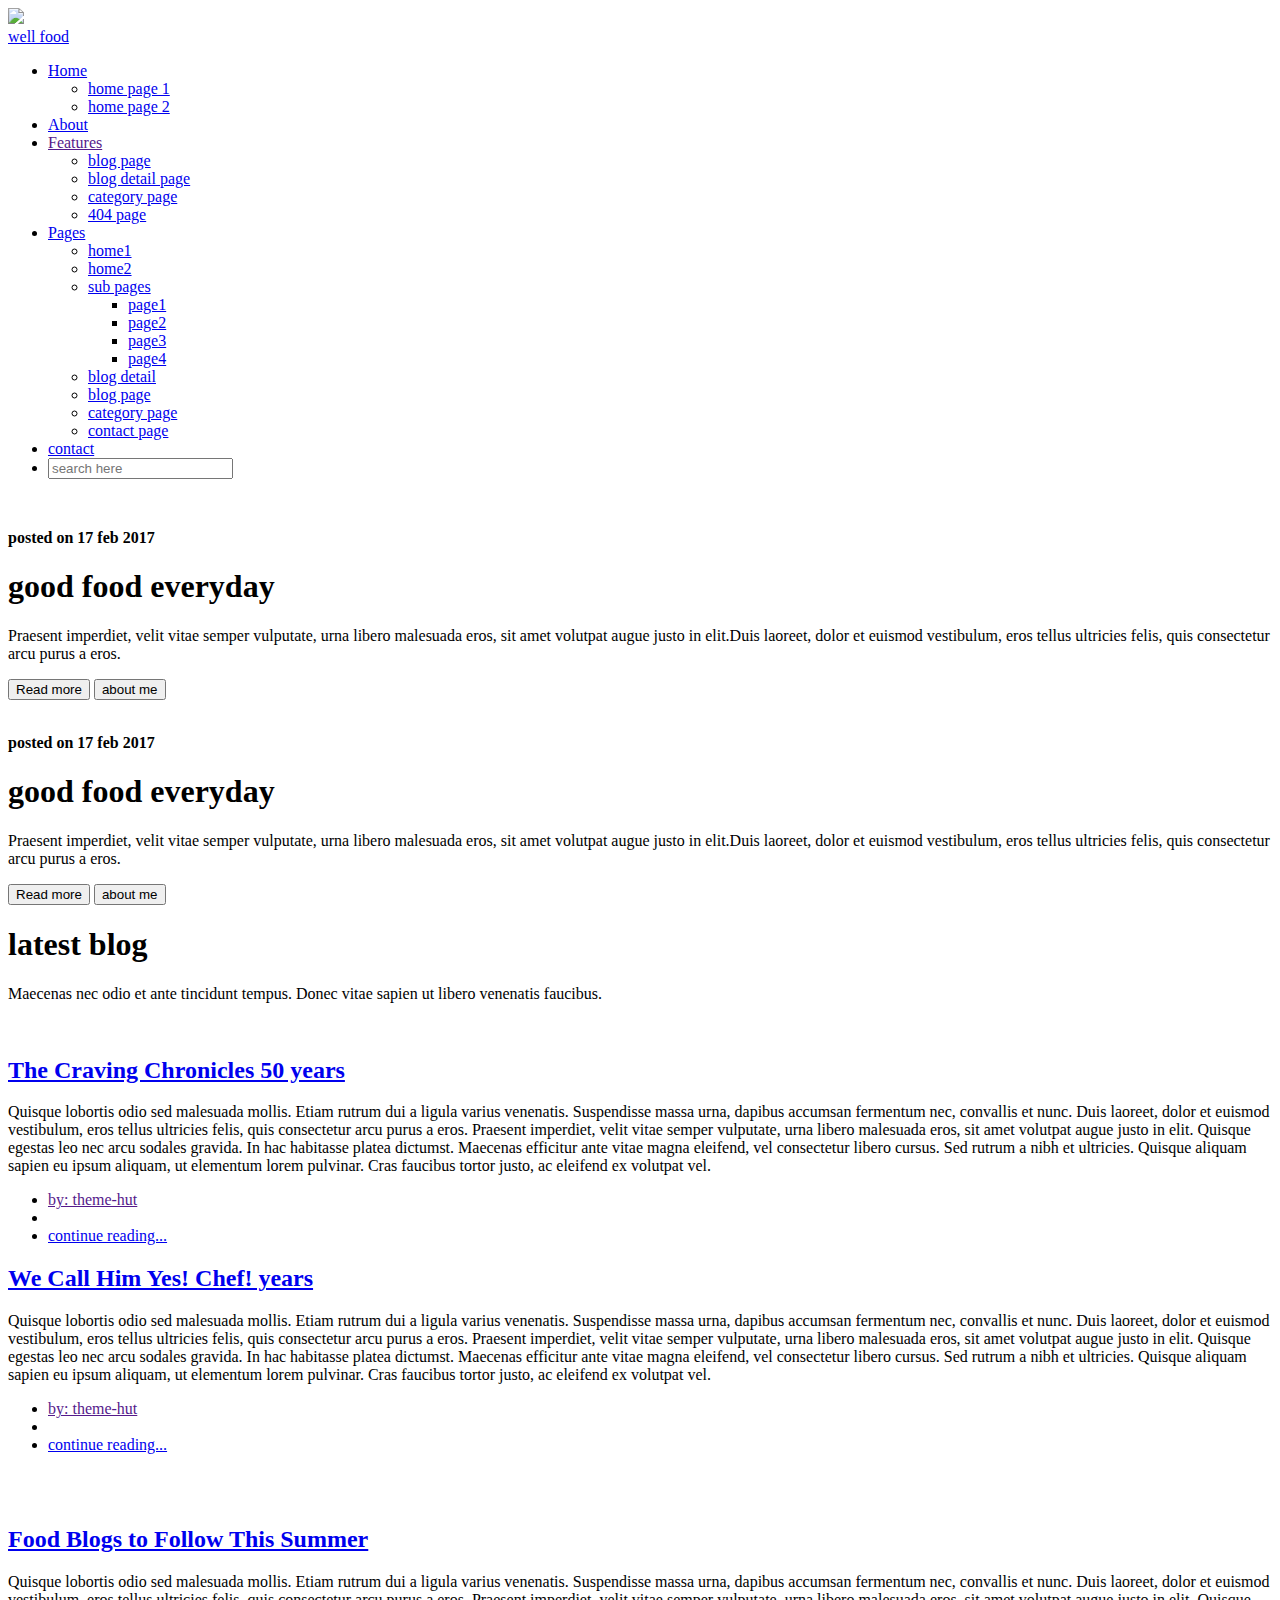
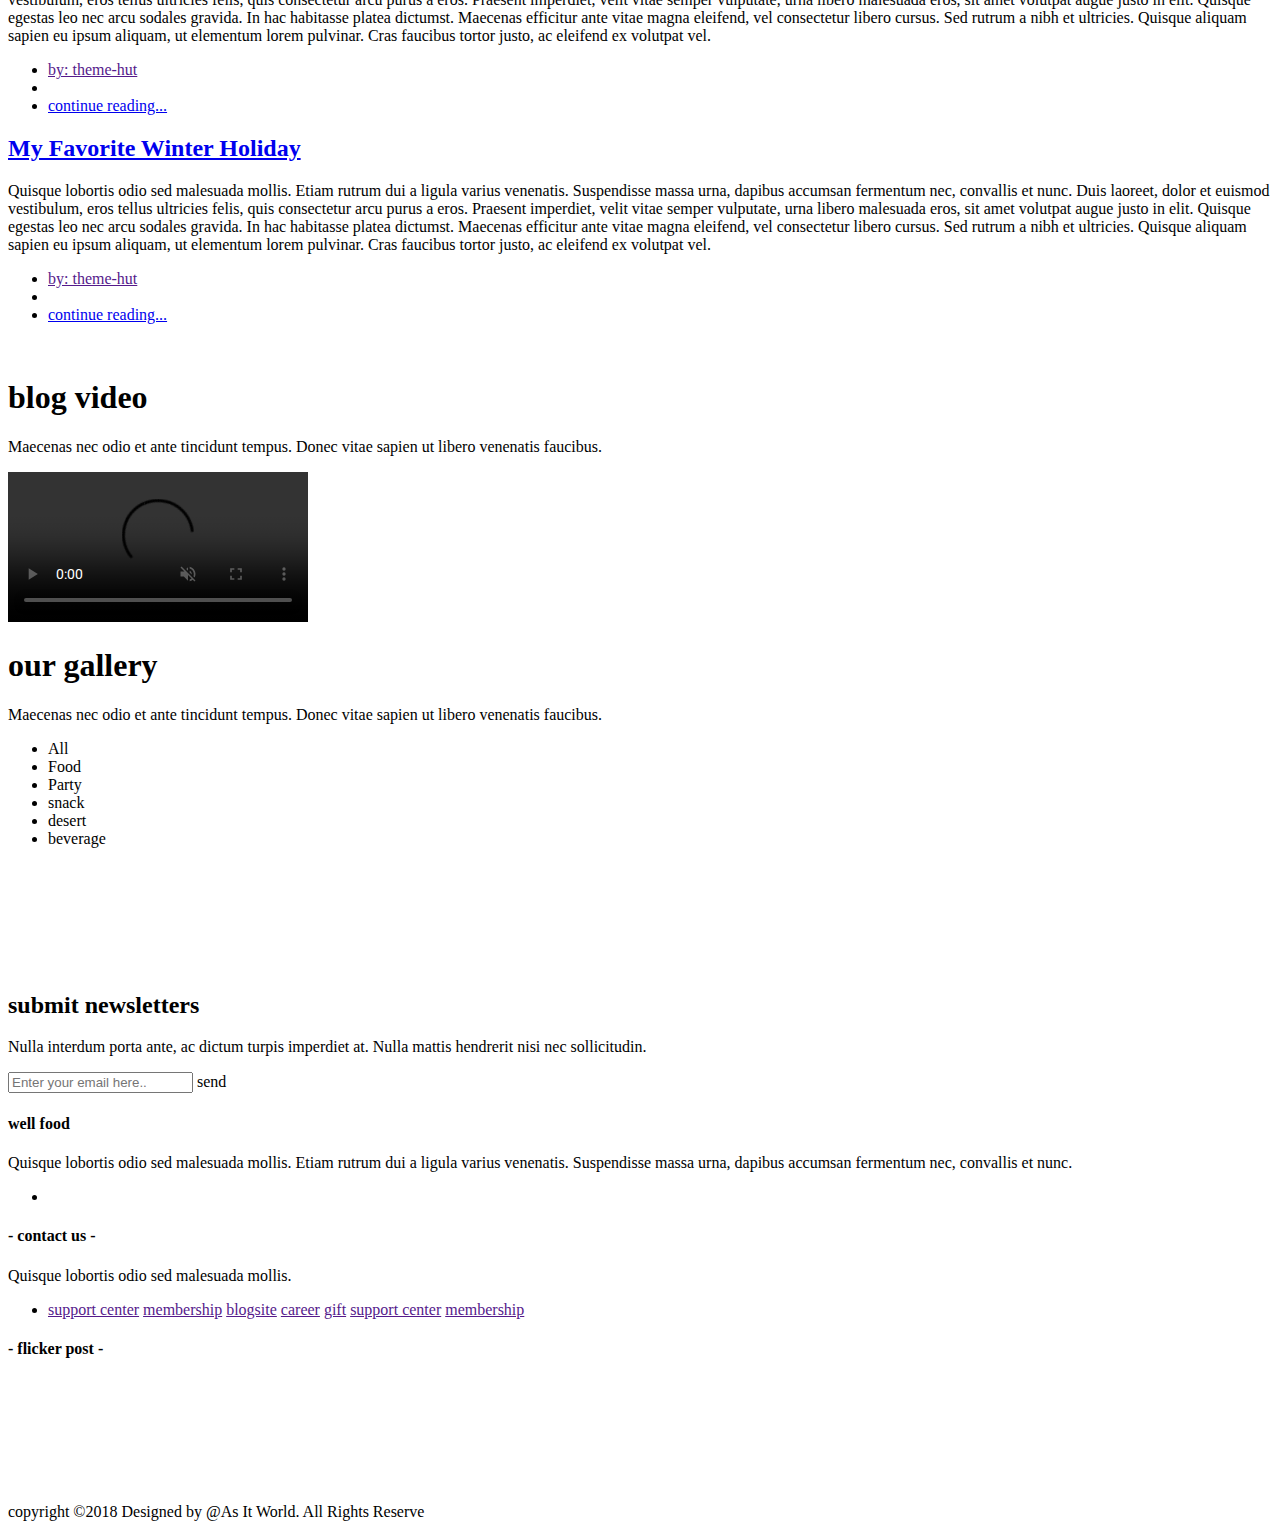
==== index.html @ 4bb0157a "Food Project all files added" ====
<!DOCTYPE html>
<html lang="zxx">

<head>
    <!-- Required meta tags -->
    <meta charset="utf-8">
     <meta http-equiv="X-UA-Compatible" content="IE=edge">
    <meta name="viewport" content="width=device-width, initial-scale=1, shrink-to-fit=no">
    <!-- Required css -->
    <link rel="stylesheet" href="assets/css/custom.css">
     <link rel="stylesheet" href="assets/css/custom_responsive.css">
    <link rel="stylesheet" href="assets/css/bootstrap.min.css">
    <link rel="stylesheet" href="assets/css/owl.carousel.min.css">
    <link rel="stylesheet" href="assets/css/icofont.css">
      <link rel="stylesheet" href="assets/css/lightbox.min.css">
    <link href="https://fonts.googleapis.com/css?family=Roboto:400,500,700" rel="stylesheet">
    <link href="https://fonts.googleapis.com/css?family=Dancing+Script:400,700" rel="stylesheet">
    <!-- Page title-->
    <title>Well Food</title>


</head>

<body>
<div class="preloader">
    
    <img src="assets/images/loading2.gif">
</div>
    <!-- navbar-->
   <div class="template">

    <nav class="sticky-top">
      <div class="container">
        <div class="toggle">
          <i class="icofont icofont-listine-dots menu"></i>
        </div>
        <div class="row">
          <div class="col-md-12 col-sm-12 col-12">
           <div class="menubar">
                   <a href="#" class="logo"><i class="icofont icofont-restaurant"></i>well food</a>
            <ul class="">

              <li><a href="#">Home<i class="icofont icofont-caret-down"></i></a>
                <ul>
                  <li><a href="index.html">home page 1</a></li>
                  <li><a href="index2.html">home page 2</a></li>

                </ul>
              </li>
              <li><a href="about.html">About</a></li>
              <li><a href="">Features<i class="icofont icofont-caret-down"></i></a>
                <ul>
                  <li><a href="blog_pg.html">blog page</a></li>
                  <li><a href="blog_detail.html">blog detail page</a></li>
                  <li><a href="category.html">category page</a></li>
                  <li><a href="404.html">404 page</a></li>

                </ul>
              </li>
              <li><a href="#">Pages<i class="icofont icofont-caret-down"></i></a>
                <ul>
                  <li><a href="index.html">home1</a></li>
                  <li><a href="index2.html">home2</a></li>
                  <li><a href="#">sub pages<i class="icofont icofont-caret-right"></i></a>
                    <ul>
                      <li><a href="#">page1</a></li>
                      <li><a href="#">page2</a></li>
                      <li><a href="#">page3</a></li>
                      <li><a href="#">page4</a></li>

                    </ul>
                  </li>
                  <li><a href="blog_detail.html">blog detail</a></li>
                    <li><a href="blog_pg.html">blog page</a></li>
                      <li><a href="category.html">category page</a></li>
                        <li><a href="contact.html">contact page</a></li>
                </ul>
              </li>
                <li><a href="contact.html">contact</a></li>
                  <li>
            <form class="search-box">
              <input class="search-txt" type="text"  placeholder="search here">
              <span class="search-btn" href="#"><i class="icofont icofont-search"></i></span>
            </form></li>
            </ul>
           </div>
        
       
          
          </div>
        
            
     
        </div>



      </div>

    </nav>
    <div id="slider">
        <!-- <div class="container-fluid">
          <div class="row">
                <div class="col-md-12 col-lg-12 col-xl-12 col-sm-12 col-12"> -->

                    <div class="slider_active owl-carousel">
                        <div class="single-item">
                            <img src="assets/images/slider.jpg" alt="">
                            <div class="mid_content">
                                <div class="container">
                                    <div class="row">
                                        <div class="col-md-6 col-12 col-sm-12">
                                            <p class="text-capitalize"><strong>posted on 17 feb 2017</strong></p>
                                            <h1 class="text-uppercase">good food everyday</h1>
                                            <p> Praesent imperdiet, velit vitae semper vulputate, urna libero malesuada eros, sit amet volutpat augue justo in elit.Duis laoreet, dolor et euismod vestibulum, eros tellus ultricies felis, quis consectetur arcu purus a eros.</p>
                                            <span> <button type="button" name="button" class="btn">Read more<i class="fas fa-angle-right"></i></button>       <button type="button" name="button" class="btn">about me<i class="fas fa-angle-right"></i></button></span>

                                        </div>
                                    </div>
                                </div>
                            </div>

                        </div>
                           <div class="single-item">
                            <img src="assets/images/slider.jpg" alt="">
                            <div class="mid_content">
                                <div class="container">
                                    <div class="row">
                                        <div class="col-md-6 col-12">
                                            <p class="text-capitalize"><strong>posted on 17 feb 2017</strong></p>
                                            <h1 class="text-uppercase">good food everyday</h1>
                                            <p> Praesent imperdiet, velit vitae semper vulputate, urna libero malesuada eros, sit amet volutpat augue justo in elit.Duis laoreet, dolor et euismod vestibulum, eros tellus ultricies felis, quis consectetur arcu purus a eros.</p>
                                            <span> <button type="button" name="button" class="btn">Read more<i class="fas fa-angle-right"></i></button>       <button type="button" name="button" class="btn">about me<i class="fas fa-angle-right"></i></button></span>

                                        </div>
                                    </div>
                                </div>
                            </div>

                        </div>
                    </div>

                <!-- </div>

            </div> -->
<!--
        </div> -->
    </div>

    <div class="container">

        <!-- latest_blog-->
        <div id="latest_blog">
            <div class="row py-5">
                <div class="col-md-12 col-12 text-center">
                    <div class="heading">
                        <h1 class="text-uppercase"><span class="unique">latest</span> blog</h1>
                        <p>Maecenas nec odio et ante tincidunt tempus. Donec vitae sapien ut libero venenatis faucibus.</p>

                    </div>

                </div>

            </div>

            <div class="row mb-5">
                <div class="col-md-7 col-12">
                    <div class="latest_img">
                        <img src="assets/images/latest1.jpg" alt="" class="img-fluid">

                    </div>

                </div>
                <div class="col-md-5 col-12">
                    <div class="blog_content">
                        <h2 class="text-uppercase"><a href="#" class="text-capitalize">The Craving Chronicles
50 years</a></h2>
                        <p>Quisque lobortis odio sed malesuada mollis. Etiam rutrum dui a ligula varius venenatis. Suspendisse massa urna, dapibus accumsan fermentum nec, convallis et nunc. Duis laoreet, dolor et euismod vestibulum, eros tellus ultricies felis, quis consectetur arcu purus a eros. Praesent imperdiet, velit vitae semper vulputate, urna libero malesuada eros, sit amet volutpat augue justo in elit. Quisque egestas leo nec arcu sodales gravida. In hac habitasse platea dictumst. Maecenas efficitur ante vitae magna eleifend, vel consectetur libero cursus. Sed rutrum a nibh et ultricies. Quisque aliquam sapien eu ipsum aliquam, ut elementum lorem pulvinar. Cras faucibus tortor justo, ac eleifend ex volutpat vel. </p>
                        <ul class="d-inline-block p-0">
                            <li> <a href="" class="text-capitalize"> by: theme-hut</a></li>
                            <li class="social">
                                <a href=""><i class="icofont icofont-social-facebook"></i></a>
                                <a href=""><i class="icofont icofont-social-twitter"></i></a>
                                <a href=""><i class="icofont icofont-social-google-plus"></i></a>
                                <a href=""><i class="icofont icofont-social-pinterest"></i></a>

                            </li>
                            <li> <a href="#" class="text-capitalize">continue reading...</a> </li>
                        </ul>

                    </div>

                </div>

            </div>
            <div class="row mb-5">

                <div class="col-md-5 col-12">
                    <div class="blog_content">
                        <h2 class="text-uppercase"><a href="#" class="text-capitalize">We Call Him Yes! Chef!
 years</a></h2>
                        <p>Quisque lobortis odio sed malesuada mollis. Etiam rutrum dui a ligula varius venenatis. Suspendisse massa urna, dapibus accumsan fermentum nec, convallis et nunc. Duis laoreet, dolor et euismod vestibulum, eros tellus ultricies felis, quis consectetur arcu purus a eros. Praesent imperdiet, velit vitae semper vulputate, urna libero malesuada eros, sit amet volutpat augue justo in elit. Quisque egestas leo nec arcu sodales gravida. In hac habitasse platea dictumst. Maecenas efficitur ante vitae magna eleifend, vel consectetur libero cursus. Sed rutrum a nibh et ultricies. Quisque aliquam sapien eu ipsum aliquam, ut elementum lorem pulvinar. Cras faucibus tortor justo, ac eleifend ex volutpat vel. </p>
                       <ul class="d-inline-block p-0">
                            <li> <a href="" class="text-capitalize"> by: theme-hut</a></li>
                            <li class="social">
                                <a href=""><i class="icofont icofont-social-facebook"></i></a>
                                <a href=""><i class="icofont icofont-social-twitter"></i></a>
                                <a href=""><i class="icofont icofont-social-google-plus"></i></a>
                                <a href=""><i class="icofont icofont-social-pinterest"></i></a>

                            </li>
                            <li> <a href="#" class="text-capitalize">continue reading...</a> </li>
                        </ul>

                    </div>

                </div>
                <div class="col-md-7 col-12">
                    <div class="latest_img">
                        <img src="assets/images/latest2.jpg" alt="" class="img-fluid">

                    </div>

                </div>

            </div>
            <div class="row mb-5">
                <div class="col-md-7 col-12">
                    <div class="latest_img">
                        <img src="assets/images/latest3.jpg" alt="" class="img-fluid">

                    </div>

                </div>
                <div class="col-md-5 col-12">
                    <div class="blog_content">
                        <h2 class="text-uppercase"><a href="#" class="text-capitalize">Food Blogs to Follow
This Summer</a></h2>

                        <p>Quisque lobortis odio sed malesuada mollis. Etiam rutrum dui a ligula varius venenatis. Suspendisse massa urna, dapibus accumsan fermentum nec, convallis et nunc. Duis laoreet, dolor et euismod vestibulum, eros tellus ultricies felis, quis consectetur arcu purus a eros. Praesent imperdiet, velit vitae semper vulputate, urna libero malesuada eros, sit amet volutpat augue justo in elit. Quisque egestas leo nec arcu sodales gravida. In hac habitasse platea dictumst. Maecenas efficitur ante vitae magna eleifend, vel consectetur libero cursus. Sed rutrum a nibh et ultricies. Quisque aliquam sapien eu ipsum aliquam, ut elementum lorem pulvinar. Cras faucibus tortor justo, ac eleifend ex volutpat vel. </p>
                        <ul class="d-inline-block p-0">
                            <li> <a href="" class="text-capitalize"> by: theme-hut</a></li>
                            <li class="social">
                                <a href=""><i class="icofont icofont-social-facebook"></i></a>
                                <a href=""><i class="icofont icofont-social-twitter"></i></a>
                                <a href=""><i class="icofont icofont-social-google-plus"></i></a>
                                <a href=""><i class="icofont icofont-social-pinterest"></i></a>

                            </li>
                            <li> <a href="#" class="text-capitalize">continue reading...</a> </li>
                        </ul>

                    </div>

                </div>

            </div>
            <div class="row mb-5">

                <div class="col-md-5 col-12">
                    <div class="blog_content">
                        <h2 class="text-uppercase"><a href="#" class="text-capitalize">My Favorite Winter
Holiday</a></h2>

                        <p>Quisque lobortis odio sed malesuada mollis. Etiam rutrum dui a ligula varius venenatis. Suspendisse massa urna, dapibus accumsan fermentum nec, convallis et nunc. Duis laoreet, dolor et euismod vestibulum, eros tellus ultricies felis, quis consectetur arcu purus a eros. Praesent imperdiet, velit vitae semper vulputate, urna libero malesuada eros, sit amet volutpat augue justo in elit. Quisque egestas leo nec arcu sodales gravida. In hac habitasse platea dictumst. Maecenas efficitur ante vitae magna eleifend, vel consectetur libero cursus. Sed rutrum a nibh et ultricies. Quisque aliquam sapien eu ipsum aliquam, ut elementum lorem pulvinar. Cras faucibus tortor justo, ac eleifend ex volutpat vel. </p>
                      <ul class="d-inline-block p-0">
                            <li> <a href="" class="text-capitalize"> by: theme-hut</a></li>
                            <li class="social">
                                <a href=""><i class="icofont icofont-social-facebook"></i></a>
                                <a href=""><i class="icofont icofont-social-twitter"></i></a>
                                <a href=""><i class="icofont icofont-social-google-plus"></i></a>
                                <a href=""><i class="icofont icofont-social-pinterest"></i></a>

                            </li>
                            <li> <a href="#" class="text-capitalize">continue reading...</a> </li>
                        </ul>

                    </div>

                </div>
                <div class="col-md-7 col-12">
                    <div class="latest_img">
                        <img src="assets/images/latest1.jpg" alt="" class="img-fluid">

                    </div>

                </div>

            </div>

        </div>

        <!-- video-->
        <div id="video">
            <div class="row py-5">
                <div class="col-md-12 col-12 text-center">
                    <div class="heading">
                        <h1 class="text-uppercase"><span class="unique">blog</span> video</h1>
                        <p>Maecenas nec odio et ante tincidunt tempus. Donec vitae sapien ut libero venenatis faucibus.</p>

                    </div>

                </div>

            </div>

            <div class="row">
                <div class="col-md-12 col-12 text-center">

                    <div class="video_box">
                         <video controls muted class="">
                            <source src="assets/cook.mp4" type="video/mp4">

                          </video>

                    </div>
                </div>
            </div>

        </div>
        <!-- isotope gallery-->
        <div id="gallery">
            <div class="row py-5">
                <div class="col-md-12 col-sm-12 col-12 text-center">
                    <div class="heading">
                        <h1 class="text-uppercase"><span class="unique">our</span> gallery</h1>
                        <p>Maecenas nec odio et ante tincidunt tempus. Donec vitae sapien ut libero venenatis faucibus.</p>

                    </div>

                </div>

            </div>

            <div class="row">
                <div class="col-md-12 col-lg-12 col-sm-12">

                    <div class="iso_nav text-center">
                         <ul class="d-inline-block p-0">
                            <li class="active" data-filter="*">All</li>
                            <li data-filter=".web">Food</li>
                            <li data-filter=".graphic">Party</li>
                            <li data-filter=".web">snack</li>
                            <li data-filter=".graphic">desert</li>
                            <li data-filter=".web">beverage</li>
                        </ul>
                    </div>
              </div>
           </div>

           <div class="row">
                <div class="col-md-12 col-lg-12 col-sm-12">

                    <div class="iso_items">
                        <a href=""><div class="item web">
                            <img src="assets/images/iso1.jpg" alt="">
                            <i class="icofont icofont-restaurant-search"></i>
                        </div></a>
                          <a href=""><div class="item graphic">
                            <img src="assets/images/iso2.jpg" alt="">
                            <i class="icofont icofont-restaurant-search"></i>
                        </div></a>
                          <a href=""> <div class="item web">
                            <img src="assets/images/iso3.jpg" alt="">
                            <i class="icofont icofont-restaurant-search"></i>
                        </div></a>
                         <a href=""><div class="item graphic">
                            <img src="assets/images/iso6.jpg" alt="">
                            <i class="icofont icofont-restaurant-search"></i>
                        </div></a>
                         <a href=""> <div class="item graphic">
                            <img src="assets/images/iso7.jpg" alt="">
                            <i class="icofont icofont-restaurant-search"></i>
                        </div></a>
                         <a href=""><div class="item web">
                            <img src="assets/images/iso5.jpg" alt="">
                            <i class="icofont icofont-restaurant-search"></i>
                        </div></a> 
                        
                    </div>

                </div>
            </div>
        </div>





    </div>


    <footer class="mt-5">
        <div class="container">
            <div class="footer-top">
                <div class="row py-5">
                    <div class="col-md-6 col-lg-6 col-12">
                        <div class="ft_left">
                            <h2 class="text-uppercase">submit newsletters</h2>
                            <p>Nulla interdum porta ante, ac dictum turpis imperdiet at. Nulla mattis hendrerit nisi nec sollicitudin. </p>
                        </div>
                    </div>
                    <div class="col-md-6 col-lg-6 col-12">
                        <form class="search">
                            <div class="input-group">
                                <input type="text" class="form-control" placeholder="Enter your email here..">
                                <span class="input-group-btn">send</span>
                            </div>
                        </form>
                    </div>
                </div>
            </div>
        </div>
        <div class="footer-mid">
            <div class="container">
                <div class="row py-5">
                    <div class="col-md-4 col-lg-4 col-12 text-center">
                        <div class="fm_left">
                            <h4><i class="icofont icofont-restaurant"></i>well food</h4>
                            <p>Quisque lobortis odio sed malesuada mollis. Etiam rutrum dui a ligula varius venenatis. Suspendisse massa urna, dapibus accumsan fermentum nec, convallis et nunc. </p>
                            <ul class="d-inline-flex p-0">
                                <li>
                                    <a href=""><i class="icofont icofont-social-facebook"></i></a>
                                    <a href=""><i class="icofont icofont-social-twitter"></i></a>
                                    <a href=""><i class="icofont icofont-social-google-plus"></i></a>
                                    <a href=""><i class="icofont icofont-social-pinterest"></i></a>

                                </li>
                            </ul>
                        </div>
                    </div>
                    <div class="col-md-4 col-lg-4 col-12 text-center">
                        <div class="fm_center">
                            <h4 class="text-uppercase">- contact us -</h4>
                            <p>Quisque lobortis odio sed malesuada mollis.</p>
                            <ul class="d-inline-flex p-0">
                                <li>
                                    <a href="">support center</a>
                                    <a href="">membership</a>
                                    <a href="">blogsite</a>
                                    <a href="">career</a>
                                    <a href="">gift</a>
                                    <a href="">support center</a>
                                    <a href="">membership</a>

                                </li>
                            </ul>
                        </div>
                    </div>
                    <div class="col-md-4 col-lg-4 col-12 text-center">
                        <div class="f-right">
                            <h4 class="text-uppercase">- flicker post -</h4>

                           <div class="flicker">
                                <div class="row">
                                    <div class="col-md-4 col-sm-4 col-4 p-0">
                                        <a href="assets/images/iso1.jpg" data-lightbox="image" data-title="demo_img">
                                           <div class="flicker_pic">
                                           <img src="assets/images/iso1.jpg" alt="" class="img-fluid">
                                           <i class="icofont icofont-restaurant-search"></i>
                                        </div>
                                        </a>
                                    </div>
                                    <div class="col-md-4 col-sm-4 col-4 p-0">
                                       <a href="assets/images/iso2.jpg" data-lightbox="image" data-title="demo_img"> 
                                        <div class="flicker_pic">
                                            <img src="assets/images/iso2.jpg" alt="" class="img-fluid">
                                           <i class="icofont icofont-restaurant-search"></i>
                                        </div>
                                        </a>
                                    </div>
                                    <div class="col-md-4 col-sm-4 col-4 p-0">
                                           <a href="assets/images/iso3.jpg" data-lightbox="image" data-title="demo_img">
                                           <div class="flicker_pic">
                                            <img src="assets/images/iso3.jpg" alt="" class="img-fluid">
                                           <i class="icofont icofont-restaurant-search"></i>
                                        </div>
                                        </a>
                                    </div>

                                </div>

                                <div class="row">

                                    <div class="col-md-4 col-sm-4 col-4 p-0">
                                        <a href="assets/images/iso6.jpg" data-lightbox="image" data-title="demo_img">
                                         <div class="flicker_pic">
                                            
                                           <img src="assets/images/iso6.jpg" alt="" class="img-fluid">
                                           <i class="icofont icofont-restaurant-search"></i>
                                        </div>
                                        </a>
                                    </div>
                                    <div class="col-md-4 col-sm-4 col-4 p-0">
                                         <a href="assets/images/iso7.jpg" data-lightbox="image" data-title="demo_img"> 
                                          <div class="flicker_pic">
                                            <img src="assets/images/iso7.jpg" alt="" class="img-fluid">
                                           <i class="icofont icofont-restaurant-search"></i>
                                        </div></a>
                                    </div>
                                    <div class="col-md-4 col-sm-4 col-4 p-0">
                                          
                                           <a href="assets/images/iso5.jpg" data-lightbox="image" data-title="demo_img"> <div class="flicker_pic">
                                           <img src="assets/images/iso5.jpg" alt="" class="img-fluid">
                                            <i class="icofont icofont-restaurant-search"></i>
                                        </div></a>
                                    </div>
                                </div>

                            </div>
                        </div>
                    </div>
                </div>
            </div>

        </div>
        <div class="footer-bottom">
            <div class="container">
                <div class="row py-3">
                    <div class="col-md-12 col-lg-12 col-12 text-center">
                        <p class="text-capitalize">copyright &copy;2018 Designed by <span class="unique">@As It World.</span> All Rights Reserve</p>
                    </div>
                </div>
            </div>
        </div>

    </footer>
</div>


    <!--Required JavaScript files -->

    <script src="assets/js/jquery.min.js"></script>
    <script src="assets/js/bootstrap.min.js"></script>
    <script src="assets/js/owl.carousel.min.js"></script>
    <script src="assets/js/isotope.pkgd.min.js"></script>
    <script src="assets/js/isotope_active.js"></script>
     <script src="assets/js/lightbox.min.js"></script>
    <script src="assets/js/script.js"></script>
        <script src="assets/js/navbar.js"></script>
        <script src="assets/js/preloader.js"></script>

</body>

</html>
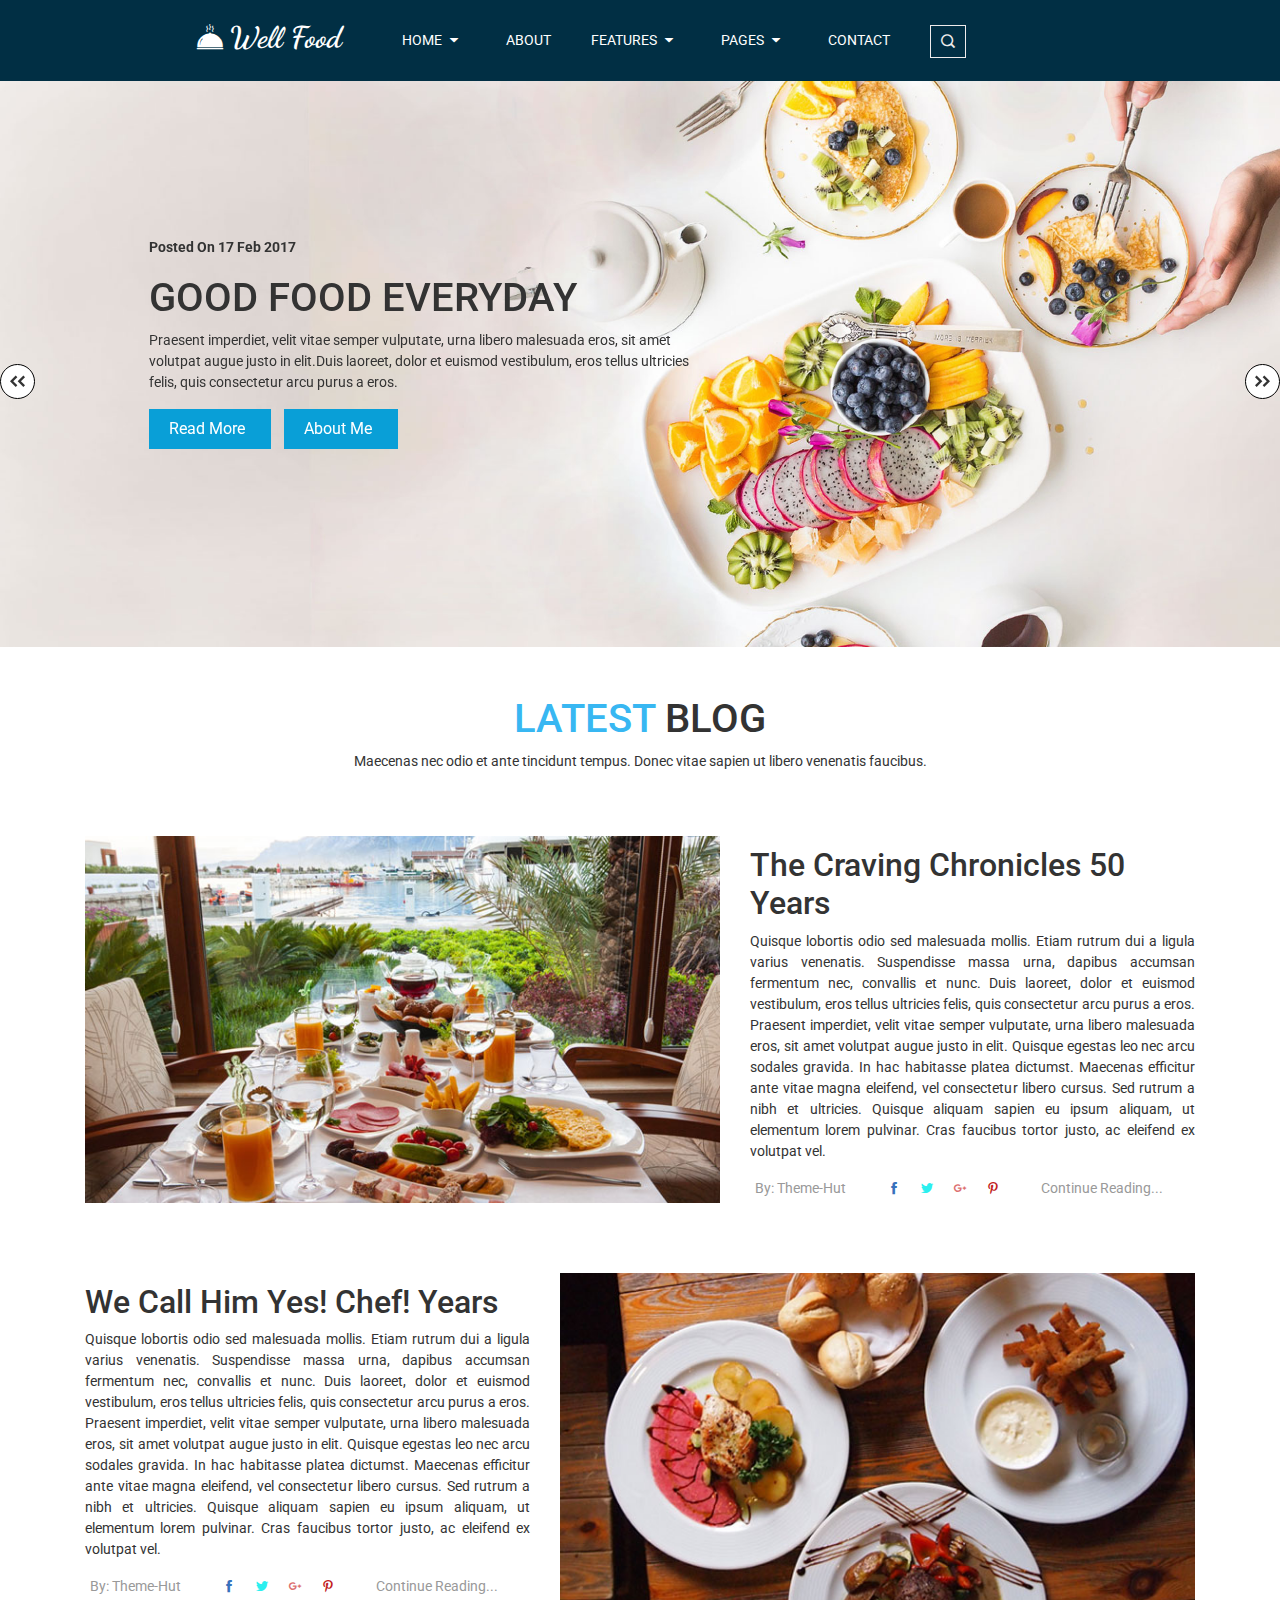
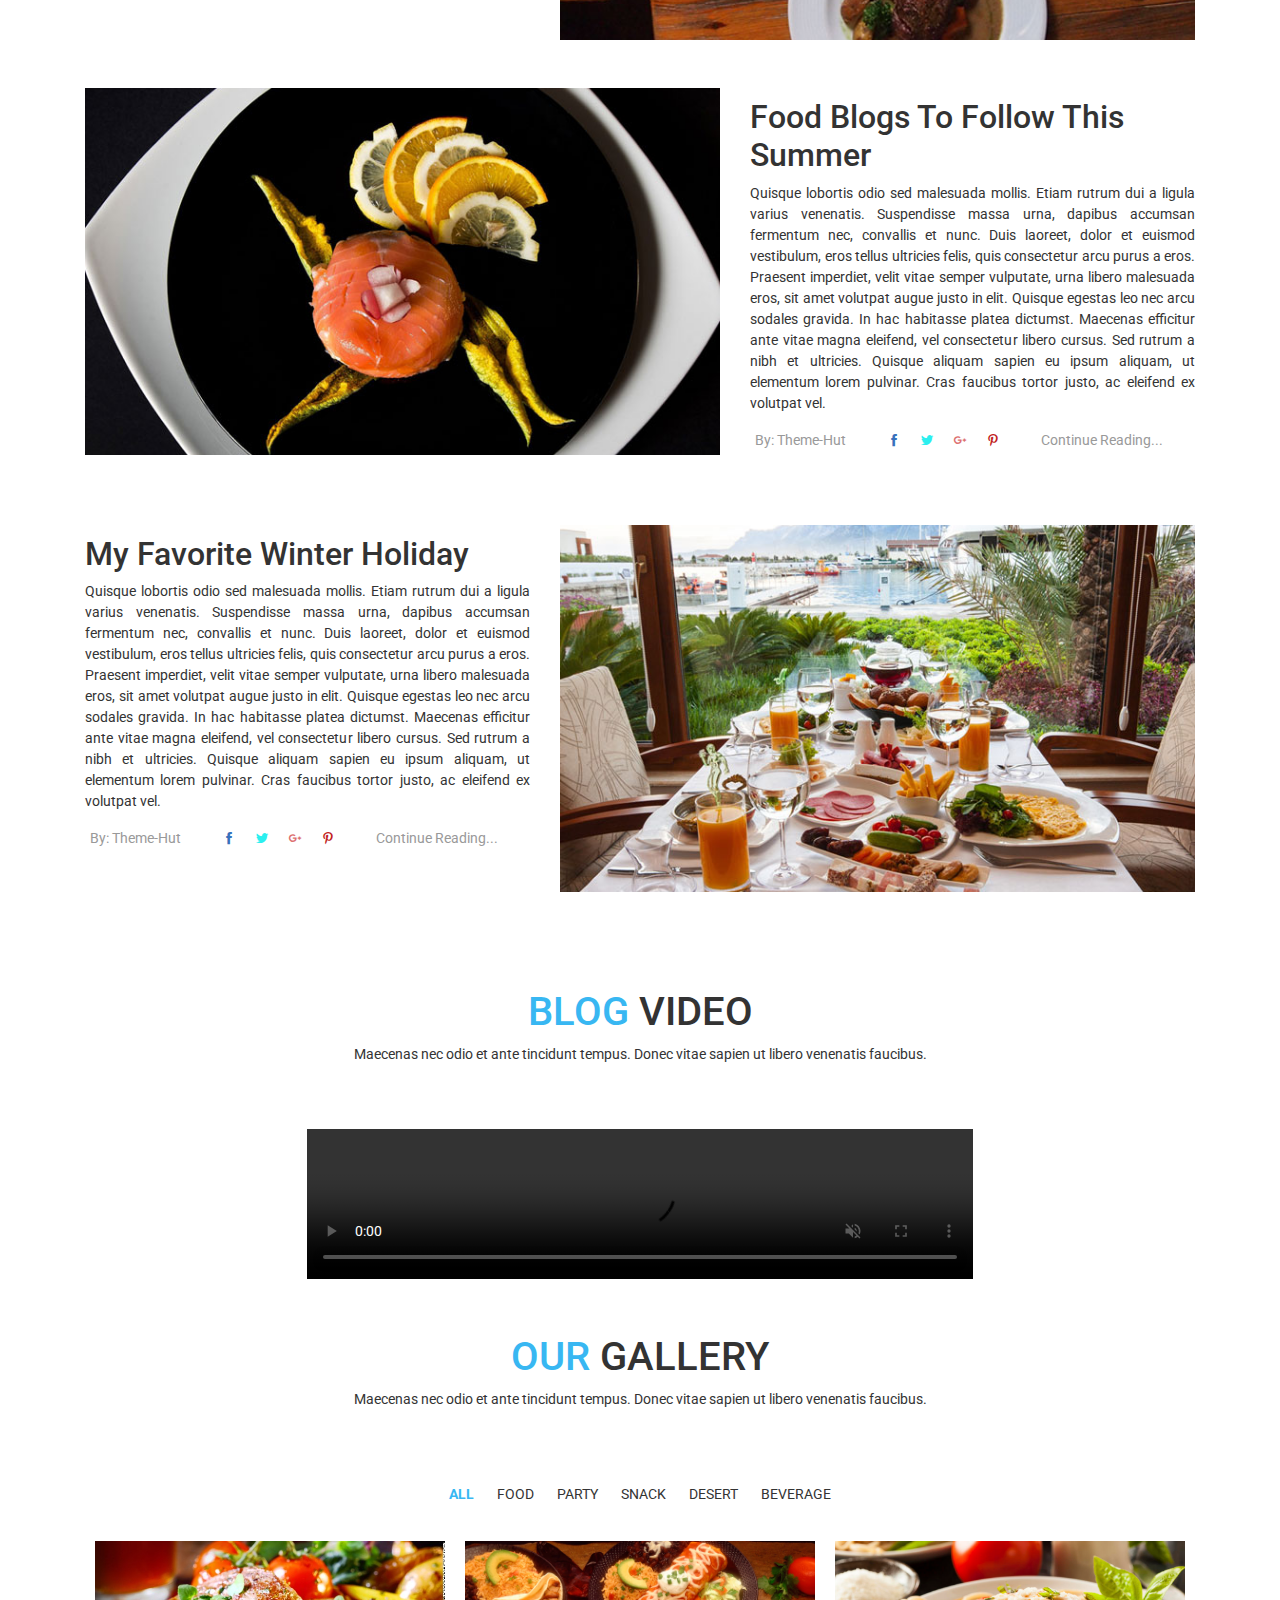
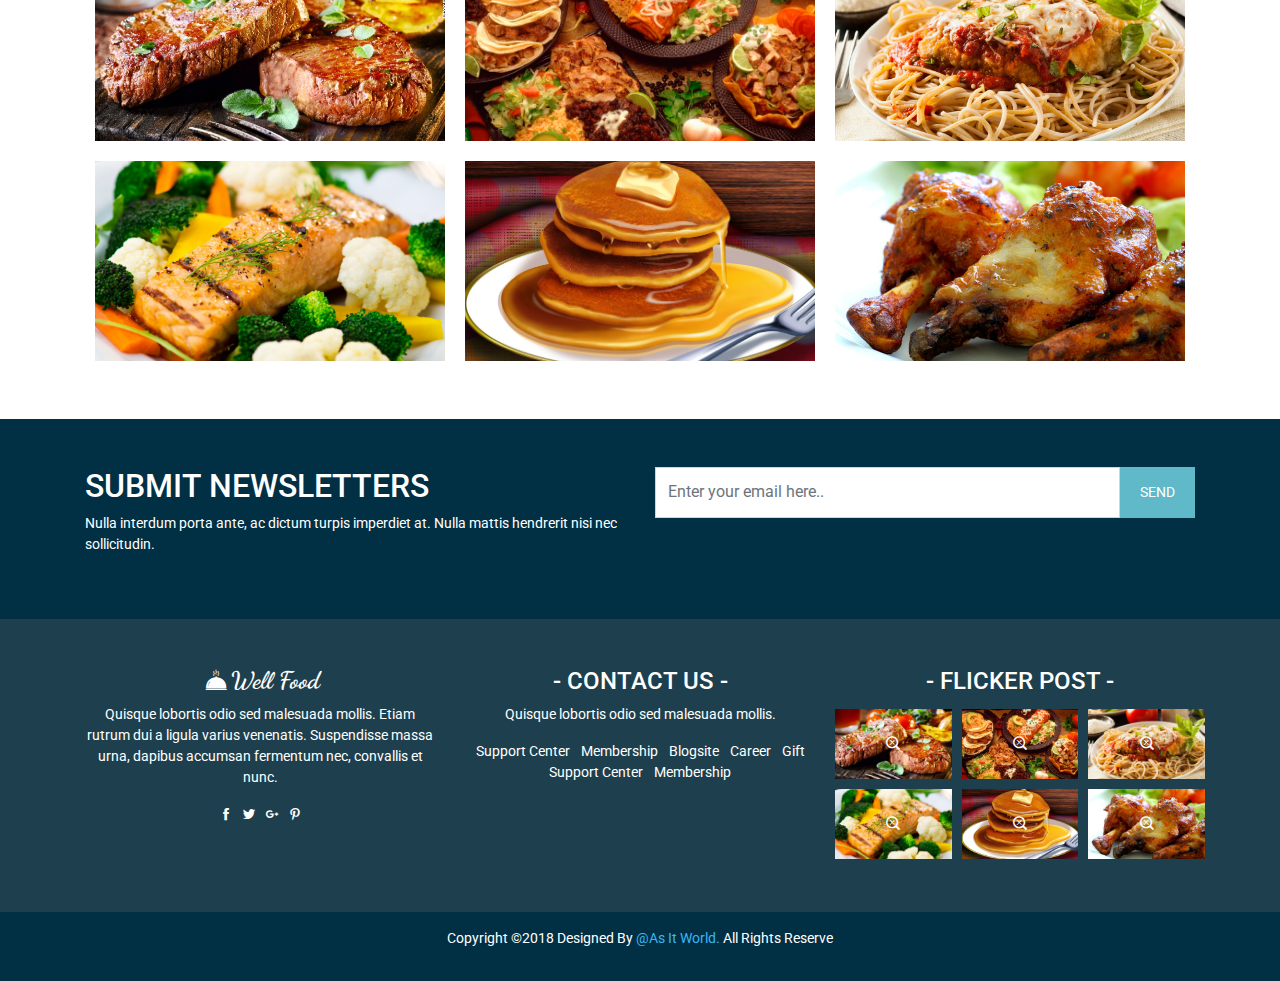
==== commit de598d5c: "Food Project home2 file modified" ====
--- a/index.html
+++ b/index.html
@@ -43,7 +43,7 @@
               <li><a href="#">Home<i class="icofont icofont-caret-down"></i></a>
                 <ul>
                   <li><a href="index.html">home page 1</a></li>
-                  <li><a href="index2.html">home page 2</a></li>
+                  <li><a href="home2.html">home page 2</a></li>
 
                 </ul>
               </li>
--- a/assets/css/custom.css
+++ b/assets/css/custom.css
@@ -0,0 +1,768 @@
+body{
+margin: 0;padding: 0;
+    font-family: 'Roboto'!important;
+    font-size: 14px !important;
+    color: #333 !important;
+}
+li{
+    list-style: none;
+    position: relative;
+}
+body a{
+color: #333;
+}
+body a:hover{
+  text-decoration: none;
+}
+i{
+    margin: 3px;
+}
+.unique{
+    color: #38b7f2;
+}
+
+.template{
+/*  display: none;*/
+}
+
+.preloader{
+    position: absolute;
+    top: 50%;
+    left: 50%;
+    transform: translate(-50%,-50%);
+
+}
+.preloader img{
+   width: 100px;
+    height: 100px;
+
+}
+/*	header part
+ -------------------------------------------------- */
+/*
+.navbar-light .navbar-nav .nav-link {
+    color: rgb(64, 64, 64);
+}
+.btco-menu li > a {
+    padding: 10px 15px;
+    color: #000;
+
+}
+
+.btco-menu .active a:hover,
+.btco-menu li a:hover ,
+.navbar > .show > a:hover{
+    background: transparent;
+    outline: 0;
+}
+
+.dropdown-menu.show {
+	display: block;
+	top: 45px;
+    padding: 0;
+}
+.dropdown-menu .show > .dropdown-toggle::after{
+    transform: rotate(-90deg);
+}
+*/
+
+nav{
+  width: 100%;
+  background: #012f44;
+  position: relative;
+    transition: .5s;
+}
+.menubar {
+	max-width: 900px;
+	margin: 0 auto;
+}
+nav .toggle{
+  color: #fff;
+  width: 100%;
+  text-align: right;
+  box-sizing: border-box;
+  font-size: 20px;
+  display: none;
+  cursor: pointer;
+}
+nav ul{
+  display: flex;
+  padding: 0;
+  margin: 0;
+}
+nav ul li {
+	position: relative;
+	margin-left: 0px;
+    -webkit-margin-left: 30px;
+       -moz-margin-left: 30px !important;
+}
+nav ul li a{
+
+padding: 30px 20px;
+display: block;
+color: #fff;
+text-transform: uppercase;
+}
+nav .logo {
+	font-weight: 700;
+	text-transform: capitalize;
+	font-family: 'Dancing Script', cursive;
+	font-size: 30px;
+	color: #fff;
+	height: 100%;
+position: relative;
+top: 15px;
+    float: left;
+margin-right: 40px;
+}
+nav .logo:hover{
+  color: #fff;
+
+}
+nav ul li a:hover{
+background: #184771;
+color: #fff;
+}
+nav ul ul {
+	display: block;
+	position: absolute;
+	min-width: 200px;
+	box-shadow: 0 2px 5px rgba(0, 0, 0, 0.5);
+	background: rgb(1, 47, 68);
+	visibility: hidden;
+	opacity: 0;
+	transform: translateY(40px);
+	transition: .5s;
+}
+nav ul li:hover ul{
+  opacity: 1;
+visibility: visible;
+transform: translateY(0px);
+z-index: 4;
+}
+nav ul ul a{
+padding: 15px 20px;
+}
+nav i{
+margin: 5px;
+}
+nav ul ul ul{
+display: none;
+left: 100%;
+top:0;
+transition: .5s;
+}
+nav ul ul li{
+margin-left: 0;
+}
+nav ul ul li:hover ul{
+display: block;
+
+}
+nav .search-box {
+	position: relative;
+	bottom: 5px;
+        margin-left: 20px;
+}
+nav .search-box .search-txt {
+	padding: 0;
+	color: #fff;
+	font-size: 16px;
+	transition: 0.4s;
+	line-height: 30px;
+	position: relative;
+	width:0px;
+	left: 50px;
+	background: transparent;
+	border: 0;
+    top: 30px;
+}
+
+/*
+nav .search-box:hover > .search-txt{
+  padding: 0;
+}
+*/
+nav .search-box .search-btn {
+	color: #efecec;
+	position: absolute;
+	left: 0;
+	padding: 5px;
+	border: 1px solid;
+    -moz-top:30px;
+    -webkit-top:0px;
+    top:30px;
+}
+nav .search-box:hover .search-txt {
+	width: 160px;	
+}
+/*
+nav .search-box a:hover .search-txt {
+
+}
+*/
+/*	slider part
+ -------------------------------------------------- */
+.single-item{
+position: relative;
+
+}
+
+.single-item img{
+    width: 100%;
+}
+.single-item .mid_content {
+	position: absolute;
+	width: 100%;
+	bottom: 35%;
+    left: 5%;
+}
+.single-item .mid_content .btn {
+	border: 0;
+	border-radius: 0;
+	background: #099fd7;
+	color: #fff;
+	text-transform: capitalize;
+	margin-right: 10px;
+	padding: 8px 20px;
+}
+.single-item .mid_content .btn:hover {
+
+	background: #1e3f4d;
+}
+.slider-area {
+
+}
+.slider_active .owl-nav div {
+	position: absolute;
+	top: 50%;
+	border: #000 1px solid;
+	background: #fff;
+	padding: 4px;
+	border-radius: 100%;
+	width: 35px;
+	height: 35px;
+
+}
+.slider_active .owl-nav div i {
+	font-size: 25px;
+	margin: 0px;
+}
+.slider_active .owl-nav div:hover {
+	border-color:#099fd7;
+	color: #fff;
+    background-color: #099fd7;
+}
+.slider_active .owl-nav div.owl-next {
+  right: 0;
+}
+
+/*	about part
+ -------------------------------------------------- */
+.about_text h4{
+   color: #099fd7; 
+}
+.client_feedback hr{
+    max-width: 400px;
+    position: relative;
+}
+.client_feedback hr::before {
+	content: '';
+	/* max-width: 400px; */
+	/* height: 7px; */
+	position: absolute;
+	border: 2px solid #099fd7;
+	max-width: 50%;
+	left: 0;
+	right: 0;
+	text-align: center;
+	margin: 0 auto;
+}
+.client_text{
+    margin-top: 65px;
+}
+.client_text h2{
+   color: #099fd7;  
+}
+.client_text i{
+	font-size: 40px;
+	color: #999;
+	margin-right: 15px;
+}
+.comment-active .owl-dots{
+  text-align: center;
+  position: absolute;
+  bottom: 30%;
+  left: 0;
+  right: 0;
+  }
+  .comment-active .owl-dot{
+    width: 10px;
+    height: 10px;
+    background-color: #999;
+    border-radius: 100%;
+    display: inline-block;
+    margin: 5px;
+
+  }
+ .comment-active .owl-dot.active{
+  background-color: #fff;
+  border: 2px solid #099fd7;
+  }
+/*	blog_content part
+ -------------------------------------------------- */
+.blog_content h2 a:hover{
+    color: #38b7f2;
+}
+.blog_content ul{
+
+}
+.blog_content ul li{
+   margin-right: 25px;
+    display: inline-block;
+}
+.blog_content ul li a {
+	padding: 0 5px;
+    color: #999;
+}
+.blog_content ul li a:hover{
+	padding: 0 5px;
+	color: #099fd7;
+}
+.blog_content p{
+    text-align: justify;
+}
+
+.blog_content .social a:nth-child(1){
+color: #3771bc;
+}
+.blog_content .social a:nth-child(2){
+color: #2befef;
+}
+.blog_content .social a:nth-child(3){
+color: #dd7171;
+}
+.blog_content .social a:nth-child(4){
+color: #c21f1f;
+}
+
+/*	video part
+ -------------------------------------------------- */
+.video_box {
+	text-align: center;
+ width: 100%;
+}
+video{
+    width: 60%;
+}
+/*	gallery part
+ -------------------------------------------------- */
+ .iso_nav{
+
+ }
+.iso_nav ul li {
+	margin: 10px;
+	text-transform: uppercase;
+	display: inline-block;
+    cursor: pointer;
+}
+
+ .iso_nav ul li:hover{
+color: #38b7f2;
+cursor: pointer;
+ }
+  .iso_nav ul li.active{
+   color: #38b7f2;
+   font-weight: bold;
+ }
+.iso_items{
+  width: 100%;
+}
+.item{
+  width: 350px;
+  float: left;
+  margin: 10px;
+    position: relative;
+    overflow: hidden;
+}
+.item:before{
+content: '';
+    position: absolute;
+    width:0%;
+    height: 100%;
+    background: rgba(0,0,0,0.5);   
+    visibility: hidden;
+    transition: 0.5s;
+}
+.item:hover:before{
+ visibility: visible;
+    width: 100%;
+    text-align: center;
+}
+.item:hover i{
+ visibility: visible;
+  
+}
+.item i{
+position: absolute;
+    left: 0;
+    right: 0;
+    top: 45%;
+    text-align: center;
+    font-size: 25px;
+    color: #fff;
+     visibility: hidden; 
+}
+.item img {
+	/* object-fit: cover; */
+	width: 100%;
+	height: 200px;
+	object-fit: cover;
+}
+/*	blog detail page
+ -------------------------------------------------- */
+#title{
+    background-image: url(../images/slider.jpg);
+    background-repeat: no-repeat;
+    background-position: center;
+    height: 200px;
+}
+.page_heading{
+  margin-top: 50px;
+}
+.blog_img img{
+	width: 100%;
+	object-fit: cover;
+}
+.blog_appreciate li{
+    display: inline-block;
+    margin-right: 20px;
+    text-transform: capitalize;
+}
+.blog_appreciate a:hover{
+    color:#38b7f2;
+}
+.media_icon li{
+    display: inline-block;
+     margin-left: 15px;
+}
+ .media_icon a:hover{
+    color:#38b7f2;
+}
+.detail_text{
+  text-align: justify;
+}
+.detail_heading:first-letter{
+     text-transform: capitalize;
+}
+#similar_post {
+	background: #dfd8ce;
+	padding: 30px 0;
+}
+.similar_post_img{
+    overflow: hidden;
+
+}
+/*
+.similar_post_img:hover img{
+   transform: scale(1.5);
+     transition: .5s;
+
+}
+*/
+.similar_post_text {
+	margin-left: 15px;
+}
+.media img{
+    width: 64px;
+    height: 64px;
+    object-fit: cover;
+}
+form.reply textarea {
+	height: 266px;
+}
+form.reply .form-control:focus {
+	border-color:#38b7f2;
+	box-shadow: 0 0 0 0 rgba(0,123,255,.25);
+}
+.reply .btn-primary {
+	color: #fff;
+	background-color:  #38b7f2;
+	border-color: transparent;
+    border-radius: 0;
+}
+.reply .btn-primary:hover {
+	color:#38b7f2;
+	background-color: transparent;
+	border-color: #38b7f2;
+}
+.reply li{
+    display: inline-block;
+    margin-right: 10px;
+}
+.reply li a{
+    color: #999;
+}
+.reply li a:hover{
+    color:#38b7f2;
+}
+
+
+/*	blog_content part
+ -------------------------------------------------- */
+
+.load_btn .btn-primary {
+	color: #fff;
+	background-color:  #38b7f2;
+	border-color: transparent;
+    border-radius: 0;
+}
+.load_btn .btn-primary:hover {
+	color: #38b7f2;
+	background-color: transparent;
+	border-color: #38b7f2;
+}
+
+.latest_img img{
+    width: 100%;
+height: 367px;
+object-fit: cover;
+    transition: 1s;
+}
+.latest_img{
+ overflow: hidden;
+  
+}
+.latest_img:hover img{
+   transform: scale(1.5);
+}
+.blog_content{
+    padding: 10px 0;
+}
+/*	category page
+ -------------------------------------------------- */
+.cat_img {
+   text-align: center;
+    position: relative;
+    overflow: hidden;
+
+}
+.cat_img  img{
+    width: 100%;
+    object-fit: cover;
+}
+.cat_img:before {
+   content: '';
+    position: absolute;
+    width:100%;
+    height: 100%;
+    background: rgba(0,0,0,0.5);
+    transition: .5s;
+    right: -100%;
+}
+.cat_img:hover:before {
+width: 100%;
+right: 0;
+    cursor: pointer;
+}
+.cat_name{
+	position: absolute;
+	color: #fff;
+	bottom: 10%;
+    width: 100%;
+	cursor: pointer;
+
+}
+.cat_name a {
+	background-color: #38b7f2;
+	color: #fff;
+	padding: 5px 10px;
+	/* text-transform: capitalize; */
+}
+.cat_name a:hover{
+	border: 1px solid #38b7f2;
+background-color:  transparent;
+    color: #fff;
+}
+
+
+/*	contact page
+ -------------------------------------------------- */
+.contact {
+
+}
+.contact_form .form-control:focus {
+	color: #495057;
+	background-color: #fff;
+    border-color:   #38b7f2;
+	outline: 0;
+	box-shadow: 0 0 0 0 rgba(0,0,0,0);
+}
+.contact_form .form-control {
+	line-height: 3;
+	border-radius: 0;
+	margin-bottom: 40px;
+}
+textarea {
+	height: 266px;
+}
+.contact_form .btn-primary {
+	color: #fff;
+	background-color: #38b7f2;
+	border-color: transparent;
+    border-radius: 0;
+    border-radius: 0;
+text-transform: uppercase;
+padding: 8px 30px;
+    float: right;
+}
+.contact_form .btn-primary:hover{
+     color: #38b7f2;
+	background-color: transparent;
+	border-color: #38b7f2;
+}
+
+.google_map iframe {
+	width: 100%;
+	height: 600px;
+	border: 1px solid #999;
+}
+.contact_address i {
+	font-size: 20px;
+	margin-right: 10px;
+}
+.address_link hr {
+	max-width: 150px;
+	margin-left: 0;
+}
+.contact_address a{
+
+}
+.contact_form .social li{
+    display: inline-block;
+}
+.contact_form .social li a {
+	padding: 5px 5px;
+	border-radius: 100%;
+	color: #fff;
+
+}
+.contact_form .social li:hover a{
+	background-color:#3771bc;
+}
+.contact_form .social li:nth-child(1) a{
+	background-color:#3771bc;
+}
+.contact_form .social li:nth-child(2) a{
+	background-color:#2befef;
+}
+.contact_form .social li:nth-child(3) a{
+	background-color:#dd7171;
+}
+.contact_form .social li:nth-child(4) a{
+	background-color:#c21f1f;
+}
+/*	footer part
+ -------------------------------------------------- */
+footer{
+    background: #012f44;
+    color: #fff;
+}
+.footer-mid .fm_left a{
+    color: #fff;
+}
+.footer-mid .fm_left h4{
+font-family: 'Dancing Script', cursive;
+    font-weight: 700;
+    text-transform: capitalize;
+}
+.footer-mid .fm_center ul li a{
+    text-transform: capitalize;
+    margin: 0px 4px;
+     color: #fff;
+}
+.footer-mid .fm_center ul li a:hover{
+    color:  #60b9c8;
+    margin-left: 5px;
+}
+.search .form-control {
+	border-radius: 0;
+}
+.search span {
+	background: #60b9c8;
+	color: #fff;
+	padding: 15px 20px;
+	text-transform: uppercase;
+}
+.search span:hover{
+/*	border: 1px solid #60b9c8;*/
+	background-color: #38b7f2;
+
+    cursor: pointer;
+}
+/*
+.search .form-control:focus {
+
+	border-color: #60b9c8;
+	box-shadow: 0 0 0 0 rgba(0,123,255,.25);
+}
+.search .btn-secondary {
+	background-color: #60b9c8;
+	border-color: #60b9c8;
+    text-transform: uppercase;
+}
+.search .btn-secondary:hover {
+	background-color: #60b9c8;
+	border-color: #60b9c8;
+}
+ .search .btn-secondary:focus {
+	box-shadow: 0 0 0 0 rgba(108,117,125,.5);
+}
+ .search .btn-secondary:not(:disabled):not(.disabled):active:focus{
+	box-shadow: 0 0 0 0 rgba(108,117,125,.5);
+}
+.search .btn-secondary:not(:disabled):not(.disabled).active {
+	color: #fff;
+	background-color: #60b9c8;
+	border-color: #60b9c8;
+}
+*/
+.footer-mid{
+    background-color: #1e3f4d;
+}
+.flicker{
+  width: 100%;
+}
+.flicker_pic{
+ margin: 5px;
+    position: relative;
+    overflow: hidden;
+}
+.flicker_pic:before{
+content: '';
+    position: absolute;
+    width:0%;
+    height: 100%;
+    background: rgba(0,0,0,0.5);   
+    visibility: hidden;
+    transition: 0.5s;
+}
+.flicker_pic:hover:before{
+width: 100%;
+    visibility: visible;
+}
+.flicker_pic i{
+	position: absolute;
+	top: 35%;
+	color: #fff;
+	/* left: 50%; */
+	left: 0;
+	right: 0;
+	text-align: center;
+
+}
+.flicker_pic img {
+	width: 100%;
+	height: 70px;
+	object-fit: cover;
+}
--- a/assets/css/custom_responsive.css
+++ b/assets/css/custom_responsive.css
@@ -0,0 +1,398 @@
+/*==================================RESPONSIVE LAYOUTS===============================================*/
+
+/* Large Devices, Wide Screens */
+@media only screen and (max-width: 1280px) {
+
+
+}
+
+@media only screen and (max-width: 1199px) {}
+
+
+/* Medium Devices, Desktops */
+@media (min-width: 992px) and (max-width: 1199px) {
+
+
+    /*	navbar/header part
+	/* -------------------------------------------------- */
+    /*	content part
+	/* -------------------------------------------------- */
+    .item {
+        width: 290px;
+        float: left;
+    }
+
+    .blog_content ul li {
+        margin-right: 3px;
+
+    }
+    .blog_content ul li a {
+	font-size: 13px;
+}
+
+           .comment-active .owl-dots {
+	bottom: 0%;
+}
+    /*	footer part
+  	/* -------------------------------------------------- */
+}
+
+@media(min-width: 992px) {}
+
+
+/* Small Devices, Tablets */
+@media(min-width: 768px) and (max-width: 991px) {
+    /*	navbar/header part
+	/* -------------------------------------------------- */
+    nav .logo {
+	font-size: 28px;
+	top: 19px;
+	margin-right: 30px;
+}
+    nav ul li {
+        text-align: center;
+        margin-left: 0;
+    }
+    nav ul li a {
+	padding: 30px 7px;
+        font-size: 13px;
+}
+    nav ul ul {
+	min-width: 160px;
+}
+    nav ul ul a {
+	padding: 15px 7px;
+}
+    .owl-carousel .owl-item img {
+
+        height: 350px;
+        object-fit: cover;
+    }
+    .single-item .mid_content {
+        bottom: 10%;
+
+    }
+
+    /*	content part
+	/* -------------------------------------------------- */
+               .comment-active .owl-dots {
+	bottom: 0%;
+}
+    .media_icon li {
+        display: inline-block;
+        margin-left: 8px;
+    }
+    .blog_content ul li {
+        margin-right: 10px;
+
+    }
+
+   .item {
+	width: 210px;
+	float: left;
+  
+}
+    video {
+        width: 100%;
+    }
+    .contact_address a {
+        font-size: 13px;
+    }
+       .cat_name a {
+	font-size: 15px;
+}
+
+    /*	footer part
+  	/* -------------------------------------------------- */
+}
+
+@media(max-width: 767px) {
+    nav {
+        padding-bottom: 60px;
+    }
+
+    nav .toggle {
+        display: block;
+    }
+    .active {
+        display: block;
+    }
+    nav .logo {
+        position: relative;
+        width: 100%;
+        float: none;
+    }
+    nav ul {
+        display: none;
+        width: 100%;
+
+    }
+    nav ul li {
+        text-align: center;
+        margin-left: 0;
+    }
+    nav ul li a {
+
+        padding: 15px 20px;
+
+    }
+
+    nav ul ul .active {
+	display: none;
+	left: 0%; 
+	top: 50px;
+}
+    nav .search-box .search-btn {
+        left: 20px;
+    }
+    nav .search-box .search-txt {
+        left:70px;
+        margin: 5px 0;
+    }
+
+}
+
+/* Extra Small Devices, Phones */
+@media(min-width: 575px) and (max-width: 767px) {
+
+    /*	navbar/header part
+	/* -------------------------------------------------- */
+    .owl-carousel .owl-item img {
+
+        height: 350px;
+        object-fit: cover;
+    }
+    .single-item .mid_content {
+        bottom: 15%;
+
+    }
+
+    /*	content part
+	/* -------------------------------------------------- */
+    .comment-active .owl-dots {
+        bottom: 0%;
+    }
+    .similar_post_img {
+        margin: 10px 0;
+    }
+    .media_icon {
+        width: 100%;
+    }
+    .item {
+        width: 150px;
+        float: left;
+    }
+    .item img {
+	width: 100%;
+	height: 150px;
+
+}
+    video {
+        width: 100%;
+    }
+    .address_link {
+        text-align: center;
+    }
+    .address_link hr {
+        max-width: 40%;
+        margin: 20px auto;
+    }
+    .cat_img {
+        margin-bottom: 15px;
+    }
+
+
+    /*	footer part
+  	/* -------------------------------------------------- */
+}
+
+@media(min-width: 480px) and (max-width: 574px) {
+
+    /*	navbar/header part
+	/* -------------------------------------------------- */
+    .owl-carousel .owl-item img {
+        height: 270px;
+        object-fit: cover;
+    }
+    .single-item .mid_content p {
+        margin: 0;
+    }
+    .single-item .mid_content h1 {
+        font-size: 1.5rem;
+    }
+    .single-item .mid_content {
+        bottom: 15%;
+    }
+
+    /*	content part
+	/* -------------------------------------------------- */
+    .comment-active .owl-dots {
+        bottom: 0%;
+    }
+    .similar_post_img {
+        margin: 10px 0;
+    }
+    .media_icon {
+        width: 100%;
+    }
+
+    .item {
+        width: 100%;
+        margin: 10px 0;
+    }
+    video {
+        width: 100%;
+    }
+
+    .google_map iframe {
+        height: 300px;
+    }
+    .address_link {
+        text-align: center;
+    }
+    .address_link hr {
+        max-width: 40%;
+        margin: 20px auto;
+    }
+    .cat_img {
+        margin-bottom: 15px;
+    }
+
+    /*	footer part
+  	/* -------------------------------------------------- */
+}
+
+
+/* Custom Devices, iPhones Retina */
+@media(min-width: 320px) and (max-width:479px) {
+
+
+
+    /*	navbar/header part
+	/* -------------------------------------------------- */
+    .owl-carousel .owl-item img {
+        height: 270px;
+        object-fit: cover;
+    }
+    .single-item .mid_content p {
+        margin: 0;
+    }
+    .single-item .mid_content h1 {
+        font-size: 1.5rem;
+    }
+    .single-item .mid_content {
+        bottom: 15%;
+    }
+    .similar_post_img {
+        margin: 10px 0;
+    }
+    .media_icon {
+        width: 100%;
+    }
+    .blog_appreciate {
+        font-size: 12px;
+    }
+    .blog_appreciate li {
+        margin-right: 10px;
+    }
+    /*	content part
+	/* -------------------------------------------------- */
+    .comment-active .owl-dots {
+        bottom: 0%;
+    }
+    .item {
+        width: 100%;
+        margin: 10px 0;
+    }
+    video {
+        width: 100%;
+    }
+
+    .google_map iframe {
+        height: 300px;
+    }
+    .address_link {
+        text-align: center;
+    }
+    .address_link hr {
+        max-width: 100%;
+    }
+    .cat_img {
+        margin-bottom: 15px;
+    }
+       .cat_name a {
+	font-size: 14px;
+}
+
+    /*	footer part
+  	/* -------------------------------------------------- */
+}
+
+@media(max-width:319px) {
+
+    .col-3 {
+        width: 100%;
+    }
+    /*	navbar/header part
+	/* -------------------------------------------------- */
+    /*	content part
+	/* -------------------------------------------------- */
+    .owl-carousel .owl-item img {
+
+        height: 270px;
+        object-fit: cover;
+    }
+    .comment-active .owl-dots {
+        bottom: 0%;
+    }
+    .single-item .mid_content p {
+        margin: 0;
+    }
+    .single-item .mid_content h1 {
+        font-size: 1.2rem;
+    }
+    .single-item .mid_content {
+        bottom: 5%;
+
+
+    }
+    .single-item .mid_content .btn {
+        padding: 5px 10px;
+    }
+    .similar_post_img {
+        margin: 10px 0;
+    }
+    .media_icon {
+        width: 100%;
+    }
+    .blog_appreciate {
+        font-size: 12px;
+    }
+    .blog_appreciate li {
+        margin-right: 10px;
+    }
+    video {
+        width: 100%;
+    }
+    .item {
+        width: 100%;
+        margin: 10px 0;
+    }
+    .google_map iframe {
+        height: 300px;
+    }
+    .address_link {
+        text-align: center;
+    }
+    .address_link hr {
+        max-width: 100%;
+    }
+    .cat_img {
+        margin-bottom: 15px;
+    }
+    .cat_name a {
+	font-size: 10px;
+}
+    /*	footer part
+  	/* -------------------------------------------------- */
+}--- a/assets/css/icofont.css
+++ b/assets/css/icofont.css
@@ -0,0 +1,6429 @@
+/**
+ * @package IcoFont by ThemeHunt - https://themehunt.com
+ * @version 1.0.0 Beta
+ * @author IcoFont http://icofont.com
+ * @copyright Copyright (c) 2018 IcoFont
+ * @license - http://icofont.com/license/
+*/
+
+@font-face {
+    font-family: 'icofont';
+    src: url('../fonts/icofont.eot?v=1.0.0-beta');
+    src: url('../fonts/icofont.eot?v=1.0.0-beta#iefix') format('embedded-opentype'),
+    url('../fonts/icofont.ttf?v=1.0.0-beta') format('truetype'),
+    url('../fonts/icofont.woff?v=1.0.0-beta') format('woff'),
+    url('../fonts/icofont.svg?v=1.0.0-beta#icofont') format('svg');
+    font-weight: normal;
+    font-style: normal;
+}
+
+.icofont {
+    font-family: 'IcoFont' !important;
+    speak: none;
+    font-style: normal;
+    font-weight: normal;
+    font-variant: normal;
+    text-transform: none;
+    line-height: 1;
+
+    /* Better Font Rendering =========== */
+    -webkit-font-smoothing: antialiased;
+    -moz-osx-font-smoothing: grayscale;
+}
+
+.icofont-angry-monster:before {
+	content: "\e901";
+}
+.icofont-bathtub:before {
+	content: "\e902";
+}
+.icofont-bird-wings:before {
+	content: "\e903";
+}
+.icofont-bow:before {
+	content: "\e904";
+}
+.icofont-brain-alt:before {
+	content: "\e905";
+}
+.icofont-butterfly-alt:before {
+	content: "\e906";
+}
+.icofont-castle:before {
+	content: "\e907";
+}
+.icofont-circuit:before {
+	content: "\e908";
+}
+.icofont-dart:before {
+	content: "\e909";
+}
+.icofont-dice-alt:before {
+	content: "\e90a";
+}
+.icofont-disability-race:before {
+	content: "\e90b";
+}
+.icofont-diving-goggle:before {
+	content: "\e90c";
+}
+.icofont-fire-alt:before {
+	content: "\e90d";
+}
+.icofont-flame-torch:before {
+	content: "\e90e";
+}
+.icofont-flora-flower:before {
+	content: "\e90f";
+}
+.icofont-flora:before {
+	content: "\e910";
+}
+.icofont-gift-box:before {
+	content: "\e911";
+}
+.icofont-halloween-pumpkin:before {
+	content: "\e912";
+}
+.icofont-hand-power:before {
+	content: "\e913";
+}
+.icofont-hand-thunder:before {
+	content: "\e914";
+}
+.icofont-king-crown:before {
+	content: "\e915";
+}
+.icofont-king-monster:before {
+	content: "\e916";
+}
+.icofont-love:before {
+	content: "\e917";
+}
+.icofont-magician-hat:before {
+	content: "\e918";
+}
+.icofont-native-american:before {
+	content: "\e919";
+}
+.icofont-open-eye:before {
+	content: "\e91a";
+}
+.icofont-owl-look:before {
+	content: "\e91b";
+}
+.icofont-phoenix:before {
+	content: "\e91c";
+}
+.icofont-queen-crown:before {
+	content: "\e91d";
+}
+.icofont-robot-face:before {
+	content: "\e91e";
+}
+.icofont-sand-clock:before {
+	content: "\e91f";
+}
+.icofont-shield-alt:before {
+	content: "\e920";
+}
+.icofont-ship-wheel:before {
+	content: "\e921";
+}
+.icofont-skull-danger:before {
+	content: "\e922";
+}
+.icofont-skull-face:before {
+	content: "\e923";
+}
+.icofont-snail:before {
+	content: "\e924";
+}
+.icofont-snow-alt:before {
+	content: "\e925";
+}
+.icofont-snow-flake:before {
+	content: "\e926";
+}
+.icofont-snowmobile:before {
+	content: "\e927";
+}
+.icofont-space-shuttle:before {
+	content: "\e928";
+}
+.icofont-star-shape:before {
+	content: "\e929";
+}
+.icofont-swirl:before {
+	content: "\e92a";
+}
+.icofont-tattoo-wing:before {
+	content: "\e92b";
+}
+.icofont-throne:before {
+	content: "\e92c";
+}
+.icofont-touch:before {
+	content: "\e92d";
+}
+.icofont-tree-alt:before {
+	content: "\e92e";
+}
+.icofont-triangle:before {
+	content: "\e92f";
+}
+.icofont-unity-hand:before {
+	content: "\e930";
+}
+.icofont-weed:before {
+	content: "\e931";
+}
+.icofont-woman-bird:before {
+	content: "\e932";
+}
+.icofont-animal-bat:before {
+	content: "\e933";
+}
+.icofont-animal-bear-tracks:before {
+	content: "\e934";
+}
+.icofont-animal-bear:before {
+	content: "\e935";
+}
+.icofont-animal-bird-alt:before {
+	content: "\e936";
+}
+.icofont-animal-bird:before {
+	content: "\e937";
+}
+.icofont-animal-bone:before {
+	content: "\e938";
+}
+.icofont-animal-bull:before {
+	content: "\e939";
+}
+.icofont-animal-camel-alt:before {
+	content: "\e93a";
+}
+.icofont-animal-camel-head:before {
+	content: "\e93b";
+}
+.icofont-animal-camel:before {
+	content: "\e93c";
+}
+.icofont-animal-cat-alt-1:before {
+	content: "\e93d";
+}
+.icofont-animal-cat-alt-2:before {
+	content: "\e93e";
+}
+.icofont-animal-cat-alt-3:before {
+	content: "\e93f";
+}
+.icofont-animal-cat-alt-4:before {
+	content: "\e940";
+}
+.icofont-animal-cat-with-dog:before {
+	content: "\e941";
+}
+.icofont-animal-cat:before {
+	content: "\e942";
+}
+.icofont-animal-cow-head:before {
+	content: "\e943";
+}
+.icofont-animal-cow:before {
+	content: "\e944";
+}
+.icofont-animal-crab:before {
+	content: "\e945";
+}
+.icofont-animal-crocodile:before {
+	content: "\e946";
+}
+.icofont-animal-deer-head:before {
+	content: "\e947";
+}
+.icofont-animal-dog-alt:before {
+	content: "\e948";
+}
+.icofont-animal-dog-barking:before {
+	content: "\e949";
+}
+.icofont-animal-dog:before {
+	content: "\e94a";
+}
+.icofont-animal-dolphin:before {
+	content: "\e94b";
+}
+.icofont-animal-duck-tracks:before {
+	content: "\e94c";
+}
+.icofont-animal-eagle-head:before {
+	content: "\e94d";
+}
+.icofont-animal-eaten-fish:before {
+	content: "\e94e";
+}
+.icofont-animal-elephant-alt:before {
+	content: "\e94f";
+}
+.icofont-animal-elephant-head-alt:before {
+	content: "\e950";
+}
+.icofont-animal-elephant-head:before {
+	content: "\e951";
+}
+.icofont-animal-elephant:before {
+	content: "\e952";
+}
+.icofont-animal-elk:before {
+	content: "\e953";
+}
+.icofont-animal-fish-alt-1:before {
+	content: "\e954";
+}
+.icofont-animal-fish-alt-2:before {
+	content: "\e955";
+}
+.icofont-animal-fish-alt-3:before {
+	content: "\e956";
+}
+.icofont-animal-fish-alt-4:before {
+	content: "\e957";
+}
+.icofont-animal-fish:before {
+	content: "\e958";
+}
+.icofont-animal-fox-alt:before {
+	content: "\e959";
+}
+.icofont-animal-fox:before {
+	content: "\e95a";
+}
+.icofont-animal-frog-tracks:before {
+	content: "\e95b";
+}
+.icofont-animal-frog:before {
+	content: "\e95c";
+}
+.icofont-animal-froggy:before {
+	content: "\e95d";
+}
+.icofont-animal-giraffe-alt:before {
+	content: "\e95e";
+}
+.icofont-animal-giraffe:before {
+	content: "\e95f";
+}
+.icofont-animal-goat-head-alt-1:before {
+	content: "\e960";
+}
+.icofont-animal-goat-head-alt-2:before {
+	content: "\e961";
+}
+.icofont-animal-goat-head:before {
+	content: "\e962";
+}
+.icofont-animal-gorilla:before {
+	content: "\e963";
+}
+.icofont-animal-hen-tracks:before {
+	content: "\e964";
+}
+.icofont-animal-horse-head-alt-1:before {
+	content: "\e965";
+}
+.icofont-animal-horse-head-alt-2:before {
+	content: "\e966";
+}
+.icofont-animal-horse-head:before {
+	content: "\e967";
+}
+.icofont-animal-horse-tracks:before {
+	content: "\e968";
+}
+.icofont-animal-jellyfish:before {
+	content: "\e969";
+}
+.icofont-animal-kangaroo:before {
+	content: "\e96a";
+}
+.icofont-animal-lemur:before {
+	content: "\e96b";
+}
+.icofont-animal-lion-alt:before {
+	content: "\e96c";
+}
+.icofont-animal-lion-head-alt:before {
+	content: "\e96d";
+}
+.icofont-animal-lion-head:before {
+	content: "\e96e";
+}
+.icofont-animal-lion:before {
+	content: "\e96f";
+}
+.icofont-animal-monkey-alt-1:before {
+	content: "\e970";
+}
+.icofont-animal-monkey-alt-2:before {
+	content: "\e971";
+}
+.icofont-animal-monkey-alt-3:before {
+	content: "\e972";
+}
+.icofont-animal-monkey:before {
+	content: "\e973";
+}
+.icofont-animal-octopus-alt:before {
+	content: "\e974";
+}
+.icofont-animal-octopus:before {
+	content: "\e975";
+}
+.icofont-animal-owl:before {
+	content: "\e976";
+}
+.icofont-animal-panda-alt:before {
+	content: "\e977";
+}
+.icofont-animal-panda:before {
+	content: "\e978";
+}
+.icofont-animal-panther:before {
+	content: "\e979";
+}
+.icofont-animal-parrot-lip:before {
+	content: "\e97a";
+}
+.icofont-animal-parrot:before {
+	content: "\e97b";
+}
+.icofont-animal-paw:before {
+	content: "\e97c";
+}
+.icofont-animal-pelican:before {
+	content: "\e97d";
+}
+.icofont-animal-penguin:before {
+	content: "\e97e";
+}
+.icofont-animal-pig-alt:before {
+	content: "\e97f";
+}
+.icofont-animal-pig:before {
+	content: "\e980";
+}
+.icofont-animal-pigeon-alt:before {
+	content: "\e981";
+}
+.icofont-animal-pigeon:before {
+	content: "\e982";
+}
+.icofont-animal-pigeons:before {
+	content: "\e983";
+}
+.icofont-animal-rabbit-running:before {
+	content: "\e984";
+}
+.icofont-animal-rat-alt:before {
+	content: "\e985";
+}
+.icofont-animal-rhino-head:before {
+	content: "\e986";
+}
+.icofont-animal-rhino:before {
+	content: "\e987";
+}
+.icofont-animal-rooster:before {
+	content: "\e988";
+}
+.icofont-animal-seahorse:before {
+	content: "\e989";
+}
+.icofont-animal-seal:before {
+	content: "\e98a";
+}
+.icofont-animal-shrimp:before {
+	content: "\e98b";
+}
+.icofont-animal-snail-alt-1:before {
+	content: "\e98c";
+}
+.icofont-animal-snail-alt-2:before {
+	content: "\e98d";
+}
+.icofont-animal-snail:before {
+	content: "\e98e";
+}
+.icofont-animal-snake:before {
+	content: "\e98f";
+}
+.icofont-animal-squid:before {
+	content: "\e990";
+}
+.icofont-animal-squirrel:before {
+	content: "\e991";
+}
+.icofont-animal-tiger-alt:before {
+	content: "\e992";
+}
+.icofont-animal-tiger:before {
+	content: "\e993";
+}
+.icofont-animal-turtle:before {
+	content: "\e994";
+}
+.icofont-animal-whale:before {
+	content: "\e995";
+}
+.icofont-animal-woodpecker:before {
+	content: "\e996";
+}
+.icofont-animal-zebra:before {
+	content: "\e997";
+}
+.icofont-brand-acer:before {
+	content: "\e998";
+}
+.icofont-brand-adidas:before {
+	content: "\e999";
+}
+.icofont-brand-adobe:before {
+	content: "\e99a";
+}
+.icofont-brand-air-new-zealand:before {
+	content: "\e99b";
+}
+.icofont-brand-airbnb:before {
+	content: "\e99c";
+}
+.icofont-brand-aircell:before {
+	content: "\e99d";
+}
+.icofont-brand-airtel:before {
+	content: "\e99e";
+}
+.icofont-brand-alcatel:before {
+	content: "\e99f";
+}
+.icofont-brand-alibaba:before {
+	content: "\e9a0";
+}
+.icofont-brand-aliexpress:before {
+	content: "\e9a1";
+}
+.icofont-brand-alipay:before {
+	content: "\e9a2";
+}
+.icofont-brand-amazon:before {
+	content: "\e9a3";
+}
+.icofont-brand-amd:before {
+	content: "\e9a4";
+}
+.icofont-brand-american-airlines:before {
+	content: "\e9a5";
+}
+.icofont-brand-android-robot:before {
+	content: "\e9a6";
+}
+.icofont-brand-android:before {
+	content: "\e9a7";
+}
+.icofont-brand-aol:before {
+	content: "\e9a8";
+}
+.icofont-brand-apple:before {
+	content: "\e9a9";
+}
+.icofont-brand-appstore:before {
+	content: "\e9aa";
+}
+.icofont-brand-asus:before {
+	content: "\e9ab";
+}
+.icofont-brand-ati:before {
+	content: "\e9ac";
+}
+.icofont-brand-att:before {
+	content: "\e9ad";
+}
+.icofont-brand-audi:before {
+	content: "\e9ae";
+}
+.icofont-brand-axiata:before {
+	content: "\e9af";
+}
+.icofont-brand-bada:before {
+	content: "\e9b0";
+}
+.icofont-brand-bbc:before {
+	content: "\e9b1";
+}
+.icofont-brand-bing:before {
+	content: "\e9b2";
+}
+.icofont-brand-blackberry:before {
+	content: "\e9b3";
+}
+.icofont-brand-bmw:before {
+	content: "\e9b4";
+}
+.icofont-brand-box:before {
+	content: "\e9b5";
+}
+.icofont-brand-burger-king:before {
+	content: "\e9b6";
+}
+.icofont-brand-business-insider:before {
+	content: "\e9b7";
+}
+.icofont-brand-buzzfeed:before {
+	content: "\e9b8";
+}
+.icofont-brand-cannon:before {
+	content: "\e9b9";
+}
+.icofont-brand-casio:before {
+	content: "\e9ba";
+}
+.icofont-brand-china-mobile:before {
+	content: "\e9bb";
+}
+.icofont-brand-china-telecom:before {
+	content: "\e9bc";
+}
+.icofont-brand-china-unicom:before {
+	content: "\e9bd";
+}
+.icofont-brand-cisco:before {
+	content: "\e9be";
+}
+.icofont-brand-citibank:before {
+	content: "\e9bf";
+}
+.icofont-brand-cnet:before {
+	content: "\e9c0";
+}
+.icofont-brand-cnn:before {
+	content: "\e9c1";
+}
+.icofont-brand-cocal-cola:before {
+	content: "\e9c2";
+}
+.icofont-brand-compaq:before {
+	content: "\e9c3";
+}
+.icofont-brand-copy:before {
+	content: "\e9c4";
+}
+.icofont-brand-debian:before {
+	content: "\e9c5";
+}
+.icofont-brand-delicious:before {
+	content: "\e9c6";
+}
+.icofont-brand-dell:before {
+	content: "\e9c7";
+}
+.icofont-brand-designbump:before {
+	content: "\e9c8";
+}
+.icofont-brand-designfloat:before {
+	content: "\e9c9";
+}
+.icofont-brand-disney:before {
+	content: "\e9ca";
+}
+.icofont-brand-dodge:before {
+	content: "\e9cb";
+}
+.icofont-brand-dove:before {
+	content: "\e9cc";
+}
+.icofont-brand-ebay:before {
+	content: "\e9cd";
+}
+.icofont-brand-eleven:before {
+	content: "\e9ce";
+}
+.icofont-brand-emirates:before {
+	content: "\e9cf";
+}
+.icofont-brand-espn:before {
+	content: "\e9d0";
+}
+.icofont-brand-etihad-airways:before {
+	content: "\e9d1";
+}
+.icofont-brand-etisalat:before {
+	content: "\e9d2";
+}
+.icofont-brand-etsy:before {
+	content: "\e9d3";
+}
+.icofont-brand-facebook:before {
+	content: "\e9d4";
+}
+.icofont-brand-fastrack:before {
+	content: "\e9d5";
+}
+.icofont-brand-fedex:before {
+	content: "\e9d6";
+}
+.icofont-brand-ferrari:before {
+	content: "\e9d7";
+}
+.icofont-brand-fitbit:before {
+	content: "\e9d8";
+}
+.icofont-brand-flikr:before {
+	content: "\e9d9";
+}
+.icofont-brand-forbes:before {
+	content: "\e9da";
+}
+.icofont-brand-foursquare:before {
+	content: "\e9db";
+}
+.icofont-brand-fox:before {
+	content: "\e9dc";
+}
+.icofont-brand-foxconn:before {
+	content: "\e9dd";
+}
+.icofont-brand-fujitsu:before {
+	content: "\e9de";
+}
+.icofont-brand-general-electric:before {
+	content: "\e9df";
+}
+.icofont-brand-gillette:before {
+	content: "\e9e0";
+}
+.icofont-brand-gizmodo:before {
+	content: "\e9e1";
+}
+.icofont-brand-gnome:before {
+	content: "\e9e2";
+}
+.icofont-brand-google:before {
+	content: "\e9e3";
+}
+.icofont-brand-gopro:before {
+	content: "\e9e4";
+}
+.icofont-brand-gucci:before {
+	content: "\e9e5";
+}
+.icofont-brand-hallmark:before {
+	content: "\e9e6";
+}
+.icofont-brand-hi5:before {
+	content: "\e9e7";
+}
+.icofont-brand-honda:before {
+	content: "\e9e8";
+}
+.icofont-brand-hp:before {
+	content: "\e9e9";
+}
+.icofont-brand-hsbc:before {
+	content: "\e9ea";
+}
+.icofont-brand-htc:before {
+	content: "\e9eb";
+}
+.icofont-brand-huawei:before {
+	content: "\e9ec";
+}
+.icofont-brand-hulu:before {
+	content: "\e9ed";
+}
+.icofont-brand-hyundai:before {
+	content: "\e9ee";
+}
+.icofont-brand-ibm:before {
+	content: "\e9ef";
+}
+.icofont-brand-icofont:before {
+	content: "\e9f0";
+}
+.icofont-brand-icq:before {
+	content: "\e9f1";
+}
+.icofont-brand-ikea:before {
+	content: "\e9f2";
+}
+.icofont-brand-imdb:before {
+	content: "\e9f3";
+}
+.icofont-brand-indiegogo:before {
+	content: "\e9f4";
+}
+.icofont-brand-intel:before {
+	content: "\e9f5";
+}
+.icofont-brand-ipair:before {
+	content: "\e9f6";
+}
+.icofont-brand-jaguar:before {
+	content: "\e9f7";
+}
+.icofont-brand-java:before {
+	content: "\e9f8";
+}
+.icofont-brand-joomshaper:before {
+	content: "\e9f9";
+}
+.icofont-brand-kickstarter:before {
+	content: "\e9fa";
+}
+.icofont-brand-kik:before {
+	content: "\e9fb";
+}
+.icofont-brand-lastfm:before {
+	content: "\e9fc";
+}
+.icofont-brand-lego:before {
+	content: "\e9fd";
+}
+.icofont-brand-lenovo:before {
+	content: "\e9fe";
+}
+.icofont-brand-levis:before {
+	content: "\e9ff";
+}
+.icofont-brand-lexus:before {
+	content: "\ea00";
+}
+.icofont-brand-lg:before {
+	content: "\ea01";
+}
+.icofont-brand-life-hacker:before {
+	content: "\ea02";
+}
+.icofont-brand-line-messenger:before {
+	content: "\ea03";
+}
+.icofont-brand-linkedin:before {
+	content: "\ea04";
+}
+.icofont-brand-linux-mint:before {
+	content: "\ea05";
+}
+.icofont-brand-linux:before {
+	content: "\ea06";
+}
+.icofont-brand-lionix:before {
+	content: "\ea07";
+}
+.icofont-brand-live-messenger:before {
+	content: "\ea08";
+}
+.icofont-brand-loreal:before {
+	content: "\ea09";
+}
+.icofont-brand-louis-vuitton:before {
+	content: "\ea0a";
+}
+.icofont-brand-mac-os:before {
+	content: "\ea0b";
+}
+.icofont-brand-marvel-app:before {
+	content: "\ea0c";
+}
+.icofont-brand-mashable:before {
+	content: "\ea0d";
+}
+.icofont-brand-mazda:before {
+	content: "\ea0e";
+}
+.icofont-brand-mcdonals:before {
+	content: "\ea0f";
+}
+.icofont-brand-mercedes:before {
+	content: "\ea10";
+}
+.icofont-brand-micromax:before {
+	content: "\ea11";
+}
+.icofont-brand-microsoft:before {
+	content: "\ea12";
+}
+.icofont-brand-mobileme:before {
+	content: "\ea13";
+}
+.icofont-brand-mobily:before {
+	content: "\ea14";
+}
+.icofont-brand-motorola:before {
+	content: "\ea15";
+}
+.icofont-brand-msi:before {
+	content: "\ea16";
+}
+.icofont-brand-mts:before {
+	content: "\ea17";
+}
+.icofont-brand-myspace:before {
+	content: "\ea18";
+}
+.icofont-brand-mytv:before {
+	content: "\ea19";
+}
+.icofont-brand-nasa:before {
+	content: "\ea1a";
+}
+.icofont-brand-natgeo:before {
+	content: "\ea1b";
+}
+.icofont-brand-nbc:before {
+	content: "\ea1c";
+}
+.icofont-brand-nescafe:before {
+	content: "\ea1d";
+}
+.icofont-brand-nestle:before {
+	content: "\ea1e";
+}
+.icofont-brand-netflix:before {
+	content: "\ea1f";
+}
+.icofont-brand-nexus:before {
+	content: "\ea20";
+}
+.icofont-brand-nike:before {
+	content: "\ea21";
+}
+.icofont-brand-nokia:before {
+	content: "\ea22";
+}
+.icofont-brand-nvidia:before {
+	content: "\ea23";
+}
+.icofont-brand-omega:before {
+	content: "\ea24";
+}
+.icofont-brand-opensuse:before {
+	content: "\ea25";
+}
+.icofont-brand-oracle:before {
+	content: "\ea26";
+}
+.icofont-brand-panasonic:before {
+	content: "\ea27";
+}
+.icofont-brand-paypal:before {
+	content: "\ea28";
+}
+.icofont-brand-pepsi:before {
+	content: "\ea29";
+}
+.icofont-brand-philips:before {
+	content: "\ea2a";
+}
+.icofont-brand-pizza-hut:before {
+	content: "\ea2b";
+}
+.icofont-brand-playstation:before {
+	content: "\ea2c";
+}
+.icofont-brand-puma:before {
+	content: "\ea2d";
+}
+.icofont-brand-qatar-air:before {
+	content: "\ea2e";
+}
+.icofont-brand-qvc:before {
+	content: "\ea2f";
+}
+.icofont-brand-readernaut:before {
+	content: "\ea30";
+}
+.icofont-brand-redbull:before {
+	content: "\ea31";
+}
+.icofont-brand-reebok:before {
+	content: "\ea32";
+}
+.icofont-brand-reuters:before {
+	content: "\ea33";
+}
+.icofont-brand-samsung:before {
+	content: "\ea34";
+}
+.icofont-brand-sap:before {
+	content: "\ea35";
+}
+.icofont-brand-saudia-airlines:before {
+	content: "\ea36";
+}
+.icofont-brand-scribd:before {
+	content: "\ea37";
+}
+.icofont-brand-shell:before {
+	content: "\ea38";
+}
+.icofont-brand-siemens:before {
+	content: "\ea39";
+}
+.icofont-brand-sk-telecom:before {
+	content: "\ea3a";
+}
+.icofont-brand-slideshare:before {
+	content: "\ea3b";
+}
+.icofont-brand-smashing-magazine:before {
+	content: "\ea3c";
+}
+.icofont-brand-snapchat:before {
+	content: "\ea3d";
+}
+.icofont-brand-sony-ericsson:before {
+	content: "\ea3e";
+}
+.icofont-brand-sony:before {
+	content: "\ea3f";
+}
+.icofont-brand-soundcloud:before {
+	content: "\ea40";
+}
+.icofont-brand-sprint:before {
+	content: "\ea41";
+}
+.icofont-brand-squidoo:before {
+	content: "\ea42";
+}
+.icofont-brand-starbucks:before {
+	content: "\ea43";
+}
+.icofont-brand-stc:before {
+	content: "\ea44";
+}
+.icofont-brand-steam:before {
+	content: "\ea45";
+}
+.icofont-brand-suzuki:before {
+	content: "\ea46";
+}
+.icofont-brand-symbian:before {
+	content: "\ea47";
+}
+.icofont-brand-t-mobile:before {
+	content: "\ea48";
+}
+.icofont-brand-tango:before {
+	content: "\ea49";
+}
+.icofont-brand-target:before {
+	content: "\ea4a";
+}
+.icofont-brand-tata-indicom:before {
+	content: "\ea4b";
+}
+.icofont-brand-techcrunch:before {
+	content: "\ea4c";
+}
+.icofont-brand-telenor:before {
+	content: "\ea4d";
+}
+.icofont-brand-teliasonera:before {
+	content: "\ea4e";
+}
+.icofont-brand-tesla:before {
+	content: "\ea4f";
+}
+.icofont-brand-the-verge:before {
+	content: "\ea50";
+}
+.icofont-brand-thenextweb:before {
+	content: "\ea51";
+}
+.icofont-brand-toshiba:before {
+	content: "\ea52";
+}
+.icofont-brand-toyota:before {
+	content: "\ea53";
+}
+.icofont-brand-tribenet:before {
+	content: "\ea54";
+}
+.icofont-brand-ubuntu:before {
+	content: "\ea55";
+}
+.icofont-brand-unilever:before {
+	content: "\ea56";
+}
+.icofont-brand-vaio:before {
+	content: "\ea57";
+}
+.icofont-brand-verizon:before {
+	content: "\ea58";
+}
+.icofont-brand-viber:before {
+	content: "\ea59";
+}
+.icofont-brand-vodafone:before {
+	content: "\ea5a";
+}
+.icofont-brand-volkswagen:before {
+	content: "\ea5b";
+}
+.icofont-brand-walmart:before {
+	content: "\ea5c";
+}
+.icofont-brand-warnerbros:before {
+	content: "\ea5d";
+}
+.icofont-brand-whatsapp:before {
+	content: "\ea5e";
+}
+.icofont-brand-wikipedia:before {
+	content: "\ea5f";
+}
+.icofont-brand-windows:before {
+	content: "\ea60";
+}
+.icofont-brand-wire:before {
+	content: "\ea61";
+}
+.icofont-brand-yahoobuzz:before {
+	content: "\ea62";
+}
+.icofont-brand-yamaha:before {
+	content: "\ea63";
+}
+.icofont-brand-youtube:before {
+	content: "\ea64";
+}
+.icofont-brand-zain:before {
+	content: "\ea65";
+}
+.icofont-bank-alt:before {
+	content: "\ea66";
+}
+.icofont-barcode:before {
+	content: "\ea67";
+}
+.icofont-basket:before {
+	content: "\ea68";
+}
+.icofont-bill-alt:before {
+	content: "\ea69";
+}
+.icofont-billboard:before {
+	content: "\ea6a";
+}
+.icofont-briefcase-alt-1:before {
+	content: "\ea6b";
+}
+.icofont-briefcase-alt-2:before {
+	content: "\ea6c";
+}
+.icofont-building-alt:before {
+	content: "\ea6d";
+}
+.icofont-businessman:before {
+	content: "\ea6e";
+}
+.icofont-businesswoman:before {
+	content: "\ea6f";
+}
+.icofont-cart-alt:before {
+	content: "\ea70";
+}
+.icofont-chair:before {
+	content: "\ea71";
+}
+.icofont-clip:before {
+	content: "\ea72";
+}
+.icofont-coins:before {
+	content: "\ea73";
+}
+.icofont-company:before {
+	content: "\ea74";
+}
+.icofont-contact-add:before {
+	content: "\ea75";
+}
+.icofont-deal:before {
+	content: "\ea76";
+}
+.icofont-files:before {
+	content: "\ea77";
+}
+.icofont-growth:before {
+	content: "\ea78";
+}
+.icofont-id-card:before {
+	content: "\ea79";
+}
+.icofont-idea:before {
+	content: "\ea7a";
+}
+.icofont-list:before {
+	content: "\ea7b";
+}
+.icofont-meeting-add:before {
+	content: "\ea7c";
+}
+.icofont-money-bag:before {
+	content: "\ea7d";
+}
+.icofont-people:before {
+	content: "\ea7e";
+}
+.icofont-pie-chart:before {
+	content: "\ea7f";
+}
+.icofont-presentation-alt:before {
+	content: "\ea80";
+}
+.icofont-stamp:before {
+	content: "\ea81";
+}
+.icofont-stock-mobile:before {
+	content: "\ea82";
+}
+.icofont-support:before {
+	content: "\ea83";
+}
+.icofont-tasks-alt:before {
+	content: "\ea84";
+}
+.icofont-wheel:before {
+	content: "\ea85";
+}
+.icofont-chart-arrows-axis:before {
+	content: "\ea86";
+}
+.icofont-chart-bar-graph:before {
+	content: "\ea87";
+}
+.icofont-chart-flow-alt-1:before {
+	content: "\ea88";
+}
+.icofont-chart-flow-alt-2:before {
+	content: "\ea89";
+}
+.icofont-chart-flow:before {
+	content: "\ea8a";
+}
+.icofont-chart-histogram-alt:before {
+	content: "\ea8b";
+}
+.icofont-chart-histogram:before {
+	content: "\ea8c";
+}
+.icofont-chart-line-alt:before {
+	content: "\ea8d";
+}
+.icofont-chart-line:before {
+	content: "\ea8e";
+}
+.icofont-chart-pie-alt:before {
+	content: "\ea8f";
+}
+.icofont-chart-pie:before {
+	content: "\ea90";
+}
+.icofont-chart-radar-graph:before {
+	content: "\ea91";
+}
+.icofont-cur-afghani-false:before {
+	content: "\ea92";
+}
+.icofont-cur-afghani-minus:before {
+	content: "\ea93";
+}
+.icofont-cur-afghani-plus:before {
+	content: "\ea94";
+}
+.icofont-cur-afghani-true:before {
+	content: "\ea95";
+}
+.icofont-cur-afghani:before {
+	content: "\ea96";
+}
+.icofont-cur-baht-false:before {
+	content: "\ea97";
+}
+.icofont-cur-baht-minus:before {
+	content: "\ea98";
+}
+.icofont-cur-baht-plus:before {
+	content: "\ea99";
+}
+.icofont-cur-baht-true:before {
+	content: "\ea9a";
+}
+.icofont-cur-baht:before {
+	content: "\ea9b";
+}
+.icofont-cur-bitcoin-false:before {
+	content: "\ea9c";
+}
+.icofont-cur-bitcoin-minus:before {
+	content: "\ea9d";
+}
+.icofont-cur-bitcoin-plus:before {
+	content: "\ea9e";
+}
+.icofont-cur-bitcoin-true:before {
+	content: "\ea9f";
+}
+.icofont-cur-bitcoin:before {
+	content: "\eaa0";
+}
+.icofont-cur-dollar-flase:before {
+	content: "\eaa1";
+}
+.icofont-cur-dollar-minus:before {
+	content: "\eaa2";
+}
+.icofont-cur-dollar-plus:before {
+	content: "\eaa3";
+}
+.icofont-cur-dollar-true:before {
+	content: "\eaa4";
+}
+.icofont-cur-dollar:before {
+	content: "\eaa5";
+}
+.icofont-cur-dong-false:before {
+	content: "\eaa6";
+}
+.icofont-cur-dong-minus:before {
+	content: "\eaa7";
+}
+.icofont-cur-dong-plus:before {
+	content: "\eaa8";
+}
+.icofont-cur-dong-true:before {
+	content: "\eaa9";
+}
+.icofont-cur-dong:before {
+	content: "\eaaa";
+}
+.icofont-cur-euro-false:before {
+	content: "\eaab";
+}
+.icofont-cur-euro-minus:before {
+	content: "\eaac";
+}
+.icofont-cur-euro-plus:before {
+	content: "\eaad";
+}
+.icofont-cur-euro-true:before {
+	content: "\eaae";
+}
+.icofont-cur-euro:before {
+	content: "\eaaf";
+}
+.icofont-cur-frank-false:before {
+	content: "\eab0";
+}
+.icofont-cur-frank-minus:before {
+	content: "\eab1";
+}
+.icofont-cur-frank-plus:before {
+	content: "\eab2";
+}
+.icofont-cur-frank-true:before {
+	content: "\eab3";
+}
+.icofont-cur-frank:before {
+	content: "\eab4";
+}
+.icofont-cur-hryvnia-false:before {
+	content: "\eab5";
+}
+.icofont-cur-hryvnia-minus:before {
+	content: "\eab6";
+}
+.icofont-cur-hryvnia-plus:before {
+	content: "\eab7";
+}
+.icofont-cur-hryvnia-true:before {
+	content: "\eab8";
+}
+.icofont-cur-hryvnia:before {
+	content: "\eab9";
+}
+.icofont-cur-lira-false:before {
+	content: "\eaba";
+}
+.icofont-cur-lira-minus:before {
+	content: "\eabb";
+}
+.icofont-cur-lira-plus:before {
+	content: "\eabc";
+}
+.icofont-cur-lira-true:before {
+	content: "\eabd";
+}
+.icofont-cur-lira:before {
+	content: "\eabe";
+}
+.icofont-cur-peseta-false:before {
+	content: "\eabf";
+}
+.icofont-cur-peseta-minus:before {
+	content: "\eac0";
+}
+.icofont-cur-peseta-plus:before {
+	content: "\eac1";
+}
+.icofont-cur-peseta-true:before {
+	content: "\eac2";
+}
+.icofont-cur-peseta:before {
+	content: "\eac3";
+}
+.icofont-cur-peso-false:before {
+	content: "\eac4";
+}
+.icofont-cur-peso-minus:before {
+	content: "\eac5";
+}
+.icofont-cur-peso-plus:before {
+	content: "\eac6";
+}
+.icofont-cur-peso-true:before {
+	content: "\eac7";
+}
+.icofont-cur-peso:before {
+	content: "\eac8";
+}
+.icofont-cur-pound-false:before {
+	content: "\eac9";
+}
+.icofont-cur-pound-minus:before {
+	content: "\eaca";
+}
+.icofont-cur-pound-plus:before {
+	content: "\eacb";
+}
+.icofont-cur-pound-true:before {
+	content: "\eacc";
+}
+.icofont-cur-pound:before {
+	content: "\eacd";
+}
+.icofont-cur-renminbi-false:before {
+	content: "\eace";
+}
+.icofont-cur-renminbi-minus:before {
+	content: "\eacf";
+}
+.icofont-cur-renminbi-plus:before {
+	content: "\ead0";
+}
+.icofont-cur-renminbi-true:before {
+	content: "\ead1";
+}
+.icofont-cur-renminbi:before {
+	content: "\ead2";
+}
+.icofont-cur-riyal-false:before {
+	content: "\ead3";
+}
+.icofont-cur-riyal-minus:before {
+	content: "\ead4";
+}
+.icofont-cur-riyal-plus:before {
+	content: "\ead5";
+}
+.icofont-cur-riyal-true:before {
+	content: "\ead6";
+}
+.icofont-cur-riyal:before {
+	content: "\ead7";
+}
+.icofont-cur-rouble-false:before {
+	content: "\ead8";
+}
+.icofont-cur-rouble-minus:before {
+	content: "\ead9";
+}
+.icofont-cur-rouble-plus:before {
+	content: "\eada";
+}
+.icofont-cur-rouble-true:before {
+	content: "\eadb";
+}
+.icofont-cur-rouble:before {
+	content: "\eadc";
+}
+.icofont-cur-rupee-false:before {
+	content: "\eadd";
+}
+.icofont-cur-rupee-minus:before {
+	content: "\eade";
+}
+.icofont-cur-rupee-plus:before {
+	content: "\eadf";
+}
+.icofont-cur-rupee-true:before {
+	content: "\eae0";
+}
+.icofont-cur-rupee:before {
+	content: "\eae1";
+}
+.icofont-cur-taka-false:before {
+	content: "\eae2";
+}
+.icofont-cur-taka-minus:before {
+	content: "\eae3";
+}
+.icofont-cur-taka-plus:before {
+	content: "\eae4";
+}
+.icofont-cur-taka-true:before {
+	content: "\eae5";
+}
+.icofont-cur-taka:before {
+	content: "\eae6";
+}
+.icofont-cur-turkish-lira-false:before {
+	content: "\eae7";
+}
+.icofont-cur-turkish-lira-minus:before {
+	content: "\eae8";
+}
+.icofont-cur-turkish-lira-plus:before {
+	content: "\eae9";
+}
+.icofont-cur-turkish-lira-true:before {
+	content: "\eaea";
+}
+.icofont-cur-turkish-lira:before {
+	content: "\eaeb";
+}
+.icofont-cur-won-false:before {
+	content: "\eaec";
+}
+.icofont-cur-won-minus:before {
+	content: "\eaed";
+}
+.icofont-cur-won-plus:before {
+	content: "\eaee";
+}
+.icofont-cur-won-true:before {
+	content: "\eaef";
+}
+.icofont-cur-won:before {
+	content: "\eaf0";
+}
+.icofont-cur-yen-false:before {
+	content: "\eaf1";
+}
+.icofont-cur-yen-minus:before {
+	content: "\eaf2";
+}
+.icofont-cur-yen-plus:before {
+	content: "\eaf3";
+}
+.icofont-cur-yen-true:before {
+	content: "\eaf4";
+}
+.icofont-cur-yen:before {
+	content: "\eaf5";
+}
+.icofont-android-nexus:before {
+	content: "\eaf6";
+}
+.icofont-android-tablet:before {
+	content: "\eaf7";
+}
+.icofont-apple-watch:before {
+	content: "\eaf8";
+}
+.icofont-drwaing-tablet:before {
+	content: "\eaf9";
+}
+.icofont-earphone:before {
+	content: "\eafa";
+}
+.icofont-flash-drive:before {
+	content: "\eafb";
+}
+.icofont-game-control:before {
+	content: "\eafc";
+}
+.icofont-headphone-alt:before {
+	content: "\eafd";
+}
+.icofont-htc-one:before {
+	content: "\eafe";
+}
+.icofont-imac:before {
+	content: "\eaff";
+}
+.icofont-ipad-touch:before {
+	content: "\eb00";
+}
+.icofont-iphone:before {
+	content: "\eb01";
+}
+.icofont-ipod-nano:before {
+	content: "\eb02";
+}
+.icofont-ipod-touch:before {
+	content: "\eb03";
+}
+.icofont-keyboard-alt:before {
+	content: "\eb04";
+}
+.icofont-keyboard-wireless:before {
+	content: "\eb05";
+}
+.icofont-laptop-alt:before {
+	content: "\eb06";
+}
+.icofont-macbook:before {
+	content: "\eb07";
+}
+.icofont-magic-mouse:before {
+	content: "\eb08";
+}
+.icofont-microphone-alt:before {
+	content: "\eb09";
+}
+.icofont-monitor:before {
+	content: "\eb0a";
+}
+.icofont-mouse:before {
+	content: "\eb0b";
+}
+.icofont-nintendo:before {
+	content: "\eb0c";
+}
+.icofont-playstation:before {
+	content: "\eb0d";
+}
+.icofont-psvita:before {
+	content: "\eb0e";
+}
+.icofont-radio-mic:before {
+	content: "\eb0f";
+}
+.icofont-refrigerator:before {
+	content: "\eb10";
+}
+.icofont-samsung-galaxy:before {
+	content: "\eb11";
+}
+.icofont-surface-tablet:before {
+	content: "\eb12";
+}
+.icofont-washing-machine:before {
+	content: "\eb13";
+}
+.icofont-wifi-router:before {
+	content: "\eb14";
+}
+.icofont-wii-u:before {
+	content: "\eb15";
+}
+.icofont-windows-lumia:before {
+	content: "\eb16";
+}
+.icofont-wireless-mouse:before {
+	content: "\eb17";
+}
+.icofont-xbox-360:before {
+	content: "\eb18";
+}
+.icofont-arrow-down:before {
+	content: "\eb19";
+}
+.icofont-arrow-left:before {
+	content: "\eb1a";
+}
+.icofont-arrow-right:before {
+	content: "\eb1b";
+}
+.icofont-arrow-up:before {
+	content: "\eb1c";
+}
+.icofont-block-down:before {
+	content: "\eb1d";
+}
+.icofont-block-left:before {
+	content: "\eb1e";
+}
+.icofont-block-right:before {
+	content: "\eb1f";
+}
+.icofont-block-up:before {
+	content: "\eb20";
+}
+.icofont-bubble-down:before {
+	content: "\eb21";
+}
+.icofont-bubble-left:before {
+	content: "\eb22";
+}
+.icofont-bubble-right:before {
+	content: "\eb23";
+}
+.icofont-bubble-up:before {
+	content: "\eb24";
+}
+.icofont-caret-down:before {
+	content: "\eb25";
+}
+.icofont-caret-left:before {
+	content: "\eb26";
+}
+.icofont-caret-right:before {
+	content: "\eb27";
+}
+.icofont-caret-up:before {
+	content: "\eb28";
+}
+.icofont-circled-down:before {
+	content: "\eb29";
+}
+.icofont-circled-left:before {
+	content: "\eb2a";
+}
+.icofont-circled-right:before {
+	content: "\eb2b";
+}
+.icofont-circled-up:before {
+	content: "\eb2c";
+}
+.icofont-collapse:before {
+	content: "\eb2d";
+}
+.icofont-cursor-drag:before {
+	content: "\eb2e";
+}
+.icofont-curved-double-left:before {
+	content: "\eb2f";
+}
+.icofont-curved-double-right:before {
+	content: "\eb30";
+}
+.icofont-curved-down:before {
+	content: "\eb31";
+}
+.icofont-curved-left:before {
+	content: "\eb32";
+}
+.icofont-curved-right:before {
+	content: "\eb33";
+}
+.icofont-curved-up:before {
+	content: "\eb34";
+}
+.icofont-dotted-down:before {
+	content: "\eb35";
+}
+.icofont-dotted-left:before {
+	content: "\eb36";
+}
+.icofont-dotted-right:before {
+	content: "\eb37";
+}
+.icofont-dotted-up:before {
+	content: "\eb38";
+}
+.icofont-double-left:before {
+	content: "\eb39";
+}
+.icofont-double-right:before {
+	content: "\eb3a";
+}
+.icofont-drag:before {
+	content: "\eb3b";
+}
+.icofont-drag1:before {
+	content: "\eb3c";
+}
+.icofont-drag2:before {
+	content: "\eb3d";
+}
+.icofont-drag3:before {
+	content: "\eb3e";
+}
+.icofont-expand-alt:before {
+	content: "\eb3f";
+}
+.icofont-hand-down:before {
+	content: "\eb40";
+}
+.icofont-hand-drag:before {
+	content: "\eb41";
+}
+.icofont-hand-drag1:before {
+	content: "\eb42";
+}
+.icofont-hand-drag2:before {
+	content: "\eb43";
+}
+.icofont-hand-drawn-alt-down:before {
+	content: "\eb44";
+}
+.icofont-hand-drawn-alt-left:before {
+	content: "\eb45";
+}
+.icofont-hand-drawn-alt-right:before {
+	content: "\eb46";
+}
+.icofont-hand-drawn-alt-up:before {
+	content: "\eb47";
+}
+.icofont-hand-drawn-down:before {
+	content: "\eb48";
+}
+.icofont-hand-drawn-left:before {
+	content: "\eb49";
+}
+.icofont-hand-drawn-right:before {
+	content: "\eb4a";
+}
+.icofont-hand-drawn-up:before {
+	content: "\eb4b";
+}
+.icofont-hand-left:before {
+	content: "\eb4c";
+}
+.icofont-hand-right:before {
+	content: "\eb4d";
+}
+.icofont-hand-up:before {
+	content: "\eb4e";
+}
+.icofont-line-block-down:before {
+	content: "\eb4f";
+}
+.icofont-line-block-left:before {
+	content: "\eb50";
+}
+.icofont-line-block-right:before {
+	content: "\eb51";
+}
+.icofont-line-block-up:before {
+	content: "\eb52";
+}
+.icofont-long-arrow-down:before {
+	content: "\eb53";
+}
+.icofont-long-arrow-left:before {
+	content: "\eb54";
+}
+.icofont-long-arrow-right:before {
+	content: "\eb55";
+}
+.icofont-long-arrow-up:before {
+	content: "\eb56";
+}
+.icofont-rounded-collapse:before {
+	content: "\eb57";
+}
+.icofont-rounded-double-left:before {
+	content: "\eb58";
+}
+.icofont-rounded-double-right:before {
+	content: "\eb59";
+}
+.icofont-rounded-down:before {
+	content: "\eb5a";
+}
+.icofont-rounded-expand:before {
+	content: "\eb5b";
+}
+.icofont-rounded-left-down:before {
+	content: "\eb5c";
+}
+.icofont-rounded-left-up:before {
+	content: "\eb5d";
+}
+.icofont-rounded-left:before {
+	content: "\eb5e";
+}
+.icofont-rounded-right-down:before {
+	content: "\eb5f";
+}
+.icofont-rounded-right-up:before {
+	content: "\eb60";
+}
+.icofont-rounded-right:before {
+	content: "\eb61";
+}
+.icofont-rounded-up:before {
+	content: "\eb62";
+}
+.icofont-scroll-bubble-down:before {
+	content: "\eb63";
+}
+.icofont-scroll-bubble-left:before {
+	content: "\eb64";
+}
+.icofont-scroll-bubble-right:before {
+	content: "\eb65";
+}
+.icofont-scroll-bubble-up:before {
+	content: "\eb66";
+}
+.icofont-scroll-double-down:before {
+	content: "\eb67";
+}
+.icofont-scroll-double-left:before {
+	content: "\eb68";
+}
+.icofont-scroll-double-right:before {
+	content: "\eb69";
+}
+.icofont-scroll-double-up:before {
+	content: "\eb6a";
+}
+.icofont-scroll-down:before {
+	content: "\eb6b";
+}
+.icofont-scroll-left:before {
+	content: "\eb6c";
+}
+.icofont-scroll-long-down:before {
+	content: "\eb6d";
+}
+.icofont-scroll-long-left:before {
+	content: "\eb6e";
+}
+.icofont-scroll-long-right:before {
+	content: "\eb6f";
+}
+.icofont-scroll-long-up:before {
+	content: "\eb70";
+}
+.icofont-scroll-right:before {
+	content: "\eb71";
+}
+.icofont-scroll-up:before {
+	content: "\eb72";
+}
+.icofont-simple-down:before {
+	content: "\eb73";
+}
+.icofont-simple-left-down:before {
+	content: "\eb74";
+}
+.icofont-simple-left-up:before {
+	content: "\eb75";
+}
+.icofont-simple-left:before {
+	content: "\eb76";
+}
+.icofont-simple-right-down:before {
+	content: "\eb77";
+}
+.icofont-simple-right-up:before {
+	content: "\eb78";
+}
+.icofont-simple-right:before {
+	content: "\eb79";
+}
+.icofont-simple-up:before {
+	content: "\eb7a";
+}
+.icofont-square-down:before {
+	content: "\eb7b";
+}
+.icofont-square-left:before {
+	content: "\eb7c";
+}
+.icofont-square-right:before {
+	content: "\eb7d";
+}
+.icofont-square-up:before {
+	content: "\eb7e";
+}
+.icofont-stylish-down:before {
+	content: "\eb7f";
+}
+.icofont-stylish-left:before {
+	content: "\eb80";
+}
+.icofont-stylish-right:before {
+	content: "\eb81";
+}
+.icofont-stylish-up:before {
+	content: "\eb82";
+}
+.icofont-swoosh-down:before {
+	content: "\eb83";
+}
+.icofont-swoosh-left:before {
+	content: "\eb84";
+}
+.icofont-swoosh-right:before {
+	content: "\eb85";
+}
+.icofont-swoosh-up:before {
+	content: "\eb86";
+}
+.icofont-thin-double-left:before {
+	content: "\eb87";
+}
+.icofont-thin-double-right:before {
+	content: "\eb88";
+}
+.icofont-thin-down:before {
+	content: "\eb89";
+}
+.icofont-thin-left:before {
+	content: "\eb8a";
+}
+.icofont-thin-right:before {
+	content: "\eb8b";
+}
+.icofont-thin-up:before {
+	content: "\eb8c";
+}
+.icofont-atom:before {
+	content: "\eb8d";
+}
+.icofont-award:before {
+	content: "\eb8e";
+}
+.icofont-bell-alt:before {
+	content: "\eb8f";
+}
+.icofont-book-alt:before {
+	content: "\eb90";
+}
+.icofont-brainstorming:before {
+	content: "\eb91";
+}
+.icofont-certificate-alt-1:before {
+	content: "\eb92";
+}
+.icofont-certificate-alt-2:before {
+	content: "\eb93";
+}
+.icofont-dna-alt-2:before {
+	content: "\eb94";
+}
+.icofont-education:before {
+	content: "\eb95";
+}
+.icofont-electron:before {
+	content: "\eb96";
+}
+.icofont-fountain-pen:before {
+	content: "\eb97";
+}
+.icofont-globe-alt:before {
+	content: "\eb98";
+}
+.icofont-graduate-alt:before {
+	content: "\eb99";
+}
+.icofont-group-students:before {
+	content: "\eb9a";
+}
+.icofont-hat-alt:before {
+	content: "\eb9b";
+}
+.icofont-hat:before {
+	content: "\eb9c";
+}
+.icofont-instrument:before {
+	content: "\eb9d";
+}
+.icofont-lamp-light:before {
+	content: "\eb9e";
+}
+.icofont-microscope-alt:before {
+	content: "\eb9f";
+}
+.icofont-paper:before {
+	content: "\eba0";
+}
+.icofont-pen-alt-4:before {
+	content: "\eba1";
+}
+.icofont-pen-nib:before {
+	content: "\eba2";
+}
+.icofont-pencil-alt-5:before {
+	content: "\eba3";
+}
+.icofont-quill-pen:before {
+	content: "\eba4";
+}
+.icofont-read-book-alt:before {
+	content: "\eba5";
+}
+.icofont-read-book:before {
+	content: "\eba6";
+}
+.icofont-school-bag:before {
+	content: "\eba7";
+}
+.icofont-school-bus:before {
+	content: "\eba8";
+}
+.icofont-student-alt:before {
+	content: "\eba9";
+}
+.icofont-student:before {
+	content: "\ebaa";
+}
+.icofont-teacher:before {
+	content: "\ebab";
+}
+.icofont-test-bulb:before {
+	content: "\ebac";
+}
+.icofont-test-tube-alt:before {
+	content: "\ebad";
+}
+.icofont-university:before {
+	content: "\ebae";
+}
+.icofont-emo-angry:before {
+	content: "\ebaf";
+}
+.icofont-emo-astonished:before {
+	content: "\ebb0";
+}
+.icofont-emo-confounded:before {
+	content: "\ebb1";
+}
+.icofont-emo-confused:before {
+	content: "\ebb2";
+}
+.icofont-emo-crying:before {
+	content: "\ebb3";
+}
+.icofont-emo-dizzy:before {
+	content: "\ebb4";
+}
+.icofont-emo-expressionless:before {
+	content: "\ebb5";
+}
+.icofont-emo-heart-eyes:before {
+	content: "\ebb6";
+}
+.icofont-emo-laughing:before {
+	content: "\ebb7";
+}
+.icofont-emo-nerd-smile:before {
+	content: "\ebb8";
+}
+.icofont-emo-open-mouth:before {
+	content: "\ebb9";
+}
+.icofont-emo-rage:before {
+	content: "\ebba";
+}
+.icofont-emo-rolling-eyes:before {
+	content: "\ebbb";
+}
+.icofont-emo-sad:before {
+	content: "\ebbc";
+}
+.icofont-emo-simple-smile:before {
+	content: "\ebbd";
+}
+.icofont-emo-slightly-smile:before {
+	content: "\ebbe";
+}
+.icofont-emo-smirk:before {
+	content: "\ebbf";
+}
+.icofont-emo-stuck-out-tongue:before {
+	content: "\ebc0";
+}
+.icofont-emo-wink-smile:before {
+	content: "\ebc1";
+}
+.icofont-emo-worried:before {
+	content: "\ebc2";
+}
+.icofont-architecture-alt:before {
+	content: "\ebc3";
+}
+.icofont-architecture:before {
+	content: "\ebc4";
+}
+.icofont-barricade:before {
+	content: "\ebc5";
+}
+.icofont-bricks:before {
+	content: "\ebc6";
+}
+.icofont-calculations:before {
+	content: "\ebc7";
+}
+.icofont-cement-mix:before {
+	content: "\ebc8";
+}
+.icofont-cement-mixer:before {
+	content: "\ebc9";
+}
+.icofont-danger-zone:before {
+	content: "\ebca";
+}
+.icofont-drill:before {
+	content: "\ebcb";
+}
+.icofont-eco-energy:before {
+	content: "\ebcc";
+}
+.icofont-eco-environmen:before {
+	content: "\ebcd";
+}
+.icofont-energy-air:before {
+	content: "\ebce";
+}
+.icofont-energy-oil:before {
+	content: "\ebcf";
+}
+.icofont-energy-savings:before {
+	content: "\ebd0";
+}
+.icofont-energy-solar:before {
+	content: "\ebd1";
+}
+.icofont-energy-water:before {
+	content: "\ebd2";
+}
+.icofont-engineer:before {
+	content: "\ebd3";
+}
+.icofont-fire-extinguisher-alt:before {
+	content: "\ebd4";
+}
+.icofont-fix-tools:before {
+	content: "\ebd5";
+}
+.icofont-glue-oil:before {
+	content: "\ebd6";
+}
+.icofont-hammer-alt:before {
+	content: "\ebd7";
+}
+.icofont-help-robot:before {
+	content: "\ebd8";
+}
+.icofont-industries-alt-1:before {
+	content: "\ebd9";
+}
+.icofont-industries-alt-2:before {
+	content: "\ebda";
+}
+.icofont-industries-alt-3:before {
+	content: "\ebdb";
+}
+.icofont-industries-alt-4:before {
+	content: "\ebdc";
+}
+.icofont-industries-alt-5:before {
+	content: "\ebdd";
+}
+.icofont-industries:before {
+	content: "\ebde";
+}
+.icofont-labour:before {
+	content: "\ebdf";
+}
+.icofont-mining:before {
+	content: "\ebe0";
+}
+.icofont-paint-brush:before {
+	content: "\ebe1";
+}
+.icofont-pollution:before {
+	content: "\ebe2";
+}
+.icofont-power-zone:before {
+	content: "\ebe3";
+}
+.icofont-radio-active:before {
+	content: "\ebe4";
+}
+.icofont-recycle-alt:before {
+	content: "\ebe5";
+}
+.icofont-recycling-man:before {
+	content: "\ebe6";
+}
+.icofont-safety-hat-light:before {
+	content: "\ebe7";
+}
+.icofont-safety-hat:before {
+	content: "\ebe8";
+}
+.icofont-saw:before {
+	content: "\ebe9";
+}
+.icofont-screw-driver:before {
+	content: "\ebea";
+}
+.icofont-settings-alt:before {
+	content: "\ebeb";
+}
+.icofont-tools-alt-1:before {
+	content: "\ebec";
+}
+.icofont-tools-alt-2:before {
+	content: "\ebed";
+}
+.icofont-tools-bag:before {
+	content: "\ebee";
+}
+.icofont-trolley:before {
+	content: "\ebef";
+}
+.icofont-trowel:before {
+	content: "\ebf0";
+}
+.icofont-under-construction-alt:before {
+	content: "\ebf1";
+}
+.icofont-under-construction:before {
+	content: "\ebf2";
+}
+.icofont-vehicle-cement:before {
+	content: "\ebf3";
+}
+.icofont-vehicle-crane:before {
+	content: "\ebf4";
+}
+.icofont-vehicle-delivery-van:before {
+	content: "\ebf5";
+}
+.icofont-vehicle-dozer:before {
+	content: "\ebf6";
+}
+.icofont-vehicle-excavator:before {
+	content: "\ebf7";
+}
+.icofont-vehicle-trucktor:before {
+	content: "\ebf8";
+}
+.icofont-vehicle-wrecking:before {
+	content: "\ebf9";
+}
+.icofont-worker-group:before {
+	content: "\ebfa";
+}
+.icofont-worker:before {
+	content: "\ebfb";
+}
+.icofont-wrench:before {
+	content: "\ebfc";
+}
+.icofont-file-audio:before {
+	content: "\ebfd";
+}
+.icofont-file-avi-mp4:before {
+	content: "\ebfe";
+}
+.icofont-file-bmp:before {
+	content: "\ebff";
+}
+.icofont-file-code:before {
+	content: "\ec00";
+}
+.icofont-file-css:before {
+	content: "\ec01";
+}
+.icofont-file-document:before {
+	content: "\ec02";
+}
+.icofont-file-eps:before {
+	content: "\ec03";
+}
+.icofont-file-excel:before {
+	content: "\ec04";
+}
+.icofont-file-exe:before {
+	content: "\ec05";
+}
+.icofont-file-file:before {
+	content: "\ec06";
+}
+.icofont-file-flv:before {
+	content: "\ec07";
+}
+.icofont-file-gif:before {
+	content: "\ec08";
+}
+.icofont-file-html5:before {
+	content: "\ec09";
+}
+.icofont-file-image:before {
+	content: "\ec0a";
+}
+.icofont-file-iso:before {
+	content: "\ec0b";
+}
+.icofont-file-java:before {
+	content: "\ec0c";
+}
+.icofont-file-javascript:before {
+	content: "\ec0d";
+}
+.icofont-file-jpg:before {
+	content: "\ec0e";
+}
+.icofont-file-midi:before {
+	content: "\ec0f";
+}
+.icofont-file-mov:before {
+	content: "\ec10";
+}
+.icofont-file-mp3:before {
+	content: "\ec11";
+}
+.icofont-file-pdf:before {
+	content: "\ec12";
+}
+.icofont-file-php:before {
+	content: "\ec13";
+}
+.icofont-file-png:before {
+	content: "\ec14";
+}
+.icofont-file-powerpoint:before {
+	content: "\ec15";
+}
+.icofont-file-presentation:before {
+	content: "\ec16";
+}
+.icofont-file-psb:before {
+	content: "\ec17";
+}
+.icofont-file-psd:before {
+	content: "\ec18";
+}
+.icofont-file-python:before {
+	content: "\ec19";
+}
+.icofont-file-ruby:before {
+	content: "\ec1a";
+}
+.icofont-file-spreadsheet:before {
+	content: "\ec1b";
+}
+.icofont-file-sql:before {
+	content: "\ec1c";
+}
+.icofont-file-svg:before {
+	content: "\ec1d";
+}
+.icofont-file-text:before {
+	content: "\ec1e";
+}
+.icofont-file-tiff:before {
+	content: "\ec1f";
+}
+.icofont-file-video:before {
+	content: "\ec20";
+}
+.icofont-file-wave:before {
+	content: "\ec21";
+}
+.icofont-file-wmv:before {
+	content: "\ec22";
+}
+.icofont-file-word:before {
+	content: "\ec23";
+}
+.icofont-file-zip:before {
+	content: "\ec24";
+}
+.icofont-apple:before {
+	content: "\ec25";
+}
+.icofont-arabian-coffee:before {
+	content: "\ec26";
+}
+.icofont-artichoke:before {
+	content: "\ec27";
+}
+.icofont-asparagus:before {
+	content: "\ec28";
+}
+.icofont-avocado:before {
+	content: "\ec29";
+}
+.icofont-baby-food:before {
+	content: "\ec2a";
+}
+.icofont-banana:before {
+	content: "\ec2b";
+}
+.icofont-bbq:before {
+	content: "\ec2c";
+}
+.icofont-beans:before {
+	content: "\ec2d";
+}
+.icofont-beer:before {
+	content: "\ec2e";
+}
+.icofont-bell-pepper-capsicum:before {
+	content: "\ec2f";
+}
+.icofont-birthday-cake:before {
+	content: "\ec30";
+}
+.icofont-bread:before {
+	content: "\ec31";
+}
+.icofont-broccoli:before {
+	content: "\ec32";
+}
+.icofont-burger:before {
+	content: "\ec33";
+}
+.icofont-cabbage:before {
+	content: "\ec34";
+}
+.icofont-carrot:before {
+	content: "\ec35";
+}
+.icofont-cauli-flower:before {
+	content: "\ec36";
+}
+.icofont-cheese:before {
+	content: "\ec37";
+}
+.icofont-chef:before {
+	content: "\ec38";
+}
+.icofont-cherry:before {
+	content: "\ec39";
+}
+.icofont-chicken-fry:before {
+	content: "\ec3a";
+}
+.icofont-chicken:before {
+	content: "\ec3b";
+}
+.icofont-cocktail:before {
+	content: "\ec3c";
+}
+.icofont-coconut:before {
+	content: "\ec3d";
+}
+.icofont-coffee-alt:before {
+	content: "\ec3e";
+}
+.icofont-coffee-mug:before {
+	content: "\ec3f";
+}
+.icofont-coffee-pot:before {
+	content: "\ec40";
+}
+.icofont-cola:before {
+	content: "\ec41";
+}
+.icofont-corn:before {
+	content: "\ec42";
+}
+.icofont-croissant:before {
+	content: "\ec43";
+}
+.icofont-crop-plant:before {
+	content: "\ec44";
+}
+.icofont-cucumber:before {
+	content: "\ec45";
+}
+.icofont-cup-cake:before {
+	content: "\ec46";
+}
+.icofont-dining-table:before {
+	content: "\ec47";
+}
+.icofont-donut:before {
+	content: "\ec48";
+}
+.icofont-egg-plant:before {
+	content: "\ec49";
+}
+.icofont-egg-poached:before {
+	content: "\ec4a";
+}
+.icofont-farmer:before {
+	content: "\ec4b";
+}
+.icofont-farmer1:before {
+	content: "\ec4c";
+}
+.icofont-fast-food:before {
+	content: "\ec4d";
+}
+.icofont-fish:before {
+	content: "\ec4e";
+}
+.icofont-food-basket:before {
+	content: "\ec4f";
+}
+.icofont-food-cart:before {
+	content: "\ec50";
+}
+.icofont-fork-and-knife:before {
+	content: "\ec51";
+}
+.icofont-french-fries:before {
+	content: "\ec52";
+}
+.icofont-fresh-juice:before {
+	content: "\ec53";
+}
+.icofont-fruits:before {
+	content: "\ec54";
+}
+.icofont-grapes:before {
+	content: "\ec55";
+}
+.icofont-honey:before {
+	content: "\ec56";
+}
+.icofont-hot-dog:before {
+	content: "\ec57";
+}
+.icofont-hotel-alt:before {
+	content: "\ec58";
+}
+.icofont-ice-cream-alt:before {
+	content: "\ec59";
+}
+.icofont-ice-cream:before {
+	content: "\ec5a";
+}
+.icofont-ketchup:before {
+	content: "\ec5b";
+}
+.icofont-kiwi:before {
+	content: "\ec5c";
+}
+.icofont-layered-cake:before {
+	content: "\ec5d";
+}
+.icofont-lemon-alt:before {
+	content: "\ec5e";
+}
+.icofont-lobster:before {
+	content: "\ec5f";
+}
+.icofont-mango:before {
+	content: "\ec60";
+}
+.icofont-milk:before {
+	content: "\ec61";
+}
+.icofont-mushroom:before {
+	content: "\ec62";
+}
+.icofont-noodles:before {
+	content: "\ec63";
+}
+.icofont-onion:before {
+	content: "\ec64";
+}
+.icofont-orange:before {
+	content: "\ec65";
+}
+.icofont-pear:before {
+	content: "\ec66";
+}
+.icofont-peas:before {
+	content: "\ec67";
+}
+.icofont-pepper:before {
+	content: "\ec68";
+}
+.icofont-pie-alt:before {
+	content: "\ec69";
+}
+.icofont-pineapple:before {
+	content: "\ec6a";
+}
+.icofont-pizza-slice:before {
+	content: "\ec6b";
+}
+.icofont-pizza:before {
+	content: "\ec6c";
+}
+.icofont-plant:before {
+	content: "\ec6d";
+}
+.icofont-popcorn:before {
+	content: "\ec6e";
+}
+.icofont-potato:before {
+	content: "\ec6f";
+}
+.icofont-pumpkin:before {
+	content: "\ec70";
+}
+.icofont-raddish:before {
+	content: "\ec71";
+}
+.icofont-restaurant-menu:before {
+	content: "\ec72";
+}
+.icofont-restaurant:before {
+	content: "\ec73";
+}
+.icofont-salt-and-pepper:before {
+	content: "\ec74";
+}
+.icofont-sandwich:before {
+	content: "\ec75";
+}
+.icofont-sausage:before {
+	content: "\ec76";
+}
+.icofont-shrimp:before {
+	content: "\ec77";
+}
+.icofont-sof-drinks:before {
+	content: "\ec78";
+}
+.icofont-soup-bowl:before {
+	content: "\ec79";
+}
+.icofont-spoon-and-fork:before {
+	content: "\ec7a";
+}
+.icofont-steak:before {
+	content: "\ec7b";
+}
+.icofont-strawberry:before {
+	content: "\ec7c";
+}
+.icofont-sub-sandwich:before {
+	content: "\ec7d";
+}
+.icofont-sushi:before {
+	content: "\ec7e";
+}
+.icofont-taco:before {
+	content: "\ec7f";
+}
+.icofont-tea-pot:before {
+	content: "\ec80";
+}
+.icofont-tea:before {
+	content: "\ec81";
+}
+.icofont-tomato:before {
+	content: "\ec82";
+}
+.icofont-waiter-alt:before {
+	content: "\ec83";
+}
+.icofont-watermelon:before {
+	content: "\ec84";
+}
+.icofont-wheat:before {
+	content: "\ec85";
+}
+.icofont-abc:before {
+	content: "\ec86";
+}
+.icofont-baby-cloth:before {
+	content: "\ec87";
+}
+.icofont-baby-milk-bottle:before {
+	content: "\ec88";
+}
+.icofont-baby-trolley:before {
+	content: "\ec89";
+}
+.icofont-back-pack:before {
+	content: "\ec8a";
+}
+.icofont-candy:before {
+	content: "\ec8b";
+}
+.icofont-cycling:before {
+	content: "\ec8c";
+}
+.icofont-holding-hands:before {
+	content: "\ec8d";
+}
+.icofont-infant-nipple:before {
+	content: "\ec8e";
+}
+.icofont-kids-scooter:before {
+	content: "\ec8f";
+}
+.icofont-safety-pin:before {
+	content: "\ec90";
+}
+.icofont-teddy-bear:before {
+	content: "\ec91";
+}
+.icofont-toy-ball:before {
+	content: "\ec92";
+}
+.icofont-toy-cat:before {
+	content: "\ec93";
+}
+.icofont-toy-duck:before {
+	content: "\ec94";
+}
+.icofont-toy-elephant:before {
+	content: "\ec95";
+}
+.icofont-toy-hand:before {
+	content: "\ec96";
+}
+.icofont-toy-horse:before {
+	content: "\ec97";
+}
+.icofont-toy-lattu:before {
+	content: "\ec98";
+}
+.icofont-toy-train:before {
+	content: "\ec99";
+}
+.icofont-unique-idea:before {
+	content: "\ec9a";
+}
+.icofont-bag-alt:before {
+	content: "\ec9b";
+}
+.icofont-burglar:before {
+	content: "\ec9c";
+}
+.icofont-cannon-firing:before {
+	content: "\ec9d";
+}
+.icofont-cc-camera:before {
+	content: "\ec9e";
+}
+.icofont-cop-badge:before {
+	content: "\ec9f";
+}
+.icofont-cop:before {
+	content: "\eca0";
+}
+.icofont-court-hammer:before {
+	content: "\eca1";
+}
+.icofont-court:before {
+	content: "\eca2";
+}
+.icofont-finger-print:before {
+	content: "\eca3";
+}
+.icofont-handcuff-alt:before {
+	content: "\eca4";
+}
+.icofont-handcuff:before {
+	content: "\eca5";
+}
+.icofont-investigation:before {
+	content: "\eca6";
+}
+.icofont-investigator:before {
+	content: "\eca7";
+}
+.icofont-jail:before {
+	content: "\eca8";
+}
+.icofont-judge:before {
+	content: "\eca9";
+}
+.icofont-law-alt-1:before {
+	content: "\ecaa";
+}
+.icofont-law-alt-2:before {
+	content: "\ecab";
+}
+.icofont-law-alt-3:before {
+	content: "\ecac";
+}
+.icofont-law-book:before {
+	content: "\ecad";
+}
+.icofont-law-document:before {
+	content: "\ecae";
+}
+.icofont-law:before {
+	content: "\ecaf";
+}
+.icofont-lawyer-alt-1:before {
+	content: "\ecb0";
+}
+.icofont-lawyer-alt-2:before {
+	content: "\ecb1";
+}
+.icofont-lawyer:before {
+	content: "\ecb2";
+}
+.icofont-order:before {
+	content: "\ecb3";
+}
+.icofont-pistol:before {
+	content: "\ecb4";
+}
+.icofont-police-badge:before {
+	content: "\ecb5";
+}
+.icofont-police-cap:before {
+	content: "\ecb6";
+}
+.icofont-police-car-alt-1:before {
+	content: "\ecb7";
+}
+.icofont-police-car-alt-2:before {
+	content: "\ecb8";
+}
+.icofont-police-hat:before {
+	content: "\ecb9";
+}
+.icofont-police-van:before {
+	content: "\ecba";
+}
+.icofont-police:before {
+	content: "\ecbb";
+}
+.icofont-protect:before {
+	content: "\ecbc";
+}
+.icofont-scales:before {
+	content: "\ecbd";
+}
+.icofont-thief-alt:before {
+	content: "\ecbe";
+}
+.icofont-thief:before {
+	content: "\ecbf";
+}
+.icofont-abacus-alt:before {
+	content: "\ecc0";
+}
+.icofont-abacus:before {
+	content: "\ecc1";
+}
+.icofont-angle:before {
+	content: "\ecc2";
+}
+.icofont-calculator-alt-1:before {
+	content: "\ecc3";
+}
+.icofont-calculator-alt-2:before {
+	content: "\ecc4";
+}
+.icofont-circle-ruler-alt:before {
+	content: "\ecc5";
+}
+.icofont-circle-ruler:before {
+	content: "\ecc6";
+}
+.icofont-compass-alt-1:before {
+	content: "\ecc7";
+}
+.icofont-compass-alt-2:before {
+	content: "\ecc8";
+}
+.icofont-compass-alt-3:before {
+	content: "\ecc9";
+}
+.icofont-compass-alt-4:before {
+	content: "\ecca";
+}
+.icofont-degrees-alt-1:before {
+	content: "\eccb";
+}
+.icofont-degrees-alt-2:before {
+	content: "\eccc";
+}
+.icofont-degrees:before {
+	content: "\eccd";
+}
+.icofont-golden-ratio:before {
+	content: "\ecce";
+}
+.icofont-marker-alt-1:before {
+	content: "\eccf";
+}
+.icofont-marker-alt-2:before {
+	content: "\ecd0";
+}
+.icofont-marker-alt-3:before {
+	content: "\ecd1";
+}
+.icofont-mathematical-alt-1:before {
+	content: "\ecd2";
+}
+.icofont-mathematical-alt-2:before {
+	content: "\ecd3";
+}
+.icofont-mathematical:before {
+	content: "\ecd4";
+}
+.icofont-pen-alt-1:before {
+	content: "\ecd5";
+}
+.icofont-pen-alt-2:before {
+	content: "\ecd6";
+}
+.icofont-pen-alt-3:before {
+	content: "\ecd7";
+}
+.icofont-pen-holder-alt-1:before {
+	content: "\ecd8";
+}
+.icofont-pen-holder:before {
+	content: "\ecd9";
+}
+.icofont-pencil-alt-1:before {
+	content: "\ecda";
+}
+.icofont-pencil-alt-2:before {
+	content: "\ecdb";
+}
+.icofont-pencil-alt-3:before {
+	content: "\ecdc";
+}
+.icofont-pencil-alt-4:before {
+	content: "\ecdd";
+}
+.icofont-ruler-alt-1:before {
+	content: "\ecde";
+}
+.icofont-ruler-alt-2:before {
+	content: "\ecdf";
+}
+.icofont-ruler-compass-alt:before {
+	content: "\ece0";
+}
+.icofont-ruler-compass:before {
+	content: "\ece1";
+}
+.icofont-ruler-pencil-alt-1:before {
+	content: "\ece2";
+}
+.icofont-ruler-pencil-alt-2:before {
+	content: "\ece3";
+}
+.icofont-ruler-pencil:before {
+	content: "\ece4";
+}
+.icofont-ruler:before {
+	content: "\ece5";
+}
+.icofont-rulers-alt:before {
+	content: "\ece6";
+}
+.icofont-rulers:before {
+	content: "\ece7";
+}
+.icofont-square-root:before {
+	content: "\ece8";
+}
+.icofont-aids:before {
+	content: "\ece9";
+}
+.icofont-ambulance:before {
+	content: "\ecea";
+}
+.icofont-autism:before {
+	content: "\eceb";
+}
+.icofont-bandage:before {
+	content: "\ecec";
+}
+.icofont-bed-patient:before {
+	content: "\eced";
+}
+.icofont-blind:before {
+	content: "\ecee";
+}
+.icofont-blood-drop:before {
+	content: "\ecef";
+}
+.icofont-blood-test:before {
+	content: "\ecf0";
+}
+.icofont-blood:before {
+	content: "\ecf1";
+}
+.icofont-capsule:before {
+	content: "\ecf2";
+}
+.icofont-crutches:before {
+	content: "\ecf3";
+}
+.icofont-dna-alt-1:before {
+	content: "\ecf4";
+}
+.icofont-dna:before {
+	content: "\ecf5";
+}
+.icofont-doctor-alt:before {
+	content: "\ecf6";
+}
+.icofont-doctor:before {
+	content: "\ecf7";
+}
+.icofont-drug-pack:before {
+	content: "\ecf8";
+}
+.icofont-drug:before {
+	content: "\ecf9";
+}
+.icofont-eye-alt:before {
+	content: "\ecfa";
+}
+.icofont-first-aid-alt:before {
+	content: "\ecfb";
+}
+.icofont-garbage:before {
+	content: "\ecfc";
+}
+.icofont-heart-alt:before {
+	content: "\ecfd";
+}
+.icofont-heartbeat:before {
+	content: "\ecfe";
+}
+.icofont-herbal:before {
+	content: "\ecff";
+}
+.icofont-hospital:before {
+	content: "\ed00";
+}
+.icofont-icu:before {
+	content: "\ed01";
+}
+.icofont-injection-syringe:before {
+	content: "\ed02";
+}
+.icofont-laboratory:before {
+	content: "\ed03";
+}
+.icofont-medical-sign-alt:before {
+	content: "\ed04";
+}
+.icofont-medical-sign:before {
+	content: "\ed05";
+}
+.icofont-nurse-alt:before {
+	content: "\ed06";
+}
+.icofont-nurse:before {
+	content: "\ed07";
+}
+.icofont-nursing-home:before {
+	content: "\ed08";
+}
+.icofont-operation-theater:before {
+	content: "\ed09";
+}
+.icofont-paralysis-disability:before {
+	content: "\ed0a";
+}
+.icofont-pills:before {
+	content: "\ed0b";
+}
+.icofont-prescription:before {
+	content: "\ed0c";
+}
+.icofont-pulse:before {
+	content: "\ed0d";
+}
+.icofont-stethoscope-alt:before {
+	content: "\ed0e";
+}
+.icofont-stethoscope:before {
+	content: "\ed0f";
+}
+.icofont-stretcher:before {
+	content: "\ed10";
+}
+.icofont-surgeon-alt:before {
+	content: "\ed11";
+}
+.icofont-surgeon:before {
+	content: "\ed12";
+}
+.icofont-tablets:before {
+	content: "\ed13";
+}
+.icofont-test-bottle:before {
+	content: "\ed14";
+}
+.icofont-test-tube:before {
+	content: "\ed15";
+}
+.icofont-thermometer-alt:before {
+	content: "\ed16";
+}
+.icofont-tooth:before {
+	content: "\ed17";
+}
+.icofont-xray:before {
+	content: "\ed18";
+}
+.icofont-ui-add:before {
+	content: "\ed19";
+}
+.icofont-ui-alarm:before {
+	content: "\ed1a";
+}
+.icofont-ui-battery:before {
+	content: "\ed1b";
+}
+.icofont-ui-block:before {
+	content: "\ed1c";
+}
+.icofont-ui-bluetooth:before {
+	content: "\ed1d";
+}
+.icofont-ui-brightness:before {
+	content: "\ed1e";
+}
+.icofont-ui-browser:before {
+	content: "\ed1f";
+}
+.icofont-ui-calculator:before {
+	content: "\ed20";
+}
+.icofont-ui-calendar:before {
+	content: "\ed21";
+}
+.icofont-ui-call:before {
+	content: "\ed22";
+}
+.icofont-ui-camera:before {
+	content: "\ed23";
+}
+.icofont-ui-cart:before {
+	content: "\ed24";
+}
+.icofont-ui-cell-phone:before {
+	content: "\ed25";
+}
+.icofont-ui-chat:before {
+	content: "\ed26";
+}
+.icofont-ui-check:before {
+	content: "\ed27";
+}
+.icofont-ui-clip-board:before {
+	content: "\ed28";
+}
+.icofont-ui-clip:before {
+	content: "\ed29";
+}
+.icofont-ui-clock:before {
+	content: "\ed2a";
+}
+.icofont-ui-close:before {
+	content: "\ed2b";
+}
+.icofont-ui-contact-list:before {
+	content: "\ed2c";
+}
+.icofont-ui-copy:before {
+	content: "\ed2d";
+}
+.icofont-ui-cut:before {
+	content: "\ed2e";
+}
+.icofont-ui-delete:before {
+	content: "\ed2f";
+}
+.icofont-ui-dial-phone:before {
+	content: "\ed30";
+}
+.icofont-ui-edit:before {
+	content: "\ed31";
+}
+.icofont-ui-email:before {
+	content: "\ed32";
+}
+.icofont-ui-file:before {
+	content: "\ed33";
+}
+.icofont-ui-fire-wall:before {
+	content: "\ed34";
+}
+.icofont-ui-flash-light:before {
+	content: "\ed35";
+}
+.icofont-ui-flight:before {
+	content: "\ed36";
+}
+.icofont-ui-folder:before {
+	content: "\ed37";
+}
+.icofont-ui-game:before {
+	content: "\ed38";
+}
+.icofont-ui-handicapped:before {
+	content: "\ed39";
+}
+.icofont-ui-head-phone:before {
+	content: "\ed3a";
+}
+.icofont-ui-home:before {
+	content: "\ed3b";
+}
+.icofont-ui-image:before {
+	content: "\ed3c";
+}
+.icofont-ui-keyboard:before {
+	content: "\ed3d";
+}
+.icofont-ui-laoding:before {
+	content: "\ed3e";
+}
+.icofont-ui-lock:before {
+	content: "\ed3f";
+}
+.icofont-ui-love-add:before {
+	content: "\ed40";
+}
+.icofont-ui-love-broken:before {
+	content: "\ed41";
+}
+.icofont-ui-love-remove:before {
+	content: "\ed42";
+}
+.icofont-ui-love:before {
+	content: "\ed43";
+}
+.icofont-ui-map:before {
+	content: "\ed44";
+}
+.icofont-ui-message:before {
+	content: "\ed45";
+}
+.icofont-ui-messaging:before {
+	content: "\ed46";
+}
+.icofont-ui-movie:before {
+	content: "\ed47";
+}
+.icofont-ui-music-player:before {
+	content: "\ed48";
+}
+.icofont-ui-music:before {
+	content: "\ed49";
+}
+.icofont-ui-mute:before {
+	content: "\ed4a";
+}
+.icofont-ui-network:before {
+	content: "\ed4b";
+}
+.icofont-ui-next:before {
+	content: "\ed4c";
+}
+.icofont-ui-note:before {
+	content: "\ed4d";
+}
+.icofont-ui-office:before {
+	content: "\ed4e";
+}
+.icofont-ui-password:before {
+	content: "\ed4f";
+}
+.icofont-ui-pause:before {
+	content: "\ed50";
+}
+.icofont-ui-play-stop:before {
+	content: "\ed51";
+}
+.icofont-ui-play:before {
+	content: "\ed52";
+}
+.icofont-ui-pointer:before {
+	content: "\ed53";
+}
+.icofont-ui-power:before {
+	content: "\ed54";
+}
+.icofont-ui-press:before {
+	content: "\ed55";
+}
+.icofont-ui-previous:before {
+	content: "\ed56";
+}
+.icofont-ui-rate-add:before {
+	content: "\ed57";
+}
+.icofont-ui-rate-blank:before {
+	content: "\ed58";
+}
+.icofont-ui-rate-remove:before {
+	content: "\ed59";
+}
+.icofont-ui-rating:before {
+	content: "\ed5a";
+}
+.icofont-ui-record:before {
+	content: "\ed5b";
+}
+.icofont-ui-remove:before {
+	content: "\ed5c";
+}
+.icofont-ui-reply:before {
+	content: "\ed5d";
+}
+.icofont-ui-rotation:before {
+	content: "\ed5e";
+}
+.icofont-ui-rss:before {
+	content: "\ed5f";
+}
+.icofont-ui-search:before {
+	content: "\ed60";
+}
+.icofont-ui-settings:before {
+	content: "\ed61";
+}
+.icofont-ui-social-link:before {
+	content: "\ed62";
+}
+.icofont-ui-tag:before {
+	content: "\ed63";
+}
+.icofont-ui-text-chat:before {
+	content: "\ed64";
+}
+.icofont-ui-text-loading:before {
+	content: "\ed65";
+}
+.icofont-ui-theme:before {
+	content: "\ed66";
+}
+.icofont-ui-timer:before {
+	content: "\ed67";
+}
+.icofont-ui-touch-phone:before {
+	content: "\ed68";
+}
+.icofont-ui-travel:before {
+	content: "\ed69";
+}
+.icofont-ui-unlock:before {
+	content: "\ed6a";
+}
+.icofont-ui-user-group:before {
+	content: "\ed6b";
+}
+.icofont-ui-user:before {
+	content: "\ed6c";
+}
+.icofont-ui-v-card:before {
+	content: "\ed6d";
+}
+.icofont-ui-video-chat:before {
+	content: "\ed6e";
+}
+.icofont-ui-video-message:before {
+	content: "\ed6f";
+}
+.icofont-ui-video-play:before {
+	content: "\ed70";
+}
+.icofont-ui-video:before {
+	content: "\ed71";
+}
+.icofont-ui-volume:before {
+	content: "\ed72";
+}
+.icofont-ui-weather:before {
+	content: "\ed73";
+}
+.icofont-ui-wifi:before {
+	content: "\ed74";
+}
+.icofont-ui-zoom-in:before {
+	content: "\ed75";
+}
+.icofont-ui-zoom-out:before {
+	content: "\ed76";
+}
+.icofont-cassette-player:before {
+	content: "\ed77";
+}
+.icofont-cassette:before {
+	content: "\ed78";
+}
+.icofont-forward:before {
+	content: "\ed79";
+}
+.icofont-game:before {
+	content: "\ed7a";
+}
+.icofont-guiter:before {
+	content: "\ed7b";
+}
+.icofont-headphone-alt-1:before {
+	content: "\ed7c";
+}
+.icofont-headphone-alt-2:before {
+	content: "\ed7d";
+}
+.icofont-headphone-alt-3:before {
+	content: "\ed7e";
+}
+.icofont-listening:before {
+	content: "\ed7f";
+}
+.icofont-megaphone-alt:before {
+	content: "\ed80";
+}
+.icofont-megaphone:before {
+	content: "\ed81";
+}
+.icofont-movie:before {
+	content: "\ed82";
+}
+.icofont-mp3-player:before {
+	content: "\ed83";
+}
+.icofont-multimedia:before {
+	content: "\ed84";
+}
+.icofont-music-disk:before {
+	content: "\ed85";
+}
+.icofont-music-note:before {
+	content: "\ed86";
+}
+.icofont-pause:before {
+	content: "\ed87";
+}
+.icofont-play-alt-1:before {
+	content: "\ed88";
+}
+.icofont-play-alt-2:before {
+	content: "\ed89";
+}
+.icofont-play-alt-3:before {
+	content: "\ed8a";
+}
+.icofont-play-pause:before {
+	content: "\ed8b";
+}
+.icofont-record:before {
+	content: "\ed8c";
+}
+.icofont-retro-music-disk:before {
+	content: "\ed8d";
+}
+.icofont-rewind:before {
+	content: "\ed8e";
+}
+.icofont-song-notes:before {
+	content: "\ed8f";
+}
+.icofont-sound-wave-alt:before {
+	content: "\ed90";
+}
+.icofont-sound-wave:before {
+	content: "\ed91";
+}
+.icofont-stop:before {
+	content: "\ed92";
+}
+.icofont-video-alt:before {
+	content: "\ed93";
+}
+.icofont-video-cam:before {
+	content: "\ed94";
+}
+.icofont-volume-bar:before {
+	content: "\ed95";
+}
+.icofont-volume-mute:before {
+	content: "\ed96";
+}
+.icofont-youtube-play:before {
+	content: "\ed97";
+}
+.icofont-amazon-alt:before {
+	content: "\ed98";
+}
+.icofont-amazon:before {
+	content: "\ed99";
+}
+.icofont-american-express-alt:before {
+	content: "\ed9a";
+}
+.icofont-american-express:before {
+	content: "\ed9b";
+}
+.icofont-apple-pay-alt:before {
+	content: "\ed9c";
+}
+.icofont-apple-pay:before {
+	content: "\ed9d";
+}
+.icofont-bank-transfer-alt:before {
+	content: "\ed9e";
+}
+.icofont-bank-transfer:before {
+	content: "\ed9f";
+}
+.icofont-braintree-alt:before {
+	content: "\eda0";
+}
+.icofont-braintree:before {
+	content: "\eda1";
+}
+.icofont-cash-on-delivery-alt:before {
+	content: "\eda2";
+}
+.icofont-cash-on-delivery:before {
+	content: "\eda3";
+}
+.icofont-checkout-alt:before {
+	content: "\eda4";
+}
+.icofont-checkout:before {
+	content: "\eda5";
+}
+.icofont-diners-club-alt-1:before {
+	content: "\eda6";
+}
+.icofont-diners-club-alt-2:before {
+	content: "\eda7";
+}
+.icofont-diners-club-alt-3:before {
+	content: "\eda8";
+}
+.icofont-diners-club:before {
+	content: "\eda9";
+}
+.icofont-discover-alt:before {
+	content: "\edaa";
+}
+.icofont-discover:before {
+	content: "\edab";
+}
+.icofont-eway-alt:before {
+	content: "\edac";
+}
+.icofont-eway:before {
+	content: "\edad";
+}
+.icofont-google-wallet-alt-1:before {
+	content: "\edae";
+}
+.icofont-google-wallet-alt-2:before {
+	content: "\edaf";
+}
+.icofont-google-wallet-alt-3:before {
+	content: "\edb0";
+}
+.icofont-google-wallet:before {
+	content: "\edb1";
+}
+.icofont-jcb-alt:before {
+	content: "\edb2";
+}
+.icofont-jcb:before {
+	content: "\edb3";
+}
+.icofont-maestro-alt:before {
+	content: "\edb4";
+}
+.icofont-maestro:before {
+	content: "\edb5";
+}
+.icofont-mastercard-alt:before {
+	content: "\edb6";
+}
+.icofont-mastercard:before {
+	content: "\edb7";
+}
+.icofont-payoneer-alt:before {
+	content: "\edb8";
+}
+.icofont-payoneer:before {
+	content: "\edb9";
+}
+.icofont-paypal-alt:before {
+	content: "\edba";
+}
+.icofont-paypal:before {
+	content: "\edbb";
+}
+.icofont-sage-alt:before {
+	content: "\edbc";
+}
+.icofont-sage:before {
+	content: "\edbd";
+}
+.icofont-skrill-alt:before {
+	content: "\edbe";
+}
+.icofont-skrill:before {
+	content: "\edbf";
+}
+.icofont-stripe-alt:before {
+	content: "\edc0";
+}
+.icofont-stripe:before {
+	content: "\edc1";
+}
+.icofont-visa-alt:before {
+	content: "\edc2";
+}
+.icofont-visa-electron:before {
+	content: "\edc3";
+}
+.icofont-visa:before {
+	content: "\edc4";
+}
+.icofont-western-union-alt:before {
+	content: "\edc5";
+}
+.icofont-western-union:before {
+	content: "\edc6";
+}
+.icofont-boy:before {
+	content: "\edc7";
+}
+.icofont-business-man-alt-1:before {
+	content: "\edc8";
+}
+.icofont-business-man-alt-2:before {
+	content: "\edc9";
+}
+.icofont-business-man-alt-3:before {
+	content: "\edca";
+}
+.icofont-business-man:before {
+	content: "\edcb";
+}
+.icofont-funky-man:before {
+	content: "\edcc";
+}
+.icofont-girl-alt:before {
+	content: "\edcd";
+}
+.icofont-girl:before {
+	content: "\edce";
+}
+.icofont-hotel-boy-alt:before {
+	content: "\edcf";
+}
+.icofont-hotel-boy:before {
+	content: "\edd0";
+}
+.icofont-man-in-glasses:before {
+	content: "\edd1";
+}
+.icofont-user-alt-1:before {
+	content: "\edd2";
+}
+.icofont-user-alt-2:before {
+	content: "\edd3";
+}
+.icofont-user-alt-3:before {
+	content: "\edd4";
+}
+.icofont-user-alt-4:before {
+	content: "\edd5";
+}
+.icofont-user-alt-5:before {
+	content: "\edd6";
+}
+.icofont-user-alt-6:before {
+	content: "\edd7";
+}
+.icofont-user-alt-7:before {
+	content: "\edd8";
+}
+.icofont-user-female:before {
+	content: "\edd9";
+}
+.icofont-user-male:before {
+	content: "\edda";
+}
+.icofont-user-suited:before {
+	content: "\eddb";
+}
+.icofont-user:before {
+	content: "\eddc";
+}
+.icofont-users-alt-1:before {
+	content: "\eddd";
+}
+.icofont-users-alt-2:before {
+	content: "\edde";
+}
+.icofont-users-alt-3:before {
+	content: "\eddf";
+}
+.icofont-users-alt-4:before {
+	content: "\ede0";
+}
+.icofont-users-alt-5:before {
+	content: "\ede1";
+}
+.icofont-users-alt-6:before {
+	content: "\ede2";
+}
+.icofont-users-social:before {
+	content: "\ede3";
+}
+.icofont-users:before {
+	content: "\ede4";
+}
+.icofont-waiter:before {
+	content: "\ede5";
+}
+.icofont-woman-in-glasses:before {
+	content: "\ede6";
+}
+.icofont-document-search:before {
+	content: "\ede7";
+}
+.icofont-folder-search:before {
+	content: "\ede8";
+}
+.icofont-home-search:before {
+	content: "\ede9";
+}
+.icofont-job-search:before {
+	content: "\edea";
+}
+.icofont-map-search:before {
+	content: "\edeb";
+}
+.icofont-restaurant-search:before {
+	content: "\edec";
+}
+.icofont-search-alt-1:before {
+	content: "\eded";
+}
+.icofont-search-alt-2:before {
+	content: "\edee";
+}
+.icofont-search:before {
+	content: "\edef";
+}
+.icofont-stock-search:before {
+	content: "\edf0";
+}
+.icofont-user-search:before {
+	content: "\edf1";
+}
+.icofont-social-aim:before {
+	content: "\edf2";
+}
+.icofont-social-badoo:before {
+	content: "\edf3";
+}
+.icofont-social-bebo:before {
+	content: "\edf4";
+}
+.icofont-social-behance:before {
+	content: "\edf5";
+}
+.icofont-social-blogger:before {
+	content: "\edf6";
+}
+.icofont-social-bootstrap:before {
+	content: "\edf7";
+}
+.icofont-social-brightkite:before {
+	content: "\edf8";
+}
+.icofont-social-cloudapp:before {
+	content: "\edf9";
+}
+.icofont-social-concrete5:before {
+	content: "\edfa";
+}
+.icofont-social-designbump:before {
+	content: "\edfb";
+}
+.icofont-social-designfloat:before {
+	content: "\edfc";
+}
+.icofont-social-deviantart:before {
+	content: "\edfd";
+}
+.icofont-social-digg:before {
+	content: "\edfe";
+}
+.icofont-social-dotcms:before {
+	content: "\edff";
+}
+.icofont-social-dribble:before {
+	content: "\ee00";
+}
+.icofont-social-dropbox:before {
+	content: "\ee01";
+}
+.icofont-brand-drupal:before {
+	content: "\ee02";
+}
+.icofont-social-ebuddy:before {
+	content: "\ee03";
+}
+.icofont-social-ello:before {
+	content: "\ee04";
+}
+.icofont-social-ember:before {
+	content: "\ee05";
+}
+.icofont-social-envato:before {
+	content: "\ee06";
+}
+.icofont-social-evernote:before {
+	content: "\ee07";
+}
+.icofont-social-facebook:before {
+	content: "\ee08";
+}
+.icofont-social-feedburner:before {
+	content: "\ee09";
+}
+.icofont-social-folkd:before {
+	content: "\ee0a";
+}
+.icofont-social-friendfeed:before {
+	content: "\ee0b";
+}
+.icofont-social-ghost:before {
+	content: "\ee0c";
+}
+.icofont-social-github:before {
+	content: "\ee0d";
+}
+.icofont-social-gnome:before {
+	content: "\ee0e";
+}
+.icofont-social-google-buzz:before {
+	content: "\ee0f";
+}
+.icofont-social-google-map:before {
+	content: "\ee10";
+}
+.icofont-social-google-plus:before {
+	content: "\ee11";
+}
+.icofont-social-google-talk:before {
+	content: "\ee12";
+}
+.icofont-social-hype-machine:before {
+	content: "\ee13";
+}
+.icofont-social-instagram:before {
+	content: "\ee14";
+}
+.icofont-brand-joomla:before {
+	content: "\ee15";
+}
+.icofont-social-kickstarter:before {
+	content: "\ee16";
+}
+.icofont-social-line:before {
+	content: "\ee17";
+}
+.icofont-social-linux-mint:before {
+	content: "\ee18";
+}
+.icofont-social-livejournal:before {
+	content: "\ee19";
+}
+.icofont-social-magento:before {
+	content: "\ee1a";
+}
+.icofont-social-meetup:before {
+	content: "\ee1b";
+}
+.icofont-social-mixx:before {
+	content: "\ee1c";
+}
+.icofont-social-newsvine:before {
+	content: "\ee1d";
+}
+.icofont-social-nimbuss:before {
+	content: "\ee1e";
+}
+.icofont-social-opencart:before {
+	content: "\ee1f";
+}
+.icofont-social-oscommerce:before {
+	content: "\ee20";
+}
+.icofont-social-pandora:before {
+	content: "\ee21";
+}
+.icofont-social-picasa:before {
+	content: "\ee22";
+}
+.icofont-social-pinterest:before {
+	content: "\ee23";
+}
+.icofont-social-prestashop:before {
+	content: "\ee24";
+}
+.icofont-social-qik:before {
+	content: "\ee25";
+}
+.icofont-social-readernaut:before {
+	content: "\ee26";
+}
+.icofont-social-reddit:before {
+	content: "\ee27";
+}
+.icofont-social-rss:before {
+	content: "\ee28";
+}
+.icofont-social-shopify:before {
+	content: "\ee29";
+}
+.icofont-social-silverstripe:before {
+	content: "\ee2a";
+}
+.icofont-social-skype:before {
+	content: "\ee2b";
+}
+.icofont-social-slashdot:before {
+	content: "\ee2c";
+}
+.icofont-social-smugmug:before {
+	content: "\ee2d";
+}
+.icofont-social-steam:before {
+	content: "\ee2e";
+}
+.icofont-social-stumbleupon:before {
+	content: "\ee2f";
+}
+.icofont-social-technorati:before {
+	content: "\ee30";
+}
+.icofont-social-telegram:before {
+	content: "\ee31";
+}
+.icofont-social-tinder:before {
+	content: "\ee32";
+}
+.icofont-social-tumblr:before {
+	content: "\ee33";
+}
+.icofont-social-twitter:before {
+	content: "\ee34";
+}
+.icofont-social-typo3:before {
+	content: "\ee35";
+}
+.icofont-social-ubercart:before {
+	content: "\ee36";
+}
+.icofont-social-viber:before {
+	content: "\ee37";
+}
+.icofont-social-viddler:before {
+	content: "\ee38";
+}
+.icofont-social-vimeo:before {
+	content: "\ee39";
+}
+.icofont-social-vine:before {
+	content: "\ee3a";
+}
+.icofont-social-virb:before {
+	content: "\ee3b";
+}
+.icofont-social-virtuemart:before {
+	content: "\ee3c";
+}
+.icofont-social-wechat:before {
+	content: "\ee3d";
+}
+.icofont-brand-wordpress:before {
+	content: "\ee3e";
+}
+.icofont-social-xing:before {
+	content: "\ee3f";
+}
+.icofont-social-yahoo:before {
+	content: "\ee40";
+}
+.icofont-social-yelp:before {
+	content: "\ee41";
+}
+.icofont-social-zencart:before {
+	content: "\ee42";
+}
+.icofont-badminton-birdie:before {
+	content: "\ee43";
+}
+.icofont-baseball:before {
+	content: "\ee44";
+}
+.icofont-baseballer:before {
+	content: "\ee45";
+}
+.icofont-basketball-hoop:before {
+	content: "\ee46";
+}
+.icofont-basketball:before {
+	content: "\ee47";
+}
+.icofont-billiard-ball:before {
+	content: "\ee48";
+}
+.icofont-boot-alt-1:before {
+	content: "\ee49";
+}
+.icofont-boot-alt-2:before {
+	content: "\ee4a";
+}
+.icofont-bowling-alt:before {
+	content: "\ee4b";
+}
+.icofont-bowling:before {
+	content: "\ee4c";
+}
+.icofont-canoe:before {
+	content: "\ee4d";
+}
+.icofont-cheer-leader:before {
+	content: "\ee4e";
+}
+.icofont-climbing:before {
+	content: "\ee4f";
+}
+.icofont-corner:before {
+	content: "\ee50";
+}
+.icofont-cyclist:before {
+	content: "\ee51";
+}
+.icofont-dumbbell-alt:before {
+	content: "\ee52";
+}
+.icofont-dumbbell:before {
+	content: "\ee53";
+}
+.icofont-field-alt:before {
+	content: "\ee54";
+}
+.icofont-field:before {
+	content: "\ee55";
+}
+.icofont-football-alt:before {
+	content: "\ee56";
+}
+.icofont-foul:before {
+	content: "\ee57";
+}
+.icofont-goal-keeper:before {
+	content: "\ee58";
+}
+.icofont-goal:before {
+	content: "\ee59";
+}
+.icofont-golf-alt:before {
+	content: "\ee5a";
+}
+.icofont-golf-bag:before {
+	content: "\ee5b";
+}
+.icofont-golf-field:before {
+	content: "\ee5c";
+}
+.icofont-golf:before {
+	content: "\ee5d";
+}
+.icofont-golfer:before {
+	content: "\ee5e";
+}
+.icofont-gym-alt-1:before {
+	content: "\ee5f";
+}
+.icofont-gym-alt-2:before {
+	content: "\ee60";
+}
+.icofont-gym-alt-3:before {
+	content: "\ee61";
+}
+.icofont-gym:before {
+	content: "\ee62";
+}
+.icofont-hand-grippers:before {
+	content: "\ee63";
+}
+.icofont-heart-beat-alt:before {
+	content: "\ee64";
+}
+.icofont-helmet:before {
+	content: "\ee65";
+}
+.icofont-hockey-alt:before {
+	content: "\ee66";
+}
+.icofont-hockey:before {
+	content: "\ee67";
+}
+.icofont-ice-skate:before {
+	content: "\ee68";
+}
+.icofont-jersey-alt:before {
+	content: "\ee69";
+}
+.icofont-jersey:before {
+	content: "\ee6a";
+}
+.icofont-jumping:before {
+	content: "\ee6b";
+}
+.icofont-kick:before {
+	content: "\ee6c";
+}
+.icofont-leg:before {
+	content: "\ee6d";
+}
+.icofont-match-review:before {
+	content: "\ee6e";
+}
+.icofont-medal-alt:before {
+	content: "\ee6f";
+}
+.icofont-muscle-alt:before {
+	content: "\ee70";
+}
+.icofont-muscle:before {
+	content: "\ee71";
+}
+.icofont-offside:before {
+	content: "\ee72";
+}
+.icofont-olympic-logo:before {
+	content: "\ee73";
+}
+.icofont-olympic:before {
+	content: "\ee74";
+}
+.icofont-padding:before {
+	content: "\ee75";
+}
+.icofont-penalty-card:before {
+	content: "\ee76";
+}
+.icofont-racer:before {
+	content: "\ee77";
+}
+.icofont-racing-car:before {
+	content: "\ee78";
+}
+.icofont-racing-flag-alt:before {
+	content: "\ee79";
+}
+.icofont-racing-flag:before {
+	content: "\ee7a";
+}
+.icofont-racings-wheel:before {
+	content: "\ee7b";
+}
+.icofont-referee:before {
+	content: "\ee7c";
+}
+.icofont-refree-jersey:before {
+	content: "\ee7d";
+}
+.icofont-result:before {
+	content: "\ee7e";
+}
+.icofont-rugby-ball:before {
+	content: "\ee7f";
+}
+.icofont-rugby-player:before {
+	content: "\ee80";
+}
+.icofont-rugby:before {
+	content: "\ee81";
+}
+.icofont-runner-alt-1:before {
+	content: "\ee82";
+}
+.icofont-runner-alt-2:before {
+	content: "\ee83";
+}
+.icofont-runner:before {
+	content: "\ee84";
+}
+.icofont-score-board:before {
+	content: "\ee85";
+}
+.icofont-skiing-man:before {
+	content: "\ee86";
+}
+.icofont-skydiving-goggles:before {
+	content: "\ee87";
+}
+.icofont-snow-mobile:before {
+	content: "\ee88";
+}
+.icofont-steering:before {
+	content: "\ee89";
+}
+.icofont-substitute:before {
+	content: "\ee8a";
+}
+.icofont-swimmer:before {
+	content: "\ee8b";
+}
+.icofont-table-tennis:before {
+	content: "\ee8c";
+}
+.icofont-team-alt:before {
+	content: "\ee8d";
+}
+.icofont-team:before {
+	content: "\ee8e";
+}
+.icofont-tennis-player:before {
+	content: "\ee8f";
+}
+.icofont-tennis:before {
+	content: "\ee90";
+}
+.icofont-time:before {
+	content: "\ee91";
+}
+.icofont-track:before {
+	content: "\ee92";
+}
+.icofont-tracking:before {
+	content: "\ee93";
+}
+.icofont-trophy-alt:before {
+	content: "\ee94";
+}
+.icofont-trophy:before {
+	content: "\ee95";
+}
+.icofont-volleyball-alt:before {
+	content: "\ee96";
+}
+.icofont-volleyball-fire:before {
+	content: "\ee97";
+}
+.icofont-volleyball:before {
+	content: "\ee98";
+}
+.icofont-water-bottle:before {
+	content: "\ee99";
+}
+.icofont-whisle:before {
+	content: "\ee9a";
+}
+.icofont-win-trophy:before {
+	content: "\ee9b";
+}
+.icofont-align-center:before {
+	content: "\ee9c";
+}
+.icofont-align-left:before {
+	content: "\ee9d";
+}
+.icofont-align-right:before {
+	content: "\ee9e";
+}
+.icofont-all-caps:before {
+	content: "\ee9f";
+}
+.icofont-bold:before {
+	content: "\eea0";
+}
+.icofont-brush:before {
+	content: "\eea1";
+}
+.icofont-clip-board:before {
+	content: "\eea2";
+}
+.icofont-code-alt:before {
+	content: "\eea3";
+}
+.icofont-color-bucket:before {
+	content: "\eea4";
+}
+.icofont-color-picker:before {
+	content: "\eea5";
+}
+.icofont-copy-alt:before {
+	content: "\eea6";
+}
+.icofont-copy-black:before {
+	content: "\eea7";
+}
+.icofont-cut:before {
+	content: "\eea8";
+}
+.icofont-delete-alt:before {
+	content: "\eea9";
+}
+.icofont-edit-alt:before {
+	content: "\eeaa";
+}
+.icofont-eraser-alt:before {
+	content: "\eeab";
+}
+.icofont-file-alt:before {
+	content: "\eeac";
+}
+.icofont-font:before {
+	content: "\eead";
+}
+.icofont-header:before {
+	content: "\eeae";
+}
+.icofont-indent:before {
+	content: "\eeaf";
+}
+.icofont-italic-alt:before {
+	content: "\eeb0";
+}
+.icofont-justify-all:before {
+	content: "\eeb1";
+}
+.icofont-justify-center:before {
+	content: "\eeb2";
+}
+.icofont-justify-left:before {
+	content: "\eeb3";
+}
+.icofont-justify-right:before {
+	content: "\eeb4";
+}
+.icofont-line-height:before {
+	content: "\eeb5";
+}
+.icofont-link-alt:before {
+	content: "\eeb6";
+}
+.icofont-listine-dots:before {
+	content: "\eeb7";
+}
+.icofont-listing-box:before {
+	content: "\eeb8";
+}
+.icofont-listing-number:before {
+	content: "\eeb9";
+}
+.icofont-marker:before {
+	content: "\eeba";
+}
+.icofont-outdent:before {
+	content: "\eebb";
+}
+.icofont-paper-clip:before {
+	content: "\eebc";
+}
+.icofont-paragraph:before {
+	content: "\eebd";
+}
+.icofont-pin:before {
+	content: "\eebe";
+}
+.icofont-printer:before {
+	content: "\eebf";
+}
+.icofont-redo:before {
+	content: "\eec0";
+}
+.icofont-rotation:before {
+	content: "\eec1";
+}
+.icofont-save:before {
+	content: "\eec2";
+}
+.icofont-small-cap:before {
+	content: "\eec3";
+}
+.icofont-strike-through:before {
+	content: "\eec4";
+}
+.icofont-sub-listing:before {
+	content: "\eec5";
+}
+.icofont-subscript:before {
+	content: "\eec6";
+}
+.icofont-superscript:before {
+	content: "\eec7";
+}
+.icofont-table:before {
+	content: "\eec8";
+}
+.icofont-text-height:before {
+	content: "\eec9";
+}
+.icofont-text-width:before {
+	content: "\eeca";
+}
+.icofont-trash:before {
+	content: "\eecb";
+}
+.icofont-underline:before {
+	content: "\eecc";
+}
+.icofont-undo:before {
+	content: "\eecd";
+}
+.icofont-unlink:before {
+	content: "\eece";
+}
+.icofont-air-balloon:before {
+	content: "\eecf";
+}
+.icofont-airplane-alt:before {
+	content: "\eed0";
+}
+.icofont-airplane:before {
+	content: "\eed1";
+}
+.icofont-ambulance-crescent:before {
+	content: "\eed2";
+}
+.icofont-ambulance-cross:before {
+	content: "\eed3";
+}
+.icofont-articulated-truck:before {
+	content: "\eed4";
+}
+.icofont-auto-rickshaw:before {
+	content: "\eed5";
+}
+.icofont-bicycle-alt-1:before {
+	content: "\eed6";
+}
+.icofont-bicycle-alt-2:before {
+	content: "\eed7";
+}
+.icofont-bull-dozer:before {
+	content: "\eed8";
+}
+.icofont-bus-alt-1:before {
+	content: "\eed9";
+}
+.icofont-bus-alt-2:before {
+	content: "\eeda";
+}
+.icofont-bus-alt-3:before {
+	content: "\eedb";
+}
+.icofont-cable-car:before {
+	content: "\eedc";
+}
+.icofont-car-alt-1:before {
+	content: "\eedd";
+}
+.icofont-car-alt-2:before {
+	content: "\eede";
+}
+.icofont-car-alt-3:before {
+	content: "\eedf";
+}
+.icofont-car-alt-4:before {
+	content: "\eee0";
+}
+.icofont-concrete-mixer:before {
+	content: "\eee1";
+}
+.icofont-delivery-time:before {
+	content: "\eee2";
+}
+.icofont-excavator:before {
+	content: "\eee3";
+}
+.icofont-fast-delivery:before {
+	content: "\eee4";
+}
+.icofont-fire-truck-alt:before {
+	content: "\eee5";
+}
+.icofont-fire-truck:before {
+	content: "\eee6";
+}
+.icofont-fork-lift:before {
+	content: "\eee7";
+}
+.icofont-free-delivery:before {
+	content: "\eee8";
+}
+.icofont-golf-cart:before {
+	content: "\eee9";
+}
+.icofont-helicopter:before {
+	content: "\eeea";
+}
+.icofont-motor-bike-alt:before {
+	content: "\eeeb";
+}
+.icofont-motor-bike:before {
+	content: "\eeec";
+}
+.icofont-motor-biker:before {
+	content: "\eeed";
+}
+.icofont-oil-truck:before {
+	content: "\eeee";
+}
+.icofont-police-car:before {
+	content: "\eeef";
+}
+.icofont-rickshaw:before {
+	content: "\eef0";
+}
+.icofont-rocket-alt-1:before {
+	content: "\eef1";
+}
+.icofont-rocket-alt-2:before {
+	content: "\eef2";
+}
+.icofont-sail-boat:before {
+	content: "\eef3";
+}
+.icofont-scooter:before {
+	content: "\eef4";
+}
+.icofont-sea-plane:before {
+	content: "\eef5";
+}
+.icofont-ship-alt:before {
+	content: "\eef6";
+}
+.icofont-speed-boat:before {
+	content: "\eef7";
+}
+.icofont-taxi:before {
+	content: "\eef8";
+}
+.icofont-tow-truck:before {
+	content: "\eef9";
+}
+.icofont-tractor:before {
+	content: "\eefa";
+}
+.icofont-traffic-light:before {
+	content: "\eefb";
+}
+.icofont-train-line:before {
+	content: "\eefc";
+}
+.icofont-train-steam:before {
+	content: "\eefd";
+}
+.icofont-tram:before {
+	content: "\eefe";
+}
+.icofont-truck-alt:before {
+	content: "\eeff";
+}
+.icofont-truck-loaded:before {
+	content: "\ef00";
+}
+.icofont-truck:before {
+	content: "\ef01";
+}
+.icofont-van-alt:before {
+	content: "\ef02";
+}
+.icofont-van:before {
+	content: "\ef03";
+}
+.icofont-yacht:before {
+	content: "\ef04";
+}
+.icofont-5-star-hotel:before {
+	content: "\ef05";
+}
+.icofont-anchor-alt:before {
+	content: "\ef06";
+}
+.icofont-beach-bed:before {
+	content: "\ef07";
+}
+.icofont-camping-vest:before {
+	content: "\ef08";
+}
+.icofont-coconut-alt:before {
+	content: "\ef09";
+}
+.icofont-direction-sign:before {
+	content: "\ef0a";
+}
+.icofont-hill-side:before {
+	content: "\ef0b";
+}
+.icofont-island-alt:before {
+	content: "\ef0c";
+}
+.icofont-long-drive:before {
+	content: "\ef0d";
+}
+.icofont-map-pins:before {
+	content: "\ef0e";
+}
+.icofont-plane-ticket:before {
+	content: "\ef0f";
+}
+.icofont-sail-boat-alt-1:before {
+	content: "\ef10";
+}
+.icofont-sail-boat-alt-2:before {
+	content: "\ef11";
+}
+.icofont-sandals-female:before {
+	content: "\ef12";
+}
+.icofont-sandals-male:before {
+	content: "\ef13";
+}
+.icofont-travelling:before {
+	content: "\ef14";
+}
+.icofont-breakdown:before {
+	content: "\ef15";
+}
+.icofont-celsius:before {
+	content: "\ef16";
+}
+.icofont-clouds:before {
+	content: "\ef17";
+}
+.icofont-cloudy:before {
+	content: "\ef18";
+}
+.icofont-compass-alt:before {
+	content: "\ef19";
+}
+.icofont-dust:before {
+	content: "\ef1a";
+}
+.icofont-eclipse:before {
+	content: "\ef1b";
+}
+.icofont-fahrenheit:before {
+	content: "\ef1c";
+}
+.icofont-forest-fire:before {
+	content: "\ef1d";
+}
+.icofont-full-night:before {
+	content: "\ef1e";
+}
+.icofont-full-sunny:before {
+	content: "\ef1f";
+}
+.icofont-hail-night:before {
+	content: "\ef20";
+}
+.icofont-hail-rainy-night:before {
+	content: "\ef21";
+}
+.icofont-hail-rainy-sunny:before {
+	content: "\ef22";
+}
+.icofont-hail-rainy:before {
+	content: "\ef23";
+}
+.icofont-hail-sunny:before {
+	content: "\ef24";
+}
+.icofont-hail-thunder-night:before {
+	content: "\ef25";
+}
+.icofont-hail-thunder-sunny:before {
+	content: "\ef26";
+}
+.icofont-hail-thunder:before {
+	content: "\ef27";
+}
+.icofont-hail:before {
+	content: "\ef28";
+}
+.icofont-hill-night:before {
+	content: "\ef29";
+}
+.icofont-hill-sunny:before {
+	content: "\ef2a";
+}
+.icofont-hill:before {
+	content: "\ef2b";
+}
+.icofont-hurricane:before {
+	content: "\ef2c";
+}
+.icofont-island:before {
+	content: "\ef2d";
+}
+.icofont-meteor:before {
+	content: "\ef2e";
+}
+.icofont-night:before {
+	content: "\ef2f";
+}
+.icofont-rainy-night:before {
+	content: "\ef30";
+}
+.icofont-rainy-sunny:before {
+	content: "\ef31";
+}
+.icofont-rainy-thunder:before {
+	content: "\ef32";
+}
+.icofont-rainy:before {
+	content: "\ef33";
+}
+.icofont-showy-night-hail:before {
+	content: "\ef34";
+}
+.icofont-snow-temp:before {
+	content: "\ef35";
+}
+.icofont-snow:before {
+	content: "\ef36";
+}
+.icofont-snowy-hail:before {
+	content: "\ef37";
+}
+.icofont-snowy-night-rainy:before {
+	content: "\ef38";
+}
+.icofont-snowy-night:before {
+	content: "\ef39";
+}
+.icofont-snowy-rainy:before {
+	content: "\ef3a";
+}
+.icofont-snowy-sunny-hail:before {
+	content: "\ef3b";
+}
+.icofont-snowy-sunny-rainy:before {
+	content: "\ef3c";
+}
+.icofont-snowy-sunny:before {
+	content: "\ef3d";
+}
+.icofont-snowy-thunder-night:before {
+	content: "\ef3e";
+}
+.icofont-snowy-thunder-sunny:before {
+	content: "\ef3f";
+}
+.icofont-snowy-thunder:before {
+	content: "\ef40";
+}
+.icofont-snowy-windy-night:before {
+	content: "\ef41";
+}
+.icofont-snowy-windy-sunny:before {
+	content: "\ef42";
+}
+.icofont-snowy-windy:before {
+	content: "\ef43";
+}
+.icofont-snowy:before {
+	content: "\ef44";
+}
+.icofont-sun-alt:before {
+	content: "\ef45";
+}
+.icofont-sun-rise:before {
+	content: "\ef46";
+}
+.icofont-sun-set:before {
+	content: "\ef47";
+}
+.icofont-sunny-day-temp:before {
+	content: "\ef48";
+}
+.icofont-sunny:before {
+	content: "\ef49";
+}
+.icofont-thermometer:before {
+	content: "\ef4a";
+}
+.icofont-thinder-light:before {
+	content: "\ef4b";
+}
+.icofont-tornado:before {
+	content: "\ef4c";
+}
+.icofont-umbrella-alt:before {
+	content: "\ef4d";
+}
+.icofont-volcano:before {
+	content: "\ef4e";
+}
+.icofont-wave:before {
+	content: "\ef4f";
+}
+.icofont-wind-scale-0:before {
+	content: "\ef50";
+}
+.icofont-wind-scale-1:before {
+	content: "\ef51";
+}
+.icofont-wind-scale-2:before {
+	content: "\ef52";
+}
+.icofont-wind-scale-3:before {
+	content: "\ef53";
+}
+.icofont-wind-scale-4:before {
+	content: "\ef54";
+}
+.icofont-wind-scale-5:before {
+	content: "\ef55";
+}
+.icofont-wind-scale-6:before {
+	content: "\ef56";
+}
+.icofont-wind-scale-7:before {
+	content: "\ef57";
+}
+.icofont-wind-scale-8:before {
+	content: "\ef58";
+}
+.icofont-wind-scale-9:before {
+	content: "\ef59";
+}
+.icofont-wind-scale-10:before {
+	content: "\ef5a";
+}
+.icofont-wind-scale-11:before {
+	content: "\ef5b";
+}
+.icofont-wind-scale-12:before {
+	content: "\ef5c";
+}
+.icofont-wind-waves:before {
+	content: "\ef5d";
+}
+.icofont-wind:before {
+	content: "\ef5e";
+}
+.icofont-windy-hail:before {
+	content: "\ef5f";
+}
+.icofont-windy-night:before {
+	content: "\ef60";
+}
+.icofont-windy-raining:before {
+	content: "\ef61";
+}
+.icofont-windy-sunny:before {
+	content: "\ef62";
+}
+.icofont-windy-thunder-raining:before {
+	content: "\ef63";
+}
+.icofont-windy-thunder:before {
+	content: "\ef64";
+}
+.icofont-windy:before {
+	content: "\ef65";
+}
+.icofont-addons:before {
+	content: "\ef66";
+}
+.icofont-address-book:before {
+	content: "\ef67";
+}
+.icofont-adjust:before {
+	content: "\ef68";
+}
+.icofont-alarm:before {
+	content: "\ef69";
+}
+.icofont-anchor:before {
+	content: "\ef6a";
+}
+.icofont-archive:before {
+	content: "\ef6b";
+}
+.icofont-at:before {
+	content: "\ef6c";
+}
+.icofont-attachment:before {
+	content: "\ef6d";
+}
+.icofont-audio:before {
+	content: "\ef6e";
+}
+.icofont-auto-mobile:before {
+	content: "\ef6f";
+}
+.icofont-automation:before {
+	content: "\ef70";
+}
+.icofont-baby:before {
+	content: "\ef71";
+}
+.icofont-badge:before {
+	content: "\ef72";
+}
+.icofont-bag:before {
+	content: "\ef73";
+}
+.icofont-ban:before {
+	content: "\ef74";
+}
+.icofont-bank:before {
+	content: "\ef75";
+}
+.icofont-bar-code:before {
+	content: "\ef76";
+}
+.icofont-bars:before {
+	content: "\ef77";
+}
+.icofont-battery-empty:before {
+	content: "\ef78";
+}
+.icofont-battery-full:before {
+	content: "\ef79";
+}
+.icofont-battery-half:before {
+	content: "\ef7a";
+}
+.icofont-battery-low:before {
+	content: "\ef7b";
+}
+.icofont-beach:before {
+	content: "\ef7c";
+}
+.icofont-beaker:before {
+	content: "\ef7d";
+}
+.icofont-bear:before {
+	content: "\ef7e";
+}
+.icofont-beard:before {
+	content: "\ef7f";
+}
+.icofont-bed:before {
+	content: "\ef80";
+}
+.icofont-bell:before {
+	content: "\ef81";
+}
+.icofont-beverage:before {
+	content: "\ef82";
+}
+.icofont-bicycle:before {
+	content: "\ef83";
+}
+.icofont-bill:before {
+	content: "\ef84";
+}
+.icofont-bin:before {
+	content: "\ef85";
+}
+.icofont-binary:before {
+	content: "\ef86";
+}
+.icofont-binoculars:before {
+	content: "\ef87";
+}
+.icofont-bird:before {
+	content: "\ef88";
+}
+.icofont-birds:before {
+	content: "\ef89";
+}
+.icofont-black-board:before {
+	content: "\ef8a";
+}
+.icofont-bluetooth:before {
+	content: "\ef8b";
+}
+.icofont-bolt:before {
+	content: "\ef8c";
+}
+.icofont-bomb:before {
+	content: "\ef8d";
+}
+.icofont-book-mark:before {
+	content: "\ef8e";
+}
+.icofont-book:before {
+	content: "\ef8f";
+}
+.icofont-boot:before {
+	content: "\ef90";
+}
+.icofont-box:before {
+	content: "\ef91";
+}
+.icofont-brain:before {
+	content: "\ef92";
+}
+.icofont-briefcase:before {
+	content: "\ef93";
+}
+.icofont-broken:before {
+	content: "\ef94";
+}
+.icofont-bucket:before {
+	content: "\ef95";
+}
+.icofont-bucket1:before {
+	content: "\ef96";
+}
+.icofont-bucket2:before {
+	content: "\ef97";
+}
+.icofont-bug:before {
+	content: "\ef98";
+}
+.icofont-building:before {
+	content: "\ef99";
+}
+.icofont-bullet:before {
+	content: "\ef9a";
+}
+.icofont-bullhorn:before {
+	content: "\ef9b";
+}
+.icofont-bullseye:before {
+	content: "\ef9c";
+}
+.icofont-bus:before {
+	content: "\ef9d";
+}
+.icofont-butterfly:before {
+	content: "\ef9e";
+}
+.icofont-cab:before {
+	content: "\ef9f";
+}
+.icofont-calculator:before {
+	content: "\efa0";
+}
+.icofont-calendar:before {
+	content: "\efa1";
+}
+.icofont-camera-alt:before {
+	content: "\efa2";
+}
+.icofont-camera:before {
+	content: "\efa3";
+}
+.icofont-car:before {
+	content: "\efa4";
+}
+.icofont-card:before {
+	content: "\efa5";
+}
+.icofont-cart:before {
+	content: "\efa6";
+}
+.icofont-cc:before {
+	content: "\efa7";
+}
+.icofont-certificate:before {
+	content: "\efa8";
+}
+.icofont-charging:before {
+	content: "\efa9";
+}
+.icofont-chat:before {
+	content: "\efaa";
+}
+.icofont-check-alt:before {
+	content: "\efab";
+}
+.icofont-check-circled:before {
+	content: "\efac";
+}
+.icofont-check:before {
+	content: "\efad";
+}
+.icofont-checked:before {
+	content: "\efae";
+}
+.icofont-children-care:before {
+	content: "\efaf";
+}
+.icofont-clock-time:before {
+	content: "\efb0";
+}
+.icofont-close-circled:before {
+	content: "\efb1";
+}
+.icofont-close-line-circled:before {
+	content: "\efb2";
+}
+.icofont-close-line-squared-alt:before {
+	content: "\efb3";
+}
+.icofont-close-line-squared:before {
+	content: "\efb4";
+}
+.icofont-close-line:before {
+	content: "\efb5";
+}
+.icofont-close-squared-alt:before {
+	content: "\efb6";
+}
+.icofont-close-squared:before {
+	content: "\efb7";
+}
+.icofont-close:before {
+	content: "\efb8";
+}
+.icofont-cloud-download:before {
+	content: "\efb9";
+}
+.icofont-cloud-refresh:before {
+	content: "\efba";
+}
+.icofont-cloud-upload:before {
+	content: "\efbb";
+}
+.icofont-cloud:before {
+	content: "\efbc";
+}
+.icofont-code-not-allowed:before {
+	content: "\efbd";
+}
+.icofont-code:before {
+	content: "\efbe";
+}
+.icofont-coffee-cup:before {
+	content: "\efbf";
+}
+.icofont-comment:before {
+	content: "\efc0";
+}
+.icofont-compass:before {
+	content: "\efc1";
+}
+.icofont-computer:before {
+	content: "\efc2";
+}
+.icofont-connection:before {
+	content: "\efc3";
+}
+.icofont-console:before {
+	content: "\efc4";
+}
+.icofont-contacts:before {
+	content: "\efc5";
+}
+.icofont-contrast:before {
+	content: "\efc6";
+}
+.icofont-copy:before {
+	content: "\efc7";
+}
+.icofont-copyright:before {
+	content: "\efc8";
+}
+.icofont-credit-card:before {
+	content: "\efc9";
+}
+.icofont-crop:before {
+	content: "\efca";
+}
+.icofont-crown:before {
+	content: "\efcb";
+}
+.icofont-cube:before {
+	content: "\efcc";
+}
+.icofont-cubes:before {
+	content: "\efcd";
+}
+.icofont-culinary:before {
+	content: "\efce";
+}
+.icofont-dashboard-web:before {
+	content: "\efcf";
+}
+.icofont-dashboard:before {
+	content: "\efd0";
+}
+.icofont-data:before {
+	content: "\efd1";
+}
+.icofont-database-add:before {
+	content: "\efd2";
+}
+.icofont-database-locked:before {
+	content: "\efd3";
+}
+.icofont-database-remove:before {
+	content: "\efd4";
+}
+.icofont-database:before {
+	content: "\efd5";
+}
+.icofont-delete:before {
+	content: "\efd6";
+}
+.icofont-diamond:before {
+	content: "\efd7";
+}
+.icofont-dice:before {
+	content: "\efd8";
+}
+.icofont-disabled:before {
+	content: "\efd9";
+}
+.icofont-disc:before {
+	content: "\efda";
+}
+.icofont-diskette:before {
+	content: "\efdb";
+}
+.icofont-document-folder:before {
+	content: "\efdc";
+}
+.icofont-download-alt:before {
+	content: "\efdd";
+}
+.icofont-download:before {
+	content: "\efde";
+}
+.icofont-downloaded:before {
+	content: "\efdf";
+}
+.icofont-earth:before {
+	content: "\efe0";
+}
+.icofont-ebook:before {
+	content: "\efe1";
+}
+.icofont-edit:before {
+	content: "\efe2";
+}
+.icofont-eject:before {
+	content: "\efe3";
+}
+.icofont-email:before {
+	content: "\efe4";
+}
+.icofont-envelope-open:before {
+	content: "\efe5";
+}
+.icofont-envelope:before {
+	content: "\efe6";
+}
+.icofont-eraser:before {
+	content: "\efe7";
+}
+.icofont-error:before {
+	content: "\efe8";
+}
+.icofont-exchange:before {
+	content: "\efe9";
+}
+.icofont-exclamation-circle:before {
+	content: "\efea";
+}
+.icofont-exclamation-square:before {
+	content: "\efeb";
+}
+.icofont-exclamation-tringle:before {
+	content: "\efec";
+}
+.icofont-exclamation:before {
+	content: "\efed";
+}
+.icofont-exit:before {
+	content: "\efee";
+}
+.icofont-expand:before {
+	content: "\efef";
+}
+.icofont-external-link:before {
+	content: "\eff0";
+}
+.icofont-external:before {
+	content: "\eff1";
+}
+.icofont-eye-blocked:before {
+	content: "\eff2";
+}
+.icofont-eye-dropper:before {
+	content: "\eff3";
+}
+.icofont-eye:before {
+	content: "\eff4";
+}
+.icofont-favourite:before {
+	content: "\eff5";
+}
+.icofont-fax:before {
+	content: "\eff6";
+}
+.icofont-female:before {
+	content: "\eff7";
+}
+.icofont-file:before {
+	content: "\eff8";
+}
+.icofont-film:before {
+	content: "\eff9";
+}
+.icofont-filter:before {
+	content: "\effa";
+}
+.icofont-fire-burn:before {
+	content: "\effb";
+}
+.icofont-fire-extinguisher:before {
+	content: "\effc";
+}
+.icofont-fire:before {
+	content: "\effd";
+}
+.icofont-first-aid:before {
+	content: "\effe";
+}
+.icofont-flag-alt-1:before {
+	content: "\efff";
+}
+.icofont-flag-alt-2:before {
+	content: "\f000";
+}
+.icofont-flag:before {
+	content: "\f001";
+}
+.icofont-flash-light:before {
+	content: "\f002";
+}
+.icofont-flash:before {
+	content: "\f003";
+}
+.icofont-flask:before {
+	content: "\f004";
+}
+.icofont-focus:before {
+	content: "\f005";
+}
+.icofont-folder-open:before {
+	content: "\f006";
+}
+.icofont-folder:before {
+	content: "\f007";
+}
+.icofont-foot-print:before {
+	content: "\f008";
+}
+.icofont-football-american:before {
+	content: "\f009";
+}
+.icofont-football:before {
+	content: "\f00a";
+}
+.icofont-game-console:before {
+	content: "\f00b";
+}
+.icofont-game-pad:before {
+	content: "\f00c";
+}
+.icofont-gavel:before {
+	content: "\f00d";
+}
+.icofont-gear:before {
+	content: "\f00e";
+}
+.icofont-gears:before {
+	content: "\f00f";
+}
+.icofont-gift:before {
+	content: "\f010";
+}
+.icofont-glass:before {
+	content: "\f011";
+}
+.icofont-globe:before {
+	content: "\f012";
+}
+.icofont-graduate:before {
+	content: "\f013";
+}
+.icofont-graffiti:before {
+	content: "\f014";
+}
+.icofont-grocery:before {
+	content: "\f015";
+}
+.icofont-group:before {
+	content: "\f016";
+}
+.icofont-hammer:before {
+	content: "\f017";
+}
+.icofont-hand:before {
+	content: "\f018";
+}
+.icofont-hanger:before {
+	content: "\f019";
+}
+.icofont-hard-disk:before {
+	content: "\f01a";
+}
+.icofont-headphone:before {
+	content: "\f01b";
+}
+.icofont-heart-beat:before {
+	content: "\f01c";
+}
+.icofont-heart:before {
+	content: "\f01d";
+}
+.icofont-history:before {
+	content: "\f01e";
+}
+.icofont-home:before {
+	content: "\f01f";
+}
+.icofont-horn:before {
+	content: "\f020";
+}
+.icofont-hotel:before {
+	content: "\f021";
+}
+.icofont-hour-glass:before {
+	content: "\f022";
+}
+.icofont-id:before {
+	content: "\f023";
+}
+.icofont-image:before {
+	content: "\f024";
+}
+.icofont-inbox:before {
+	content: "\f025";
+}
+.icofont-infinite:before {
+	content: "\f026";
+}
+.icofont-info-circle:before {
+	content: "\f027";
+}
+.icofont-info-square:before {
+	content: "\f028";
+}
+.icofont-info:before {
+	content: "\f029";
+}
+.icofont-institution:before {
+	content: "\f02a";
+}
+.icofont-interface:before {
+	content: "\f02b";
+}
+.icofont-invisible:before {
+	content: "\f02c";
+}
+.icofont-italic:before {
+	content: "\f02d";
+}
+.icofont-jacket:before {
+	content: "\f02e";
+}
+.icofont-jar:before {
+	content: "\f02f";
+}
+.icofont-jewlery:before {
+	content: "\f030";
+}
+.icofont-karate:before {
+	content: "\f031";
+}
+.icofont-key-hole:before {
+	content: "\f032";
+}
+.icofont-key:before {
+	content: "\f033";
+}
+.icofont-keyboard:before {
+	content: "\f034";
+}
+.icofont-kid:before {
+	content: "\f035";
+}
+.icofont-label:before {
+	content: "\f036";
+}
+.icofont-lamp:before {
+	content: "\f037";
+}
+.icofont-laptop:before {
+	content: "\f038";
+}
+.icofont-layers:before {
+	content: "\f039";
+}
+.icofont-layout:before {
+	content: "\f03a";
+}
+.icofont-leaf:before {
+	content: "\f03b";
+}
+.icofont-leaflet:before {
+	content: "\f03c";
+}
+.icofont-learn:before {
+	content: "\f03d";
+}
+.icofont-legal:before {
+	content: "\f03e";
+}
+.icofont-lego:before {
+	content: "\f03f";
+}
+.icofont-lemon:before {
+	content: "\f040";
+}
+.icofont-lens:before {
+	content: "\f041";
+}
+.icofont-letter:before {
+	content: "\f042";
+}
+.icofont-letterbox:before {
+	content: "\f043";
+}
+.icofont-library:before {
+	content: "\f044";
+}
+.icofont-license:before {
+	content: "\f045";
+}
+.icofont-life-bouy:before {
+	content: "\f046";
+}
+.icofont-life-buoy:before {
+	content: "\f047";
+}
+.icofont-life-jacket:before {
+	content: "\f048";
+}
+.icofont-life-ring:before {
+	content: "\f049";
+}
+.icofont-light-bulb:before {
+	content: "\f04a";
+}
+.icofont-lighter:before {
+	content: "\f04b";
+}
+.icofont-lightning-ray:before {
+	content: "\f04c";
+}
+.icofont-like:before {
+	content: "\f04d";
+}
+.icofont-link:before {
+	content: "\f04e";
+}
+.icofont-live-support:before {
+	content: "\f04f";
+}
+.icofont-location-arrow:before {
+	content: "\f050";
+}
+.icofont-location-pin:before {
+	content: "\f051";
+}
+.icofont-lock:before {
+	content: "\f052";
+}
+.icofont-login:before {
+	content: "\f053";
+}
+.icofont-logout:before {
+	content: "\f054";
+}
+.icofont-lollipop:before {
+	content: "\f055";
+}
+.icofont-look:before {
+	content: "\f056";
+}
+.icofont-loop:before {
+	content: "\f057";
+}
+.icofont-luggage:before {
+	content: "\f058";
+}
+.icofont-lunch:before {
+	content: "\f059";
+}
+.icofont-lungs:before {
+	content: "\f05a";
+}
+.icofont-magic-alt:before {
+	content: "\f05b";
+}
+.icofont-magic:before {
+	content: "\f05c";
+}
+.icofont-magnet:before {
+	content: "\f05d";
+}
+.icofont-mail-box:before {
+	content: "\f05e";
+}
+.icofont-mail:before {
+	content: "\f05f";
+}
+.icofont-male:before {
+	content: "\f060";
+}
+.icofont-map:before {
+	content: "\f061";
+}
+.icofont-math:before {
+	content: "\f062";
+}
+.icofont-maximize:before {
+	content: "\f063";
+}
+.icofont-measure:before {
+	content: "\f064";
+}
+.icofont-medal:before {
+	content: "\f065";
+}
+.icofont-medical:before {
+	content: "\f066";
+}
+.icofont-medicine:before {
+	content: "\f067";
+}
+.icofont-mega-phone:before {
+	content: "\f068";
+}
+.icofont-memorial:before {
+	content: "\f069";
+}
+.icofont-memory-card:before {
+	content: "\f06a";
+}
+.icofont-mic-mute:before {
+	content: "\f06b";
+}
+.icofont-mic:before {
+	content: "\f06c";
+}
+.icofont-micro-chip:before {
+	content: "\f06d";
+}
+.icofont-microphone:before {
+	content: "\f06e";
+}
+.icofont-microscope:before {
+	content: "\f06f";
+}
+.icofont-military:before {
+	content: "\f070";
+}
+.icofont-mill:before {
+	content: "\f071";
+}
+.icofont-minus-circle:before {
+	content: "\f072";
+}
+.icofont-minus-square:before {
+	content: "\f073";
+}
+.icofont-minus:before {
+	content: "\f074";
+}
+.icofont-mobile-phone:before {
+	content: "\f075";
+}
+.icofont-molecule:before {
+	content: "\f076";
+}
+.icofont-money:before {
+	content: "\f077";
+}
+.icofont-moon:before {
+	content: "\f078";
+}
+.icofont-mop:before {
+	content: "\f079";
+}
+.icofont-muffin:before {
+	content: "\f07a";
+}
+.icofont-music-alt:before {
+	content: "\f07b";
+}
+.icofont-music-notes:before {
+	content: "\f07c";
+}
+.icofont-music:before {
+	content: "\f07d";
+}
+.icofont-mustache:before {
+	content: "\f07e";
+}
+.icofont-mute-volume:before {
+	content: "\f07f";
+}
+.icofont-navigation-menu:before {
+	content: "\f080";
+}
+.icofont-navigation:before {
+	content: "\f081";
+}
+.icofont-network-tower:before {
+	content: "\f082";
+}
+.icofont-network:before {
+	content: "\f083";
+}
+.icofont-news:before {
+	content: "\f084";
+}
+.icofont-newspaper:before {
+	content: "\f085";
+}
+.icofont-no-smoking:before {
+	content: "\f086";
+}
+.icofont-not-allowed:before {
+	content: "\f087";
+}
+.icofont-notebook:before {
+	content: "\f088";
+}
+.icofont-notepad:before {
+	content: "\f089";
+}
+.icofont-notification:before {
+	content: "\f08a";
+}
+.icofont-numbered:before {
+	content: "\f08b";
+}
+.icofont-opposite:before {
+	content: "\f08c";
+}
+.icofont-optic:before {
+	content: "\f08d";
+}
+.icofont-options:before {
+	content: "\f08e";
+}
+.icofont-package:before {
+	content: "\f08f";
+}
+.icofont-page:before {
+	content: "\f090";
+}
+.icofont-paint:before {
+	content: "\f091";
+}
+.icofont-paper-plane:before {
+	content: "\f092";
+}
+.icofont-paperclip:before {
+	content: "\f093";
+}
+.icofont-papers:before {
+	content: "\f094";
+}
+.icofont-paw:before {
+	content: "\f095";
+}
+.icofont-pay:before {
+	content: "\f096";
+}
+.icofont-pen:before {
+	content: "\f097";
+}
+.icofont-pencil:before {
+	content: "\f098";
+}
+.icofont-penguin-linux:before {
+	content: "\f099";
+}
+.icofont-pestle:before {
+	content: "\f09a";
+}
+.icofont-phone-circle:before {
+	content: "\f09b";
+}
+.icofont-phone:before {
+	content: "\f09c";
+}
+.icofont-picture:before {
+	content: "\f09d";
+}
+.icofont-pie:before {
+	content: "\f09e";
+}
+.icofont-pine:before {
+	content: "\f09f";
+}
+.icofont-pixels:before {
+	content: "\f0a0";
+}
+.icofont-play:before {
+	content: "\f0a1";
+}
+.icofont-plugin:before {
+	content: "\f0a2";
+}
+.icofont-plus-circle:before {
+	content: "\f0a3";
+}
+.icofont-plus-square:before {
+	content: "\f0a4";
+}
+.icofont-plus:before {
+	content: "\f0a5";
+}
+.icofont-polygonal:before {
+	content: "\f0a6";
+}
+.icofont-power:before {
+	content: "\f0a7";
+}
+.icofont-presentation:before {
+	content: "\f0a8";
+}
+.icofont-price:before {
+	content: "\f0a9";
+}
+.icofont-print:before {
+	content: "\f0aa";
+}
+.icofont-puzzle:before {
+	content: "\f0ab";
+}
+.icofont-qr-code:before {
+	content: "\f0ac";
+}
+.icofont-queen:before {
+	content: "\f0ad";
+}
+.icofont-question-circle:before {
+	content: "\f0ae";
+}
+.icofont-question-square:before {
+	content: "\f0af";
+}
+.icofont-question:before {
+	content: "\f0b0";
+}
+.icofont-quote-left:before {
+	content: "\f0b1";
+}
+.icofont-quote-right:before {
+	content: "\f0b2";
+}
+.icofont-radio:before {
+	content: "\f0b3";
+}
+.icofont-random:before {
+	content: "\f0b4";
+}
+.icofont-recycle:before {
+	content: "\f0b5";
+}
+.icofont-refresh:before {
+	content: "\f0b6";
+}
+.icofont-repair:before {
+	content: "\f0b7";
+}
+.icofont-reply-all:before {
+	content: "\f0b8";
+}
+.icofont-reply:before {
+	content: "\f0b9";
+}
+.icofont-resize:before {
+	content: "\f0ba";
+}
+.icofont-responsive:before {
+	content: "\f0bb";
+}
+.icofont-retweet:before {
+	content: "\f0bc";
+}
+.icofont-road:before {
+	content: "\f0bd";
+}
+.icofont-robot:before {
+	content: "\f0be";
+}
+.icofont-rocket:before {
+	content: "\f0bf";
+}
+.icofont-royal:before {
+	content: "\f0c0";
+}
+.icofont-rss-feed:before {
+	content: "\f0c1";
+}
+.icofont-safety:before {
+	content: "\f0c2";
+}
+.icofont-sale-discount:before {
+	content: "\f0c3";
+}
+.icofont-satellite:before {
+	content: "\f0c4";
+}
+.icofont-send-mail:before {
+	content: "\f0c5";
+}
+.icofont-server:before {
+	content: "\f0c6";
+}
+.icofont-settings:before {
+	content: "\f0c7";
+}
+.icofont-share-alt:before {
+	content: "\f0c8";
+}
+.icofont-share-boxed:before {
+	content: "\f0c9";
+}
+.icofont-share:before {
+	content: "\f0ca";
+}
+.icofont-shield:before {
+	content: "\f0cb";
+}
+.icofont-ship:before {
+	content: "\f0cc";
+}
+.icofont-shopping-cart:before {
+	content: "\f0cd";
+}
+.icofont-sign-in:before {
+	content: "\f0ce";
+}
+.icofont-sign-out:before {
+	content: "\f0cf";
+}
+.icofont-signal:before {
+	content: "\f0d0";
+}
+.icofont-site-map:before {
+	content: "\f0d1";
+}
+.icofont-smart-phone:before {
+	content: "\f0d2";
+}
+.icofont-soccer:before {
+	content: "\f0d3";
+}
+.icofont-sort-alt:before {
+	content: "\f0d4";
+}
+.icofont-sort:before {
+	content: "\f0d5";
+}
+.icofont-space:before {
+	content: "\f0d6";
+}
+.icofont-spanner:before {
+	content: "\f0d7";
+}
+.icofont-speech-comments:before {
+	content: "\f0d8";
+}
+.icofont-speed-meter:before {
+	content: "\f0d9";
+}
+.icofont-spinner-alt-1:before {
+	content: "\f0da";
+}
+.icofont-spinner-alt-2:before {
+	content: "\f0db";
+}
+.icofont-spinner-alt-3:before {
+	content: "\f0dc";
+}
+.icofont-spinner-alt-4:before {
+	content: "\f0dd";
+}
+.icofont-spinner-alt-5:before {
+	content: "\f0de";
+}
+.icofont-spinner-alt-6:before {
+	content: "\f0df";
+}
+.icofont-spinner:before {
+	content: "\f0e0";
+}
+.icofont-spreadsheet:before {
+	content: "\f0e1";
+}
+.icofont-square:before {
+	content: "\f0e2";
+}
+.icofont-ssl-security:before {
+	content: "\f0e3";
+}
+.icofont-star-alt-1:before {
+	content: "\f0e4";
+}
+.icofont-star-alt-2:before {
+	content: "\f0e5";
+}
+.icofont-star:before {
+	content: "\f0e6";
+}
+.icofont-street-view:before {
+	content: "\f0e7";
+}
+.icofont-sun:before {
+	content: "\f0e8";
+}
+.icofont-support-faq:before {
+	content: "\f0e9";
+}
+.icofont-tack-pin:before {
+	content: "\f0ea";
+}
+.icofont-tag:before {
+	content: "\f0eb";
+}
+.icofont-tags:before {
+	content: "\f0ec";
+}
+.icofont-tasks:before {
+	content: "\f0ed";
+}
+.icofont-telephone:before {
+	content: "\f0ee";
+}
+.icofont-telescope:before {
+	content: "\f0ef";
+}
+.icofont-terminal:before {
+	content: "\f0f0";
+}
+.icofont-thumbs-down:before {
+	content: "\f0f1";
+}
+.icofont-thumbs-up:before {
+	content: "\f0f2";
+}
+.icofont-tick-boxed:before {
+	content: "\f0f3";
+}
+.icofont-tick-mark:before {
+	content: "\f0f4";
+}
+.icofont-ticket:before {
+	content: "\f0f5";
+}
+.icofont-tie:before {
+	content: "\f0f6";
+}
+.icofont-toggle-off:before {
+	content: "\f0f7";
+}
+.icofont-toggle-on:before {
+	content: "\f0f8";
+}
+.icofont-tools:before {
+	content: "\f0f9";
+}
+.icofont-transparent:before {
+	content: "\f0fa";
+}
+.icofont-tree:before {
+	content: "\f0fb";
+}
+.icofont-umbrella:before {
+	content: "\f0fc";
+}
+.icofont-unlock:before {
+	content: "\f0fd";
+}
+.icofont-unlocked:before {
+	content: "\f0fe";
+}
+.icofont-upload-alt:before {
+	content: "\f0ff";
+}
+.icofont-upload:before {
+	content: "\f100";
+}
+.icofont-usb-drive:before {
+	content: "\f101";
+}
+.icofont-usb:before {
+	content: "\f102";
+}
+.icofont-vector-path:before {
+	content: "\f103";
+}
+.icofont-verification-check:before {
+	content: "\f104";
+}
+.icofont-video-clapper:before {
+	content: "\f105";
+}
+.icofont-video:before {
+	content: "\f106";
+}
+.icofont-volume-down:before {
+	content: "\f107";
+}
+.icofont-volume-off:before {
+	content: "\f108";
+}
+.icofont-volume-up:before {
+	content: "\f109";
+}
+.icofont-wall-clock:before {
+	content: "\f10a";
+}
+.icofont-wall:before {
+	content: "\f10b";
+}
+.icofont-wallet:before {
+	content: "\f10c";
+}
+.icofont-warning-alt:before {
+	content: "\f10d";
+}
+.icofont-warning:before {
+	content: "\f10e";
+}
+.icofont-water-drop:before {
+	content: "\f10f";
+}
+.icofont-web:before {
+	content: "\f110";
+}
+.icofont-wheelchair:before {
+	content: "\f111";
+}
+.icofont-wifi-alt:before {
+	content: "\f112";
+}
+.icofont-wifi:before {
+	content: "\f113";
+}
+.icofont-world:before {
+	content: "\f114";
+}
+.icofont-zigzag:before {
+	content: "\f115";
+}
+.icofont-zipped:before {
+	content: "\f116";
+}
+.icofont-social-500px:before {
+	content: "\f117";
+}
+.icofont-social-baidu-tieba:before {
+	content: "\f118";
+}
+.icofont-social-bbm-messenger:before {
+	content: "\f119";
+}
+.icofont-social-delicious:before {
+	content: "\f11a";
+}
+.icofont-social-dribbble:before {
+	content: "\f11b";
+}
+.icofont-social-facebook-messenger:before {
+	content: "\f11c";
+}
+.icofont-social-flikr:before {
+	content: "\f11d";
+}
+.icofont-social-foursquare:before {
+	content: "\f11e";
+}
+.icofont-social-google-hangouts:before {
+	content: "\f11f";
+}
+.icofont-social-kakaotalk:before {
+	content: "\f120";
+}
+.icofont-social-kik:before {
+	content: "\f121";
+}
+.icofont-social-kiwibox:before {
+	content: "\f122";
+}
+.icofont-social-linkedin:before {
+	content: "\f123";
+}
+.icofont-social-meetme:before {
+	content: "\f124";
+}
+.icofont-social-odnoklassniki:before {
+	content: "\f125";
+}
+.icofont-social-photobucket:before {
+	content: "\f126";
+}
+.icofont-social-qq:before {
+	content: "\f127";
+}
+.icofont-social-renren:before {
+	content: "\f128";
+}
+.icofont-social-slack:before {
+	content: "\f129";
+}
+.icofont-social-slidshare:before {
+	content: "\f12a";
+}
+.icofont-social-snapchat:before {
+	content: "\f12b";
+}
+.icofont-social-soundcloud:before {
+	content: "\f12c";
+}
+.icofont-social-spotify:before {
+	content: "\f12d";
+}
+.icofont-social-stack-exchange:before {
+	content: "\f12e";
+}
+.icofont-social-stack-overflow:before {
+	content: "\f12f";
+}
+.icofont-social-tagged:before {
+	content: "\f130";
+}
+.icofont-social-trello:before {
+	content: "\f131";
+}
+.icofont-social-twitch:before {
+	content: "\f132";
+}
+.icofont-social-vk:before {
+	content: "\f133";
+}
+.icofont-social-weibo:before {
+	content: "\f134";
+}
+.icofont-social-whatsapp:before {
+	content: "\f135";
+}
+.icofont-social-youku:before {
+	content: "\f136";
+}
+.icofont-social-youtube-play:before {
+	content: "\f137";
+}
+.icofont-social-youtube:before {
+	content: "\f138";
+}
+.icofont-brand-xiaomi:before {
+	content: "\f139";
+}
+
+/*Font size*/
+.icofont-lg {
+    font-size: 1.33333333em;
+    line-height: .75em;
+    vertical-align: -15%
+}
+
+.icofont-2x {
+    font-size: 2em
+}
+
+.icofont-3x {
+    font-size: 3em
+}
+
+.icofont-4x {
+    font-size: 4em
+}
+
+.icofont-5x {
+    font-size: 5em
+}
+
+.icofont-fw {
+    display: inline-block;
+    width: 1.28571429em;
+    text-align: center
+}
+
+/*Fixed Width Icons*/
+.icofont-fw {
+    width: 1.28571429em;
+    text-align: center;
+}
+
+/*Custom list icons*/
+.icofont-ul {
+    padding-left: 0;
+    margin-left: 2.14285714em;
+    list-style-type: none;
+}
+.icofont-ul>li {
+    position: relative;
+}
+.icofont-li {
+    position: absolute;
+    left: -2.14285714em;
+    width: 2.14285714em;
+    top: .14285714em;
+    text-align: center;
+}
+
+/*Animation*/
+.icofont-rotate {
+    display: inline-block;
+    -webkit-animation: icofont-rotate 2s infinite linear;
+    animation: icofont-rotate 2s infinite linear
+}
+
+@-webkit-keyframes icofont-rotate {
+    0% {
+        -webkit-transform: rotate(0deg);
+        transform: rotate(0deg)
+    }
+    100% {
+        -webkit-transform: rotate(359deg);
+        transform: rotate(359deg)
+    }
+}
+
+@keyframes icofont-rotate {
+    0% {
+        -webkit-transform: rotate(0deg);
+        transform: rotate(0deg)
+    }
+    100% {
+        -webkit-transform: rotate(359deg);
+        transform: rotate(359deg)
+    }
+}
